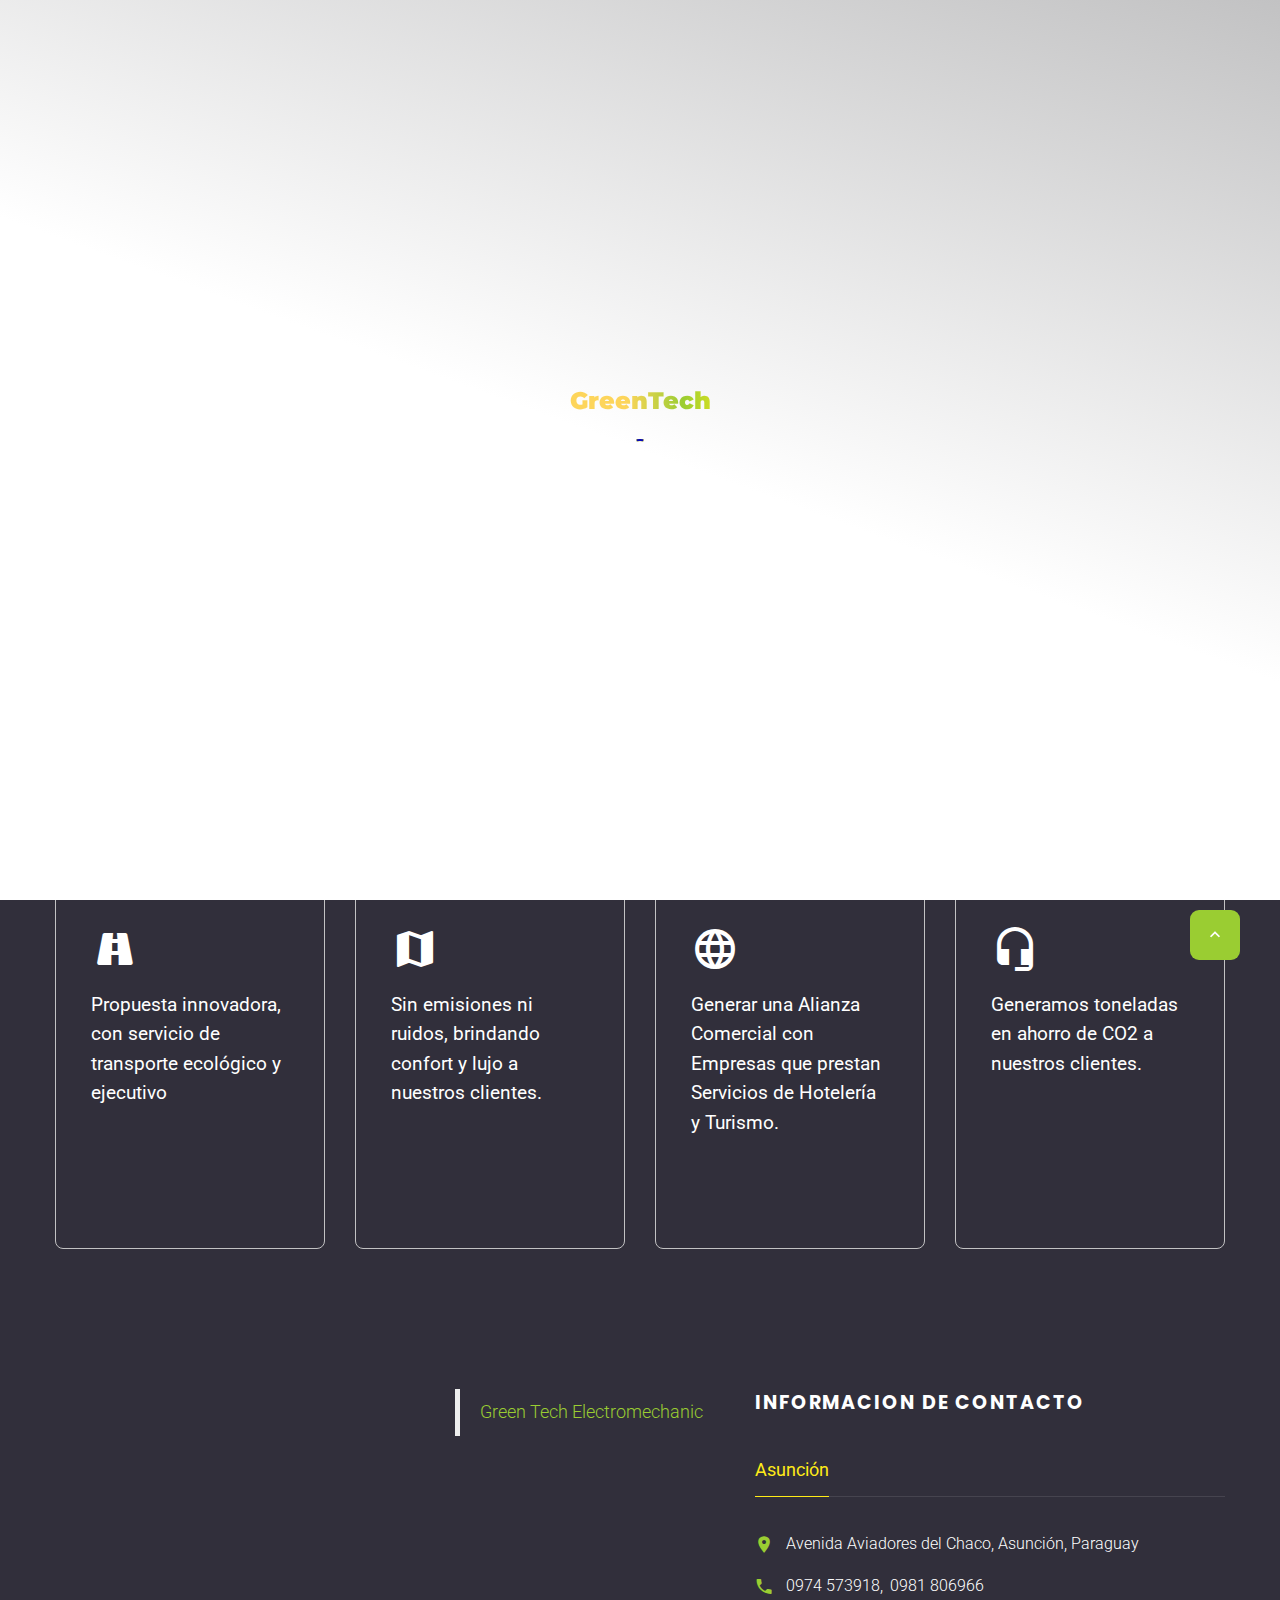
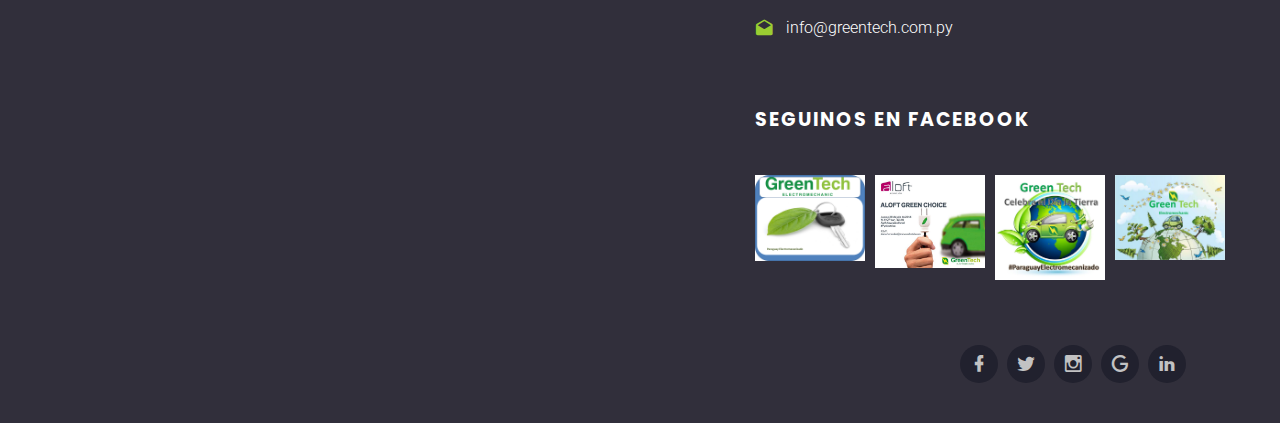
==== index.html @ 6472f4e7 "division de section - eliminacion de imagenes no utilizadas" ====
﻿<!DOCTYPE html>
<html class="wide wow-animation" lang="en">
  <head>
    <!-- Site Title-->
    <title>GreenTech</title>
    <meta name="format-detection" content="telephone=no">
    <meta name="viewport" content="width=device-width, height=device-height, initial-scale=1.0">
    <meta http-equiv="X-UA-Compatible" content="IE=edge">
    <meta charset="utf-8">
    <link rel="icon" href="images/favicon.png" type="image/x-icon">
    <!-- Stylesheets -->
    <link rel="stylesheet" type="text/css" href="//fonts.googleapis.com/css?family=Poppins:200,400,500,600%7CRoboto:300,400,300italic,700%7CMontserrat:900">
    <link rel="stylesheet" href="css/bootstrap.css">
    <link rel="stylesheet" href="css/style.css">
    <link rel="stylesheet" href="css/mdi.css">
    <link rel="stylesheet" href="css/fl-bigmug-line.css">
  </head>
  <body>
    <!-- Page preloader-->
    <div class="page-loader">
      <div class="page-loader-body"> 
        <div class="preloader-wrapper big active"> 
          <div class="spinner-layer spinner-blue">
            <div class="circle-clipper left">
              <div class="circle"></div>
            </div>
            <div class="gap-patch">
              <div class="circle"> </div>
            </div>
            <div class="circle-clipper right">
              <div class="circle"></div>
            </div>
          </div>
          <div class="spinner-layer spinner-red">
            <div class="circle-clipper left">
              <div class="circle"></div>
            </div>
            <div class="gap-patch">
              <div class="circle"> </div>
            </div>
            <div class="circle-clipper right">
              <div class="circle"></div>
            </div>
          </div>
          <div class="spinner-layer spinner-yellow"> 
            <div class="circle-clipper left">
              <div class="circle"></div>
            </div>
            <div class="gap-patch">
              <div class="circle"></div>
            </div>
            <div class="circle-clipper right">
              <div class="circle"> </div>
            </div>
          </div>
          <div class="spinner-layer spinner-green"> 
            <div class="circle-clipper left">
              <div class="circle"></div>
            </div>
            <div class="gap-patch">
              <div class="circle"></div>
            </div>
            <div class="circle-clipper right">
              <div class="circle"></div>
            </div>
          </div>
        </div>
      </div>
    </div>
    <!-- Page-->
    <div class="page">
      <!-- Page Header-->
      <header class="section page-header bg-gray-darker breadcrumbs-custom-wrap">
        <div class="rd-navbar-wrap rd-navbar-default">
          <nav class="rd-navbar" data-layout="rd-navbar-fixed" data-sm-layout="rd-navbar-fixed" data-md-layout="rd-navbar-fullwidth" data-md-device-layout="rd-navbar-fixed" data-lg-layout="rd-navbar-static" data-lg-device-layout="rd-navbar-static" data-md-stick-up-offset="2px" data-lg-stick-up-offset="2px" data-stick-up="true" data-sm-stick-up="true" data-md-stick-up="true" data-lg-stick-up="true">
            <div class="rd-navbar-inner">
              <!-- RD Navbar Panel-->
              <div class="rd-navbar-panel">
                <!-- RD Navbar Toggle-->
                <button class="rd-navbar-toggle" data-rd-navbar-toggle=".rd-navbar-nav-wrap"><span></span></button>
                <!-- RD Navbar Brand-->
                <div class="rd-navbar-brand"><a class="brand-name" href="index.html"><img class="logo-inverse" src="images/image5.png" alt="" width="350" height="70"/></a></div>
              </div>
              <div class="rd-navbar-aside-right">
                <div class="rd-navbar-nav-wrap">
                  <!-- RD Navbar Nav-->
                  <ul class="rd-navbar-nav">
                    <li><a href="#inicio">Inicio</a></li>
                    <li><a href="#showroom">Showroom</a></li>
                    <li><a href="#remis_electrico">Remis Electrico</a></li>
                    <li><a href="#cargadores">Cargadores</a></li>
                    <li><a href="#clientes">Clientes</a></li>
                    <li><a href="#cotactos">Contacto</a></li>
                  </ul>
                </div>
              </div>
            </div>
          </nav>
        </div>
      </header>

      <!-- beguin of inicio secction -->
      <section id="inicio">
        <section class="section section-lg section-2-columns bg-white section-reverse">
          <div class="shell shell-bigger">
            <div class="range range-ten range-50 range-sm-center range-lg-justify">
              <div class="cell-sm-9 cell-md-5 cell-xl-5">
                <h3>Quienes Somos, nuestra Misión y Visión.</h3>
                <!-- Bootstrap collapse-->
                <div class="divider divider-default"></div>
                <div class="panel-group panel-group-custom panel-group-light" id="accordion2" role="tablist" aria-multiselectable="false">
                  <!-- Bootstrap panel-->
                  <div class="panel panel-custom panel-light">
                    <div class="panel-heading" id="accordion2Heading1" role="tab">
                      <div class="panel-title"><a role="button" data-toggle="collapse" data-parent="#accordion2" href="#accordion2Collapse1" aria-controls="accordion2Collapse1" aria-expanded="true">Misión
                          <div class="panel-arrow"></div></a>
                      </div>
                    </div>
                    <div class="panel-collapse collapse in" id="accordion2Collapse1" role="tabpanel" aria-labelledby="accordion2Heading1">
                      <div class="panel-body">
                        <p>Un Paraguay 100% Eléctrico, amistoso
con el medio ambiente y las personas,
donde transportarse no es sólo cubrir
distancias determinadas, sino un
experiencia placentera en sí misma.</p>
                      </div>
                    </div>
                  </div>
                  <!-- Bootstrap panel-->
                  <div class="panel panel-custom panel-light">
                    <div class="panel-heading" id="accordion2Heading2" role="tab">
                      <div class="panel-title"><a class="collapsed" role="button" data-toggle="collapse" data-parent="#accordion2" href="#accordion2Collapse2" aria-controls="accordion2Collapse2">Visión
                          <div class="panel-arrow"></div></a>
                      </div>
                    </div>
                    <div class="panel-collapse collapse" id="accordion2Collapse2" role="tabpanel" aria-labelledby="accordion2Heading2">
                      <div class="panel-body">
                        <p>El futuro es hoy.
Somos una organización con el ideal de
promover el uso de un transporte ecológico,
que aprovecha la abundancia energética del
Paraguay.</p>
                      </div>
                    </div>
                  </div>
                  <!-- Bootstrap panel-->
                  <div class="panel panel-custom panel-light">
                    <div class="panel-heading" id="accordion2Heading3" role="tab">
                      <div class="panel-title"><a class="collapsed" role="button" data-toggle="collapse" data-parent="#accordion2" href="#accordion2Collapse3" aria-controls="accordion2Collapse3">Nuestros servicios y productos.
                          <div class="panel-arrow"></div></a>
                      </div>
                    </div>
                    <div class="panel-collapse collapse" id="accordion2Collapse3" role="tabpanel" aria-labelledby="accordion2Heading3">
                      <div class="panel-body">
                        <p>Green Tech, ofrece servicio personalizado de asesoramiento en la selección
del Vehículo Eléctrico más conveniente a sus requerimientos.
Ofrecemos servicios de remises ejecutivos para empresas. Somos la primera empresa de
trasporte con vehículos eléctricos de America Latina.
Instalamos cargadores para vehículos eléctricos en todo el país.</p>
                      </div>
                    </div>
                  </div>
                </div>
              </div>
              <div class="cell-sm-9 cell-md-5 cell-xl-5">
                <figure  class=""><img src="images/image9.jpg" alt="" width="800" height="550"/>
                </figure>
              </div>
            </div>
          </div>
        </section>
         <section class="section section-lg text-center bg-gray-darker">
           <div class="shell-wide">
             <h3>PROPUESTA COMERCIAL</h3>
             <div class="divider divider-default"></div>
             <h4>TRANSPORTE EJECUTIVO & TURÍSTICO</h4>
             <div class="range range-50 range-xs-center text-left">
               <div class="cell-xs-10 cell-sm-6 cell-lg-3">
                 <article class="box-minimal box-minimal-border">
                   <div class="box-minimal-icon mdi mdi-road-variant"></div>
                   <p class="big box-minimal-title">Propuesta innovadora, con servicio de transporte ecológico y ejecutivo</p>
                   <!-- <hr> -->
                   <!-- <div class="box-minimal-text">Información.</div> -->
                 </article>
               </div>
               <div class="cell-xs-10 cell-sm-6 cell-lg-3">
                 <article class="box-minimal box-minimal-border">
                   <div class="box-minimal-icon mdi mdi-map"></div>
                   <p class="big box-minimal-title">Sin emisiones ni ruidos, brindando confort y lujo a nuestros clientes.</p>
                   <!-- <hr> -->
                   <!-- <div class="box-minimal-text">Información.</div> -->
                 </article>
               </div>
               <div class="cell-xs-10 cell-sm-6 cell-lg-3">
                 <article class="box-minimal box-minimal-border">
                   <div class="box-minimal-icon mdi mdi-web"></div>
                   <p class="big box-minimal-title">Generar una Alianza Comercial con Empresas que prestan Servicios de Hotelería y Turismo.</p>
                   <!-- <hr> -->
                   <!-- <div class="box-minimal-text">Información.</div> -->
                 </article>
               </div>
               <div class="cell-xs-10 cell-sm-6 cell-lg-3">
                 <article class="box-minimal box-minimal-border">
                   <div class="box-minimal-icon mdi mdi-headset"></div>
                   <p class="big box-minimal-title">Generamos toneladas en ahorro de CO2 a nuestros clientes.</p>
                   <!-- <hr> -->
                   <!-- <div class="box-minimal-text">Información.</div> -->
                 </article>
               </div>
             </div>
           </div>
         </section>
      </section>
      <!-- end of inicio secction -->

      <!-- beguin of showroom secction -->
      <section id="showroom">
        
      </section>
      <!-- end of showroom secction -->

      <!-- beguin of remis_electrico secction -->
      <section id="remis_electrico">
        
      </section>
      <!-- end of remis_electrico secction -->

      <!-- beguin of cargadores secction -->
      <section id="cargadores">
        
      </section>
      <!-- end of cargadores secction -->

      <!-- beguin of clientes secction -->
      <section id="clientes">
        
      </section>
      <!-- end of clientes secction -->

      <!-- beguin of cotactos secction -->
      <section id="cotactos">
        
      </section>
      <!-- end of cotactos secction -->


      <!-- Footer Extended-->
      <footer class="section page-footer page-footer-extended text-center text-md-left bg-gray-darker">
        <div class="rd-google-map-wrap">
          <div class="rd-google-map rd-google-map-novi rd-google-map__model" data-zoom="15" data-y="-25.284817" data-x=" -57.568990" data-styles="[ { &quot;featureType&quot;: &quot;all&quot;, &quot;elementType&quot;: &quot;labels.text.fill&quot;, &quot;stylers&quot;: [ { &quot;saturation&quot;: 36 }, { &quot;color&quot;: &quot;#000000&quot; }, { &quot;lightness&quot;: 40 } ] }, { &quot;featureType&quot;: &quot;all&quot;, &quot;elementType&quot;: &quot;labels.text.stroke&quot;, &quot;stylers&quot;: [ { &quot;visibility&quot;: &quot;on&quot; }, { &quot;color&quot;: &quot;#000000&quot; }, { &quot;lightness&quot;: 16 } ] }, { &quot;featureType&quot;: &quot;all&quot;, &quot;elementType&quot;: &quot;labels.icon&quot;, &quot;stylers&quot;: [ { &quot;visibility&quot;: &quot;off&quot; } ] }, { &quot;featureType&quot;: &quot;administrative&quot;, &quot;elementType&quot;: &quot;geometry.fill&quot;, &quot;stylers&quot;: [ { &quot;color&quot;: &quot;#000000&quot; }, { &quot;lightness&quot;: 20 } ] }, { &quot;featureType&quot;: &quot;administrative&quot;, &quot;elementType&quot;: &quot;geometry.stroke&quot;, &quot;stylers&quot;: [ { &quot;color&quot;: &quot;#000000&quot; }, { &quot;lightness&quot;: 17 }, { &quot;weight&quot;: 1.2 } ] }, { &quot;featureType&quot;: &quot;landscape&quot;, &quot;elementType&quot;: &quot;geometry&quot;, &quot;stylers&quot;: [ { &quot;color&quot;: &quot;#000000&quot; }, { &quot;lightness&quot;: 20 } ] }, { &quot;featureType&quot;: &quot;poi&quot;, &quot;elementType&quot;: &quot;geometry&quot;, &quot;stylers&quot;: [ { &quot;color&quot;: &quot;#000000&quot; }, { &quot;lightness&quot;: 21 } ] }, { &quot;featureType&quot;: &quot;road.highway&quot;, &quot;elementType&quot;: &quot;geometry.fill&quot;, &quot;stylers&quot;: [ { &quot;color&quot;: &quot;#000000&quot; }, { &quot;lightness&quot;: 17 } ] }, { &quot;featureType&quot;: &quot;road.highway&quot;, &quot;elementType&quot;: &quot;geometry.stroke&quot;, &quot;stylers&quot;: [ { &quot;color&quot;: &quot;#000000&quot; }, { &quot;lightness&quot;: 29 }, { &quot;weight&quot;: 0.2 } ] }, { &quot;featureType&quot;: &quot;road.arterial&quot;, &quot;elementType&quot;: &quot;geometry&quot;, &quot;stylers&quot;: [ { &quot;color&quot;: &quot;#000000&quot; }, { &quot;lightness&quot;: 18 } ] }, { &quot;featureType&quot;: &quot;road.local&quot;, &quot;elementType&quot;: &quot;geometry&quot;, &quot;stylers&quot;: [ { &quot;color&quot;: &quot;#000000&quot; }, { &quot;lightness&quot;: 16 } ] }, { &quot;featureType&quot;: &quot;transit&quot;, &quot;elementType&quot;: &quot;geometry&quot;, &quot;stylers&quot;: [ { &quot;color&quot;: &quot;#000000&quot; }, { &quot;lightness&quot;: 19 } ] }, { &quot;featureType&quot;: &quot;water&quot;, &quot;elementType&quot;: &quot;geometry&quot;, &quot;stylers&quot;: [ { &quot;color&quot;: &quot;#000000&quot; }, { &quot;lightness&quot;: 17 } ] } ]">
            <ul class="map_locations">
              <li data-y="-25.284817" data-x="-57.568990">
                <p>Avenida Aviadores del Chaco, Asunción, Paraguay</p>
              </li>
            </ul>
          </div>
        </div>
        <div class="shell shell-wide">
          <div class="range range-xs-center range-md-justify range-lg-right range-135">
            <div class="cell-sm-8 cell-md-5 cell-lg-3">
               <div id="fb-root"></div>
               <script>(function(d, s, id) {
                 var js, fjs = d.getElementsByTagName(s)[0];
                 if (d.getElementById(id)) return;
                 js = d.createElement(s); js.id = id;
                 js.src = 'https://connect.facebook.net/pt_BR/sdk.js#xfbml=1&version=v3.1';
                 fjs.parentNode.insertBefore(js, fjs);
               }(document, 'script', 'facebook-jssdk'));</script>
               <div class="fb-page" data-href="https://www.facebook.com/GreenTechParaguay" data-tabs="timeline" data-width="400" data-height="800" data-small-header="false" data-adapt-container-width="false" data-hide-cover="false" data-show-facepile="false"><blockquote cite="https://www.facebook.com/GreenTechParaguay" class="fb-xfbml-parse-ignore"><a href="https://www.facebook.com/GreenTechParaguay">Green Tech Electromechanic</a></blockquote></div>
            </div>
            <div class="cell-sm-8 cell-md-6 cell-lg-5">
              <div class="contact-info-wrap">
                <h6>informacion de contacto </h6>
                <div class="tabs-custom tabs-horizontal tabs-line tabs-line-small" id="tabs-21"> 
                  <!-- Nav tabs-->
                  <ul class="nav nav-tabs">
                    <li class="active"><a href="#tabs-extended-2-1" data-toggle="tab">Asunción</a></li>
                  </ul>
                  <!-- Tab panes-->
                  <div class="tab-content">
                    <div class="tab-pane fade in active" id="tabs-extended-2-1">
                      <ul class="list-xs list-darker">
                        <li class="box-inline"><span class="icon icon-md-smaller icon-primary mdi mdi-map-marker"></span>
                          <div><a href="#">Avenida Aviadores del Chaco, Asunción, Paraguay</a></div>
                        </li>
                        <li class="box-inline"><span class="icon icon-md-smaller icon-primary mdi mdi-phone"></span>
                          <ul class="list-comma">
                            <li><a href="callto:#">0974 573918</a></li>
                            <li><a href="callto:#">0981 806966</a></li>
                          </ul>
                        </li>
                        <li class="box-inline"><span class="icon icon-md-smaller icon-primary mdi mdi-email-open"></span><a href="mailto:#">info@greentech.com.py</a></li>
                      </ul>
                    </div>
                  </div>
                </div>
                <h6>Seguinos en facebook</h6>
                <div class="instafeed text-center" data-instafeed-tagname="bTaxiTM" data-instafeed-get="tagged" data-instafeed-sort="least-liked" data-lightgallery="group">
                  <div class="range range-narrow range-10">
                    <div class="cell-xs-3 cell-xxs-4" data-instafeed-item="">
                      <img src="images/ico01.png" alt="" width="800" height="550"/>  
                    </div>
                    <div class="cell-xs-3 cell-xxs-4" data-instafeed-item="">
                      <img src="images/ico02.jpg" alt="" width="800" height="550"/> 
                    </div>
                    <div class="cell-xs-3 cell-xxs-4" data-instafeed-item="">
                      <img src="images/ico03.jpg" alt="" width="800" height="550"/>  
                    </div>
                    <div class="cell-xs-3 cell-xxs-4" data-instafeed-item="">
                      <img src="images/ico04.jpg" alt="" width="800" height="550"/>  
                    </div>
                  </div>
                </div>
              </div>
            </div>

            <div class="cell-lg-8">
              <div class="range range-md-reverse range-xs-center range-md-middle range-135 range-lg-left">
                <div class="cell-sm-10 cell-md-5 cell-lg-5 cell-xl-5 text-center">
                  <ul class="group-xs group-middle social-icons-list">
                    <li><a class="icon icon-md-smaller icon-circle icon-secondary-5-filled mdi mdi-facebook" target="_blank" href="https://es-la.facebook.com/GreenTechParaguay/"></a></li>
                    <li><a class="icon icon-md-smaller icon-circle icon-secondary-5-filled mdi mdi-twitter" href="#"></a></li>
                    <li><a class="icon icon-md-smaller icon-circle icon-secondary-5-filled mdi mdi-instagram" href="#"></a></li>
                    <li><a class="icon icon-md-smaller icon-circle icon-secondary-5-filled mdi mdi-google" href="#"></a></li>
                    <li><a class="icon icon-md-smaller icon-circle icon-secondary-5-filled mdi mdi-linkedin" href="#"></a></li>
                  </ul>
                </div>
                <div class="cell-sm-10 cell-md-7 cell-lg-7 cell-xl-6">
                  <!-- <p class="right">&#169;&nbsp;<span class="copyright-year"></span> All Rights Reserved&nbsp;<a href="#">Terms of Use</a>&nbsp;and&nbsp;<a href="privacy-policy.html">Privacy Policy</a></p> -->
                </div>
              </div>
            </div>
          </div>
        </div>
      </footer>
    </div>
    <!-- PANEL-->
    <!-- END PANEL-->
    <!-- Global Mailform Output-->
    <div class="snackbars" id="form-output-global"></div>
    <!-- Javascript-->
    <script src="js/core.min.js"></script>
    <script src="js/script.js"></script>
  </body>
</html>
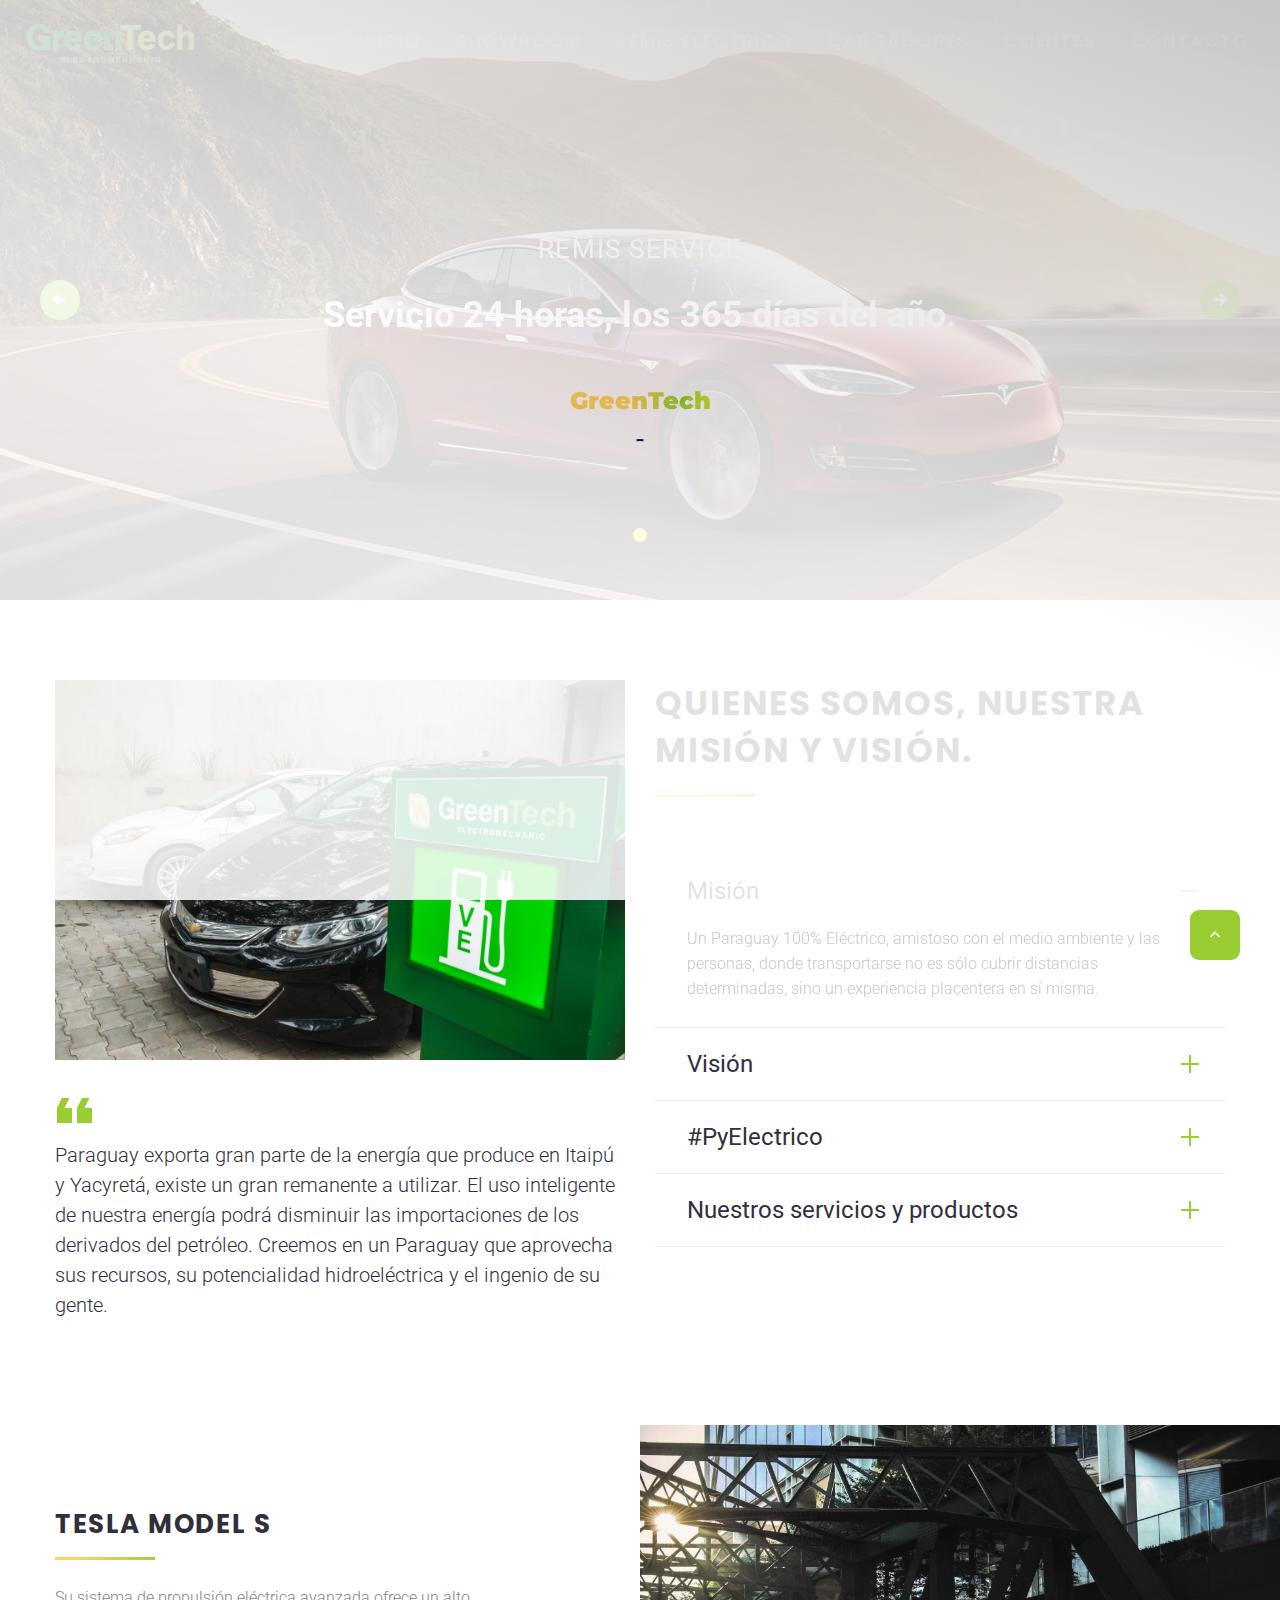
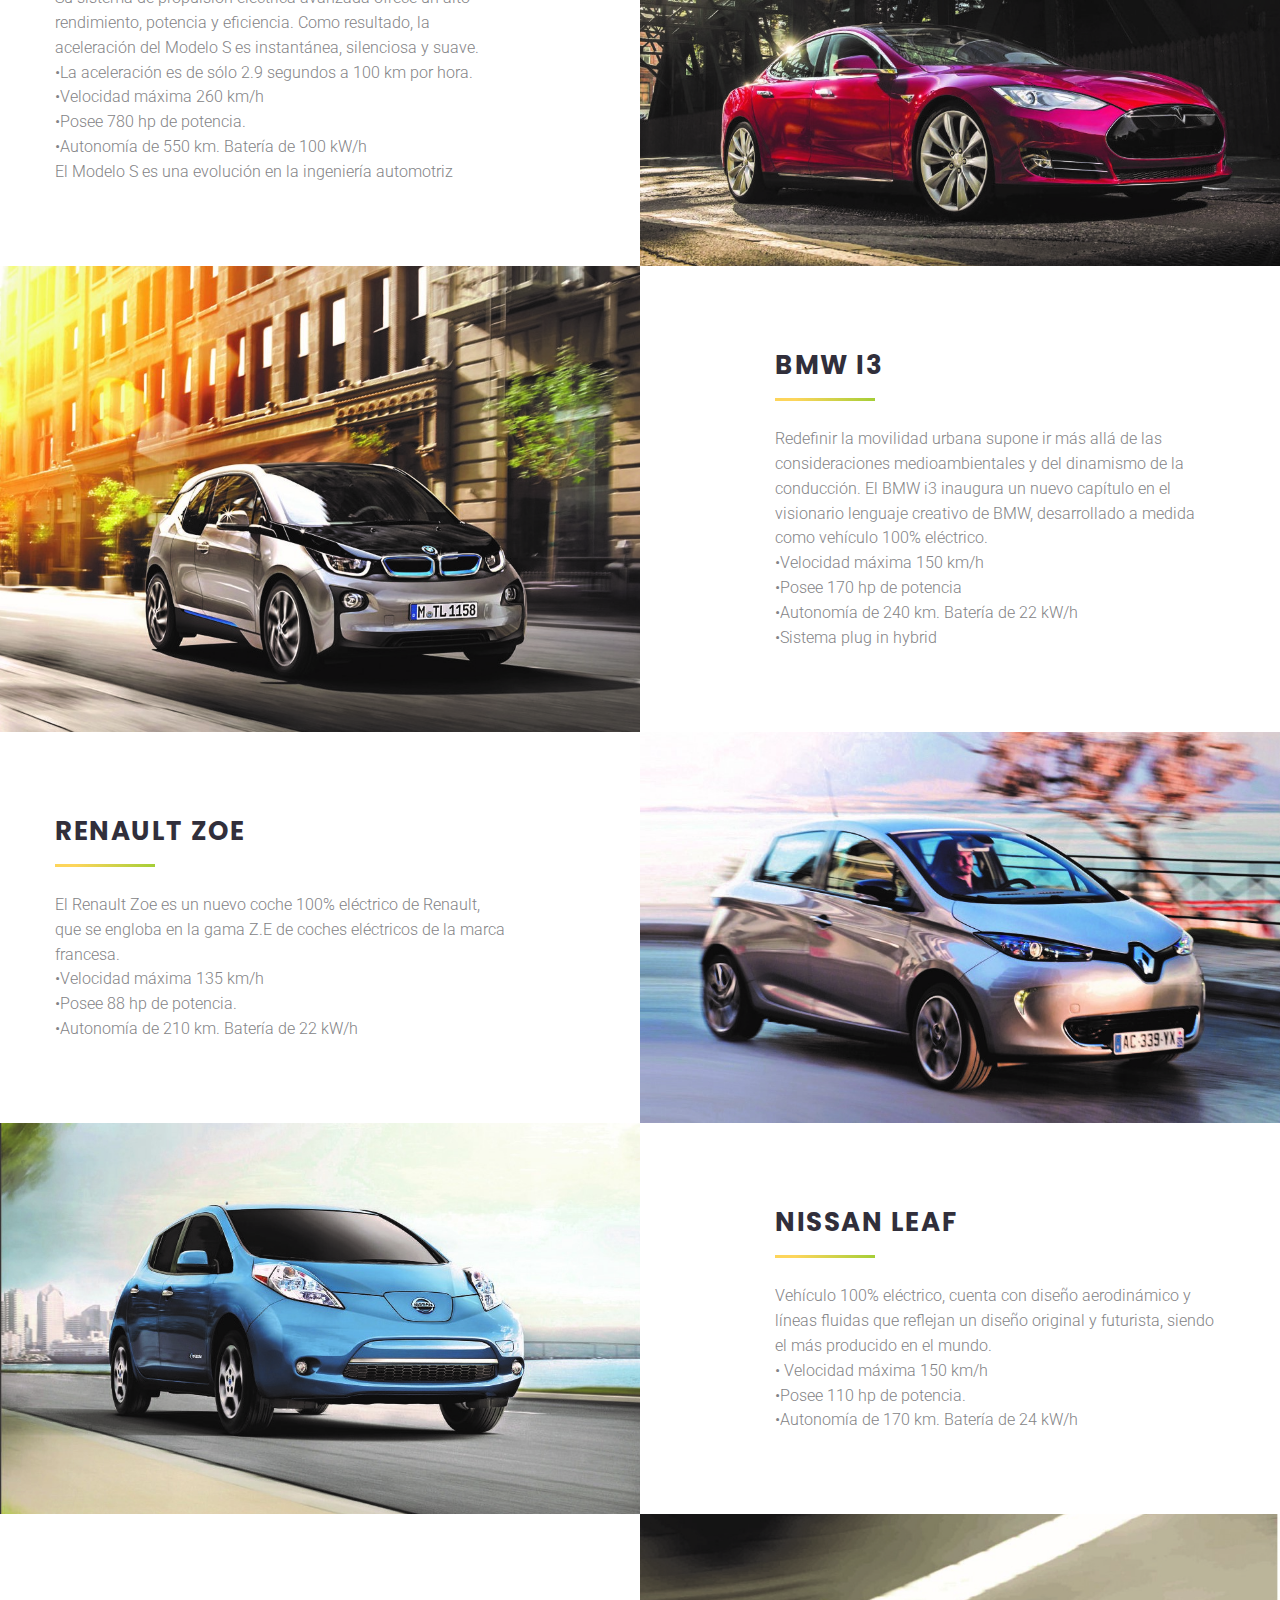
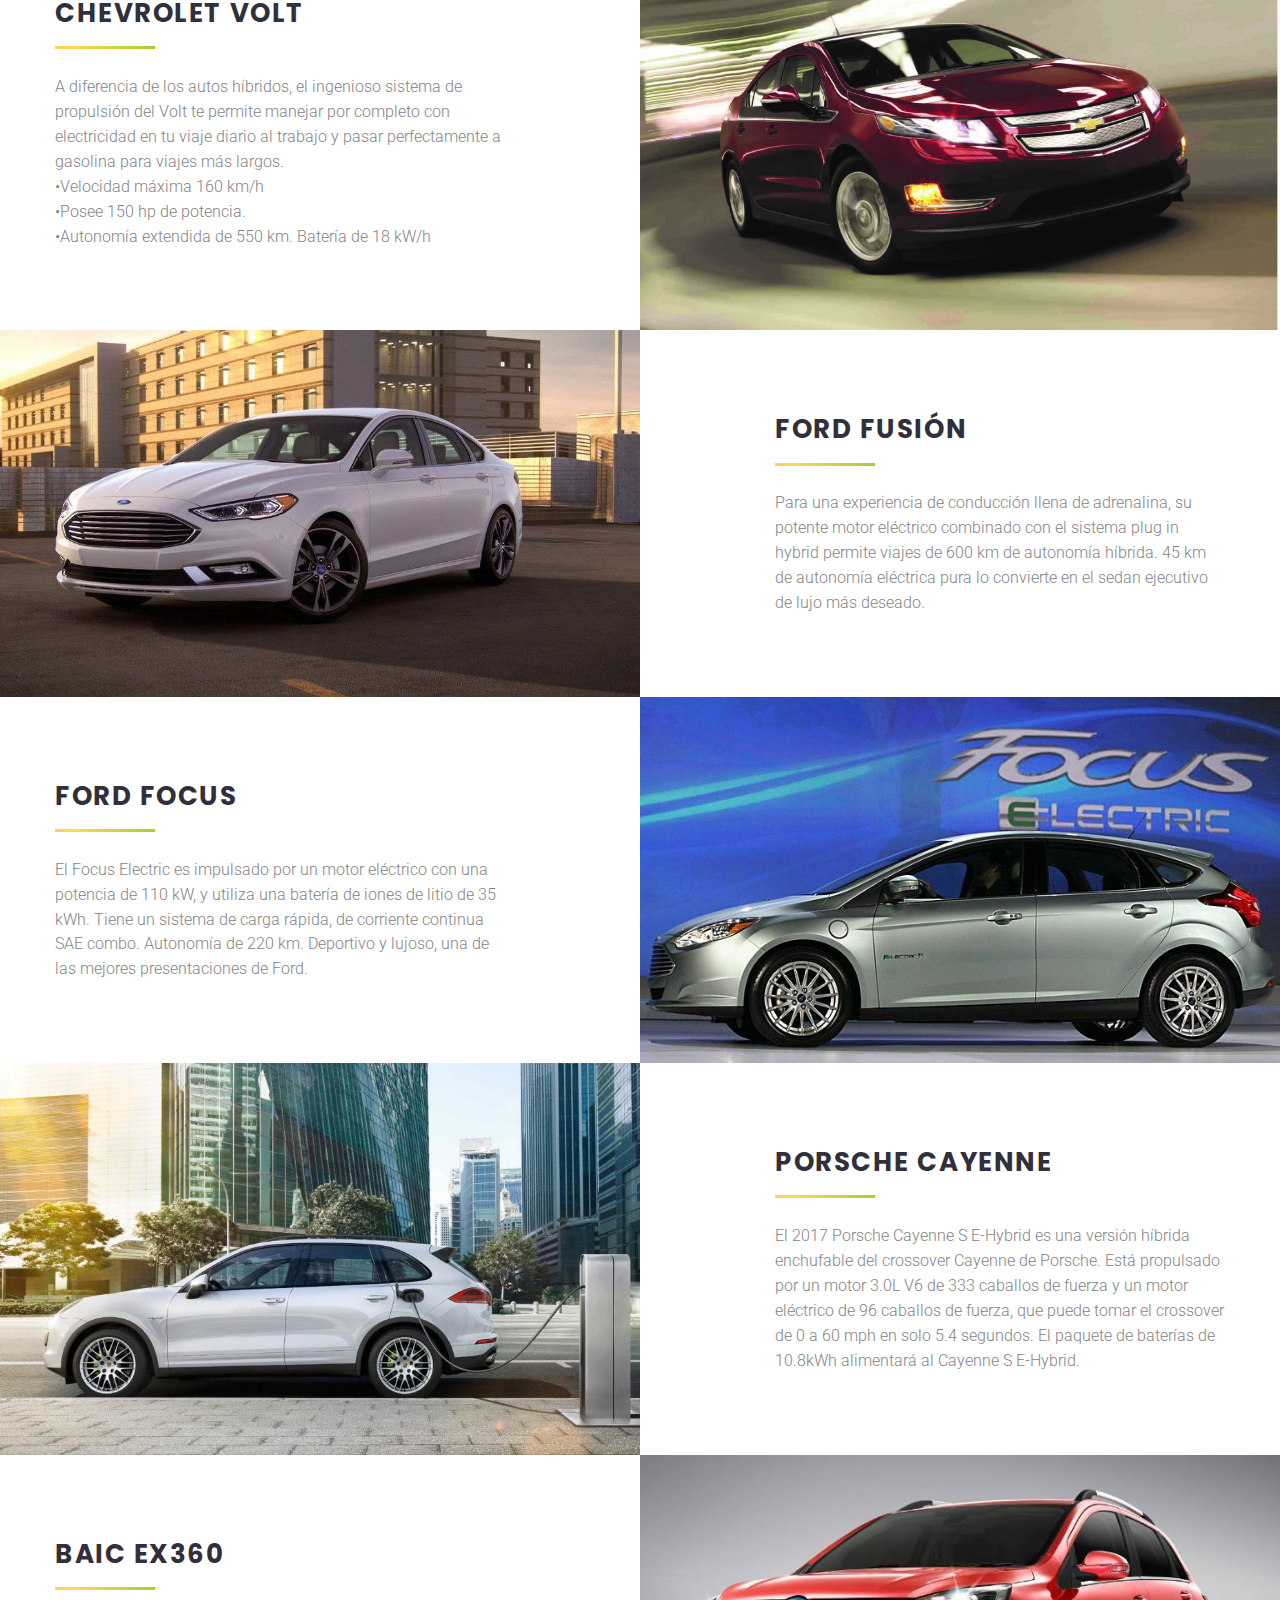
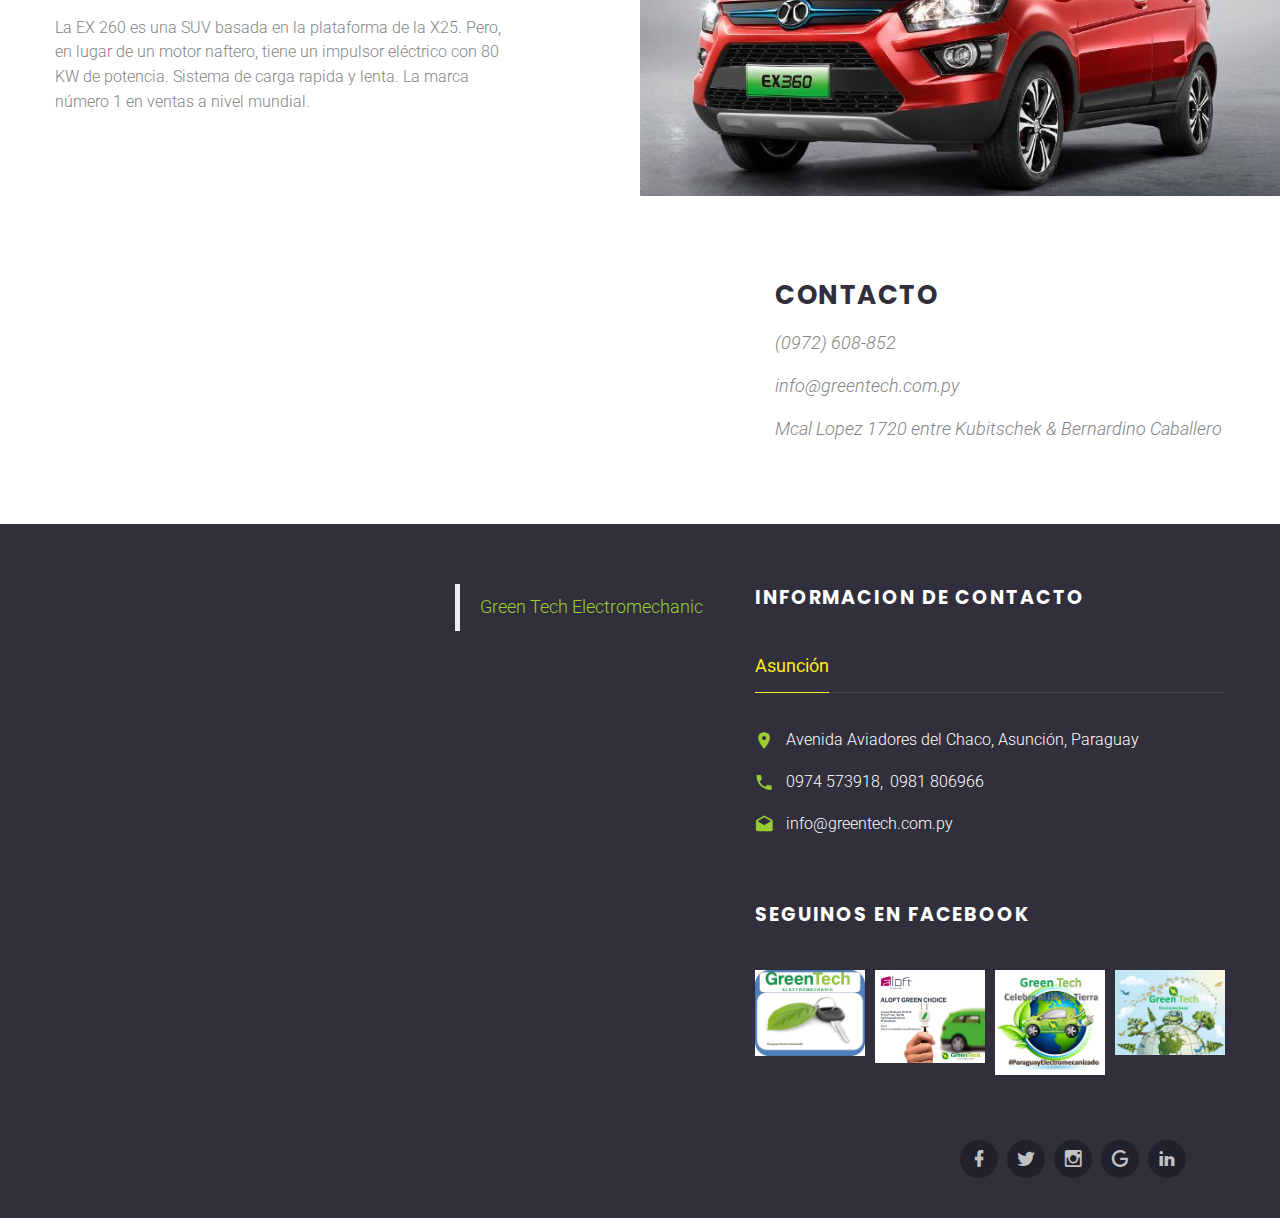
==== commit e60fa17b: "inicio y showroom" ====
--- a/index.html
+++ b/index.html
@@ -101,6 +101,35 @@
 
       <!-- beguin of inicio secction -->
       <section id="inicio">
+        <!-- FALTA FINALIZAR -->
+        <section class="section section-access">
+         <!-- Welcome To-->
+         <div class="swiper-container swiper-slider swiper-modern swiper-modern-style-1 swiper-modern-1" data-loop="true" data-autoplay="false" data-simulate-touch="false">
+            <div class="swiper-wrapper">
+             <div class="swiper-slide" data-slide-bg="images/image11.jpg">
+               <div class="swiper-slide-caption">
+                 <div class="section-lg context-dark text-center">
+                   <div class="shell shell-wide">
+                     <div class="range range-xs-center">
+                       <div class="cell-lg-10 cell-xl-10">
+                         <div class="swiper-box-info">
+                           <div class="text-regular heading-4 text-uppercase">Remis Service</div>
+                           <h2 class="reveal-inline-block"><a class="text-secondary-1" href="callto:#">Servicio 24 horas, los 365 días del año.</a></h2>
+                           <!-- <p class="text-spacing-sm">El operador llamará de inmediato<br class="veil reveal-sm-block"> e informara el costo del viaje -->
+                           </p>
+                         </div>
+                       </div>
+                     </div>
+                   </div>
+                 </div>
+               </div>
+             </div>
+            </div>
+           <div class="swiper-button-prev"></div>
+           <div class="swiper-button-next"></div>
+           <div class="swiper-pagination-wrap"><div class="swiper-pagination"></div></div>
+         </div>
+        </section>
         <section class="section section-lg section-2-columns bg-white section-reverse">
           <div class="shell shell-bigger">
             <div class="range range-ten range-50 range-sm-center range-lg-justify">
@@ -109,7 +138,7 @@
                 <!-- Bootstrap collapse-->
                 <div class="divider divider-default"></div>
                 <div class="panel-group panel-group-custom panel-group-light" id="accordion2" role="tablist" aria-multiselectable="false">
-                  <!-- Bootstrap panel-->
+                  <!-- Mission panel-->
                   <div class="panel panel-custom panel-light">
                     <div class="panel-heading" id="accordion2Heading1" role="tab">
                       <div class="panel-title"><a role="button" data-toggle="collapse" data-parent="#accordion2" href="#accordion2Collapse1" aria-controls="accordion2Collapse1" aria-expanded="true">Misión
@@ -118,15 +147,11 @@
                     </div>
                     <div class="panel-collapse collapse in" id="accordion2Collapse1" role="tabpanel" aria-labelledby="accordion2Heading1">
                       <div class="panel-body">
-                        <p>Un Paraguay 100% Eléctrico, amistoso
-con el medio ambiente y las personas,
-donde transportarse no es sólo cubrir
-distancias determinadas, sino un
-experiencia placentera en sí misma.</p>
+                        <p>Un Paraguay 100% Eléctrico, amistoso con el medio ambiente y las personas, donde transportarse no es sólo cubrir distancias determinadas, sino un experiencia placentera en sí misma.</p>
                       </div>
                     </div>
                   </div>
-                  <!-- Bootstrap panel-->
+                  <!-- Vision panel-->
                   <div class="panel panel-custom panel-light">
                     <div class="panel-heading" id="accordion2Heading2" role="tab">
                       <div class="panel-title"><a class="collapsed" role="button" data-toggle="collapse" data-parent="#accordion2" href="#accordion2Collapse2" aria-controls="accordion2Collapse2">Visión
@@ -135,87 +160,270 @@
                     </div>
                     <div class="panel-collapse collapse" id="accordion2Collapse2" role="tabpanel" aria-labelledby="accordion2Heading2">
                       <div class="panel-body">
-                        <p>El futuro es hoy.
-Somos una organización con el ideal de
-promover el uso de un transporte ecológico,
-que aprovecha la abundancia energética del
-Paraguay.</p>
+                        <p>El futuro es hoy. Somos una organización con el ideal de promover el uso de un transporte ecológico, que aprovecha la abundancia energética del Paraguay.</p>
                       </div>
                     </div>
                   </div>
-                  <!-- Bootstrap panel-->
+                  <!-- #PyElectrico panel-->
                   <div class="panel panel-custom panel-light">
                     <div class="panel-heading" id="accordion2Heading3" role="tab">
-                      <div class="panel-title"><a class="collapsed" role="button" data-toggle="collapse" data-parent="#accordion2" href="#accordion2Collapse3" aria-controls="accordion2Collapse3">Nuestros servicios y productos.
+                      <div class="panel-title"><a class="collapsed" role="button" data-toggle="collapse" data-parent="#accordion2" href="#accordion2Collapse3" aria-controls="accordion2Collapse3">#PyElectrico
                           <div class="panel-arrow"></div></a>
                       </div>
                     </div>
                     <div class="panel-collapse collapse" id="accordion2Collapse3" role="tabpanel" aria-labelledby="accordion2Heading3">
                       <div class="panel-body">
-                        <p>Green Tech, ofrece servicio personalizado de asesoramiento en la selección
-del Vehículo Eléctrico más conveniente a sus requerimientos.
-Ofrecemos servicios de remises ejecutivos para empresas. Somos la primera empresa de
-trasporte con vehículos eléctricos de America Latina.
-Instalamos cargadores para vehículos eléctricos en todo el país.</p>
+                        <p>Es un movimiento social que tiene como objetivo la difusión, la información, el estudio y la investigación de la tecnología electromecánica en el transporte. Uno de los principales fines del movimiento es crear conciencia en la cuidadania respecto a la importancia de un transporte, eficiente, ecológico, económico y silencioso. Paraguay no necesita encontrar petróleo en nuestro Chaco, Paraguay debe utilizar inteligentemente la energía que producen Itaipú y Yacryreta.</p>
+                      </div>
+                    </div>
+                  </div>
+                  <!-- productos y servicios panel-->
+                  <div class="panel panel-custom panel-light">
+                    <div class="panel-heading" id="accordion2Heading3" role="tab">
+                      <div class="panel-title"><a class="collapsed" role="button" data-toggle="collapse" data-parent="#accordion2" href="#accordion2Collapse3" aria-controls="accordion2Collapse3">Nuestros servicios y productos
+                          <div class="panel-arrow"></div></a>
+                      </div>
+                    </div>
+                    <div class="panel-collapse collapse" id="accordion2Collapse3" role="tabpanel" aria-labelledby="accordion2Heading3">
+                      <div class="panel-body">
+                        <p>Green Tech, ofrece servicio personalizado de asesoramiento en la selección del Vehículo Eléctrico más conveniente a sus requerimientos. Ofrecemos servicios de remises ejecutivos para empresas. Somos la primera empresa de trasporte con vehículos eléctricos de America Latina. Instalamos cargadores para vehículos eléctricos en todo el país.</p>
                       </div>
                     </div>
                   </div>
                 </div>
               </div>
               <div class="cell-sm-9 cell-md-5 cell-xl-5">
-                <figure  class=""><img src="images/image9.jpg" alt="" width="800" height="550"/>
-                </figure>
+                <figure  class=""><img src="images/inicio.jpg" alt="" width="800" height="700"/></figure>
+                <div class="quote-modern-text">
+                <p>Paraguay exporta gran parte de la energía que produce en Itaipú y Yacyretá, existe un gran remanente a utilizar. El uso inteligente de nuestra energía podrá disminuir las importaciones de los derivados del petróleo. Creemos en un Paraguay que aprovecha sus recursos, su potencialidad hidroeléctrica y el ingenio de su gente.
+                </p>
+              </div>
               </div>
             </div>
           </div>
         </section>
-         <section class="section section-lg text-center bg-gray-darker">
-           <div class="shell-wide">
-             <h3>PROPUESTA COMERCIAL</h3>
-             <div class="divider divider-default"></div>
-             <h4>TRANSPORTE EJECUTIVO & TURÍSTICO</h4>
-             <div class="range range-50 range-xs-center text-left">
-               <div class="cell-xs-10 cell-sm-6 cell-lg-3">
-                 <article class="box-minimal box-minimal-border">
-                   <div class="box-minimal-icon mdi mdi-road-variant"></div>
-                   <p class="big box-minimal-title">Propuesta innovadora, con servicio de transporte ecológico y ejecutivo</p>
-                   <!-- <hr> -->
-                   <!-- <div class="box-minimal-text">Información.</div> -->
-                 </article>
-               </div>
-               <div class="cell-xs-10 cell-sm-6 cell-lg-3">
-                 <article class="box-minimal box-minimal-border">
-                   <div class="box-minimal-icon mdi mdi-map"></div>
-                   <p class="big box-minimal-title">Sin emisiones ni ruidos, brindando confort y lujo a nuestros clientes.</p>
-                   <!-- <hr> -->
-                   <!-- <div class="box-minimal-text">Información.</div> -->
-                 </article>
-               </div>
-               <div class="cell-xs-10 cell-sm-6 cell-lg-3">
-                 <article class="box-minimal box-minimal-border">
-                   <div class="box-minimal-icon mdi mdi-web"></div>
-                   <p class="big box-minimal-title">Generar una Alianza Comercial con Empresas que prestan Servicios de Hotelería y Turismo.</p>
-                   <!-- <hr> -->
-                   <!-- <div class="box-minimal-text">Información.</div> -->
-                 </article>
-               </div>
-               <div class="cell-xs-10 cell-sm-6 cell-lg-3">
-                 <article class="box-minimal box-minimal-border">
-                   <div class="box-minimal-icon mdi mdi-headset"></div>
-                   <p class="big box-minimal-title">Generamos toneladas en ahorro de CO2 a nuestros clientes.</p>
-                   <!-- <hr> -->
-                   <!-- <div class="box-minimal-text">Información.</div> -->
-                 </article>
-               </div>
-             </div>
-           </div>
-         </section>
       </section>
       <!-- end of inicio secction -->
 
       <!-- beguin of showroom secction -->
-      <section id="showroom">
-        
+      <section id="showroom"></br>
+        <section class="section section-wrap section-wrap-equal">
+           <div class="section-wrap-inner">
+             <div class="shell shell-bigger">
+               <div class="range range-ten range-sm-center range-md-left range-lg-justify">
+                 <div class="cell-sm-8 cell-md-4">
+                   <div class="section-lg">
+                     <h4>TESLA MODEL S</h4>
+                     <div class="divider divider-default"></div>
+                     <p>Su sistema de propulsión eléctrica avanzada ofrece un alto rendimiento, potencia y eficiencia.
+                        Como resultado, la aceleración del Modelo S es instantánea, silenciosa y suave.</br>
+                        •La aceleración es de sólo 2.9 segundos a 100 km por hora.</br>
+                        •Velocidad máxima 260 km/h</br>
+                        •Posee 780 hp de potencia.</br>
+                        •Autonomía de 550 km. Batería de 100 kW/h</br>
+                        El Modelo S es una evolución en la ingeniería automotriz</p>
+                   </div>
+                 </div>
+               </div>
+             </div>
+             <div class="section-wrap-aside section-wrap-image"><img src="images/img1745.jpg" alt="" width="960" height="660"/>
+             </div>
+           </div>
+         </section>
+         <section class="section section-wrap section-wrap-equal section-md-reverse">
+           <div class="section-wrap-inner">
+             <div class="shell shell-bigger">
+               <div class="range range-ten range-sm-center range-md-left range-lg-justify">
+                 <div class="cell-sm-8 cell-md-4">
+                   <div class="section-lg">
+                     <h4>BMW i3</h4>
+                     <div class="divider divider-default"></div>
+                     <p>Redefinir la movilidad urbana supone ir más allá de las consideraciones medioambientales
+                        y del dinamismo de la conducción. El BMW i3 inaugura un nuevo capítulo en el
+                        visionario lenguaje creativo de BMW, desarrollado a medida como vehículo 100% eléctrico.</br>
+                        •Velocidad máxima 150 km/h</br>
+                        •Posee 170 hp de potencia</br>
+                        •Autonomía de 240 km. Batería de 22 kW/h</br>
+                        •Sistema plug in hybrid</p>
+                   </div>
+                 </div>
+               </div>
+             </div>
+             <div class="section-wrap-aside section-wrap-image"><img src="images/img1750.jpg" alt="" width="960" height="660"/>
+             </div>
+           </div>
+         </section>
+         <section class="section section-wrap section-wrap-equal">
+           <div class="section-wrap-inner">
+             <div class="shell shell-bigger">
+               <div class="range range-ten range-sm-center range-md-left range-lg-justify">
+                 <div class="cell-sm-8 cell-md-4">
+                   <div class="section-lg">
+                     <h4>RENAULT ZOE</h4>
+                     <div class="divider divider-default"></div>
+                     <p>El Renault Zoe es un nuevo coche 100% eléctrico de Renault, que se engloba en la
+                        gama Z.E de coches eléctricos de la marca francesa.</br>
+                        •Velocidad máxima 135 km/h</br>
+                        •Posee 88 hp de potencia.</br>
+                        •Autonomía de 210 km. Batería de 22 kW/h</p>
+                   </div>
+                 </div>
+               </div>
+             </div>
+             <div class="section-wrap-aside section-wrap-image"><img src="images/img1751.jpg" alt="" width="960" height="660"/>
+             </div>
+           </div>
+         </section>
+         <section class="section section-wrap section-wrap-equal section-md-reverse">
+           <div class="section-wrap-inner">
+             <div class="shell shell-bigger">
+               <div class="range range-ten range-sm-center range-md-left range-lg-justify">
+                 <div class="cell-sm-8 cell-md-4">
+                   <div class="section-lg">
+                     <h4>NISSAN LEAF</h4>
+                     <div class="divider divider-default"></div>
+                     <p>Vehículo 100% eléctrico, cuenta con diseño aerodinámico y líneas fluidas que reflejan un
+                        diseño original y futurista, siendo el más producido en el mundo.</br>
+                        • Velocidad máxima 150 km/h</br>
+                        •Posee 110 hp de potencia.</br>
+                        •Autonomía de 170 km. Batería de 24 kW/h
+                     </p>
+                   </div>
+                 </div>
+               </div>
+             </div>
+             <div class="section-wrap-aside section-wrap-image"><img src="images/img1755.jpg" alt="" width="960" height="660"/>
+             </div>
+           </div>
+         </section>
+         <section class="section section-wrap section-wrap-equal">
+           <div class="section-wrap-inner">
+             <div class="shell shell-bigger">
+               <div class="range range-ten range-sm-center range-md-left range-lg-justify">
+                 <div class="cell-sm-8 cell-md-4">
+                   <div class="section-lg">
+                     <h4>CHEVROLET VOLT</h4>
+                     <div class="divider divider-default"></div>
+                     <p>A diferencia de los autos híbridos, el ingenioso sistema de propulsión del Volt te permite
+                        manejar por completo con electricidad en tu viaje diario al trabajo y pasar perfectamente
+                        a gasolina para viajes más largos.</br>
+                        •Velocidad máxima 160 km/h</br>
+                        •Posee 150 hp de potencia.</br>
+                        •Autonomía extendida de 550 km. Batería de 18 kW/h</p>
+                   </div>
+                 </div>
+               </div>
+             </div>
+             <div class="section-wrap-aside section-wrap-image"><img src="images/img1756.jpg" alt="" width="960" height="660"/>
+             </div>
+           </div>
+         </section>
+         <section class="section section-wrap section-wrap-equal section-md-reverse">
+           <div class="section-wrap-inner">
+             <div class="shell shell-bigger">
+               <div class="range range-ten range-sm-center range-md-left range-lg-justify">
+                 <div class="cell-sm-8 cell-md-4">
+                   <div class="section-lg">
+                     <h4>Ford fusión</h4>
+                     <div class="divider divider-default"></div>
+                     <p>Para una experiencia de conducción llena de adrenalina, su potente motor eléctrico combinado
+                        con el sistema plug in hybrid permite viajes de 600 km de autonomía híbrida.
+                        45 km de autonomía eléctrica pura lo convierte en el sedan ejecutivo de lujo más deseado.</p>
+                   </div>
+                 </div>
+               </div>
+             </div>
+             <div class="section-wrap-aside section-wrap-image"><img src="images/img1769.jpg" alt="" width="960" height="660"/>
+             </div>
+           </div>
+         </section>
+         <section class="section section-wrap section-wrap-equal">
+           <div class="section-wrap-inner">
+             <div class="shell shell-bigger">
+               <div class="range range-ten range-sm-center range-md-left range-lg-justify">
+                 <div class="cell-sm-8 cell-md-4">
+                   <div class="section-lg">
+                     <h4>Ford Focus</h4>
+                     <div class="divider divider-default"></div>
+                     <p>El Focus Electric es impulsado por un motor eléctrico con una potencia de 110 kW,
+                        y utiliza una batería de iones de litio de 35 kWh. Tiene un sistema de carga rápida,
+                        de corriente continua SAE combo. Autonomía de 220 km. Deportivo y lujoso, una
+                        de las mejores presentaciones de Ford.</p>
+                   </div>
+                 </div>
+               </div>
+             </div>
+             <div class="section-wrap-aside section-wrap-image"><img src="images/img1773.jpg" alt="" width="960" height="660"/>
+             </div>
+           </div>
+         </section>
+         <section class="section section-wrap section-wrap-equal section-md-reverse">
+           <div class="section-wrap-inner">
+             <div class="shell shell-bigger">
+               <div class="range range-ten range-sm-center range-md-left range-lg-justify">
+                 <div class="cell-sm-8 cell-md-4">
+                   <div class="section-lg">
+                     <h4>Porsche Cayenne</h4>
+                     <div class="divider divider-default"></div>
+                     <p>El 2017 Porsche Cayenne S E-Hybrid es una versión híbrida enchufable del crossover
+                        Cayenne de Porsche. Está propulsado por un motor 3.0L V6 de 333 caballos
+                        de fuerza y un motor eléctrico de 96 caballos de fuerza, que puede tomar el
+                        crossover de 0 a 60 mph en solo 5.4 segundos. El paquete de baterías de
+                        10.8kWh alimentará al Cayenne S E-Hybrid.
+                     </p>
+                   </div>
+                 </div>
+               </div>
+             </div>
+             <div class="section-wrap-aside section-wrap-image"><img src="images/img1777.jpg" alt="" width="960" height="660"/>
+             </div>
+           </div>
+         </section>
+         <section class="section section-wrap section-wrap-equal">
+           <div class="section-wrap-inner">
+             <div class="shell shell-bigger">
+               <div class="range range-ten range-sm-center range-md-left range-lg-justify">
+                 <div class="cell-sm-8 cell-md-4">
+                   <div class="section-lg">
+                     <h4>Baic Ex360</h4>
+                     <div class="divider divider-default"></div>
+                     <p>La EX 260 es una SUV basada en la plataforma de la X25. Pero, en lugar de un
+                        motor naftero, tiene un impulsor eléctrico con 80 KW de potencia. Sistema de
+                        carga rapida y lenta. La marca número 1 en ventas a nivel mundial.</p>
+                   </div>
+                 </div>
+               </div>
+             </div>
+             <div class="section-wrap-aside section-wrap-image"><img src="images/img1781.jpg" alt="" width="960" height="660"/>
+             </div>
+           </div>
+         </section>
+         <section class="section section-wrap section-wrap-equal section-md-reverse">
+           <div class="section-wrap-inner">
+             <div class="shell shell-bigger">
+               <div class="range range-ten range-sm-left range-md-left range-lg-left">
+                 <div class="cell-sm-8 cell-md-4">
+                   <div class="section-lg">
+                     <div class="team-inline">
+                     <div class="unit unit-sm-horizontal">
+                       <div class="unit-body">
+                         <a class="team-inline-title" href=""><h4>Contacto</h4></a>
+                         <p class="team-classic-job-position">(0972) 608-852</p>
+                         <p class="team-classic-job-position">info@greentech.com.py</p>
+                         <p class="team-classic-job-position">Mcal Lopez 1720 entre Kubitschek & Bernardino Caballero</p>
+                       </div>
+                     </div>
+                   </div>
+                   </div>
+                 </div>
+               </div>
+             </div>
+             <div class="section-wrap-aside section-wrap-image">
+              <!-- <img src="images/img1781.jpg" alt="" width="960" height="660"/> -->
+              <iframe src="https://www.google.com/maps/embed?pb=!1m18!1m12!1m3!1d3607.335435719132!2d-57.60749218536676!3d-25.292931833685984!2m3!1f0!2f0!3f0!3m2!1i1024!2i768!4f13.1!3m3!1m2!1s0x945da878beb5cad9%3A0xa3341dc1c674b016!2sEnergia+Alternativa+S.A.!5e0!3m2!1spt-BR!2spy!4v1534366194084" width=100% height=100% frameborder="0" style="border:0" allowfullscreen></iframe>
+             </div>
+           </div>
+         </section>
       </section>
       <!-- end of showroom secction -->
 
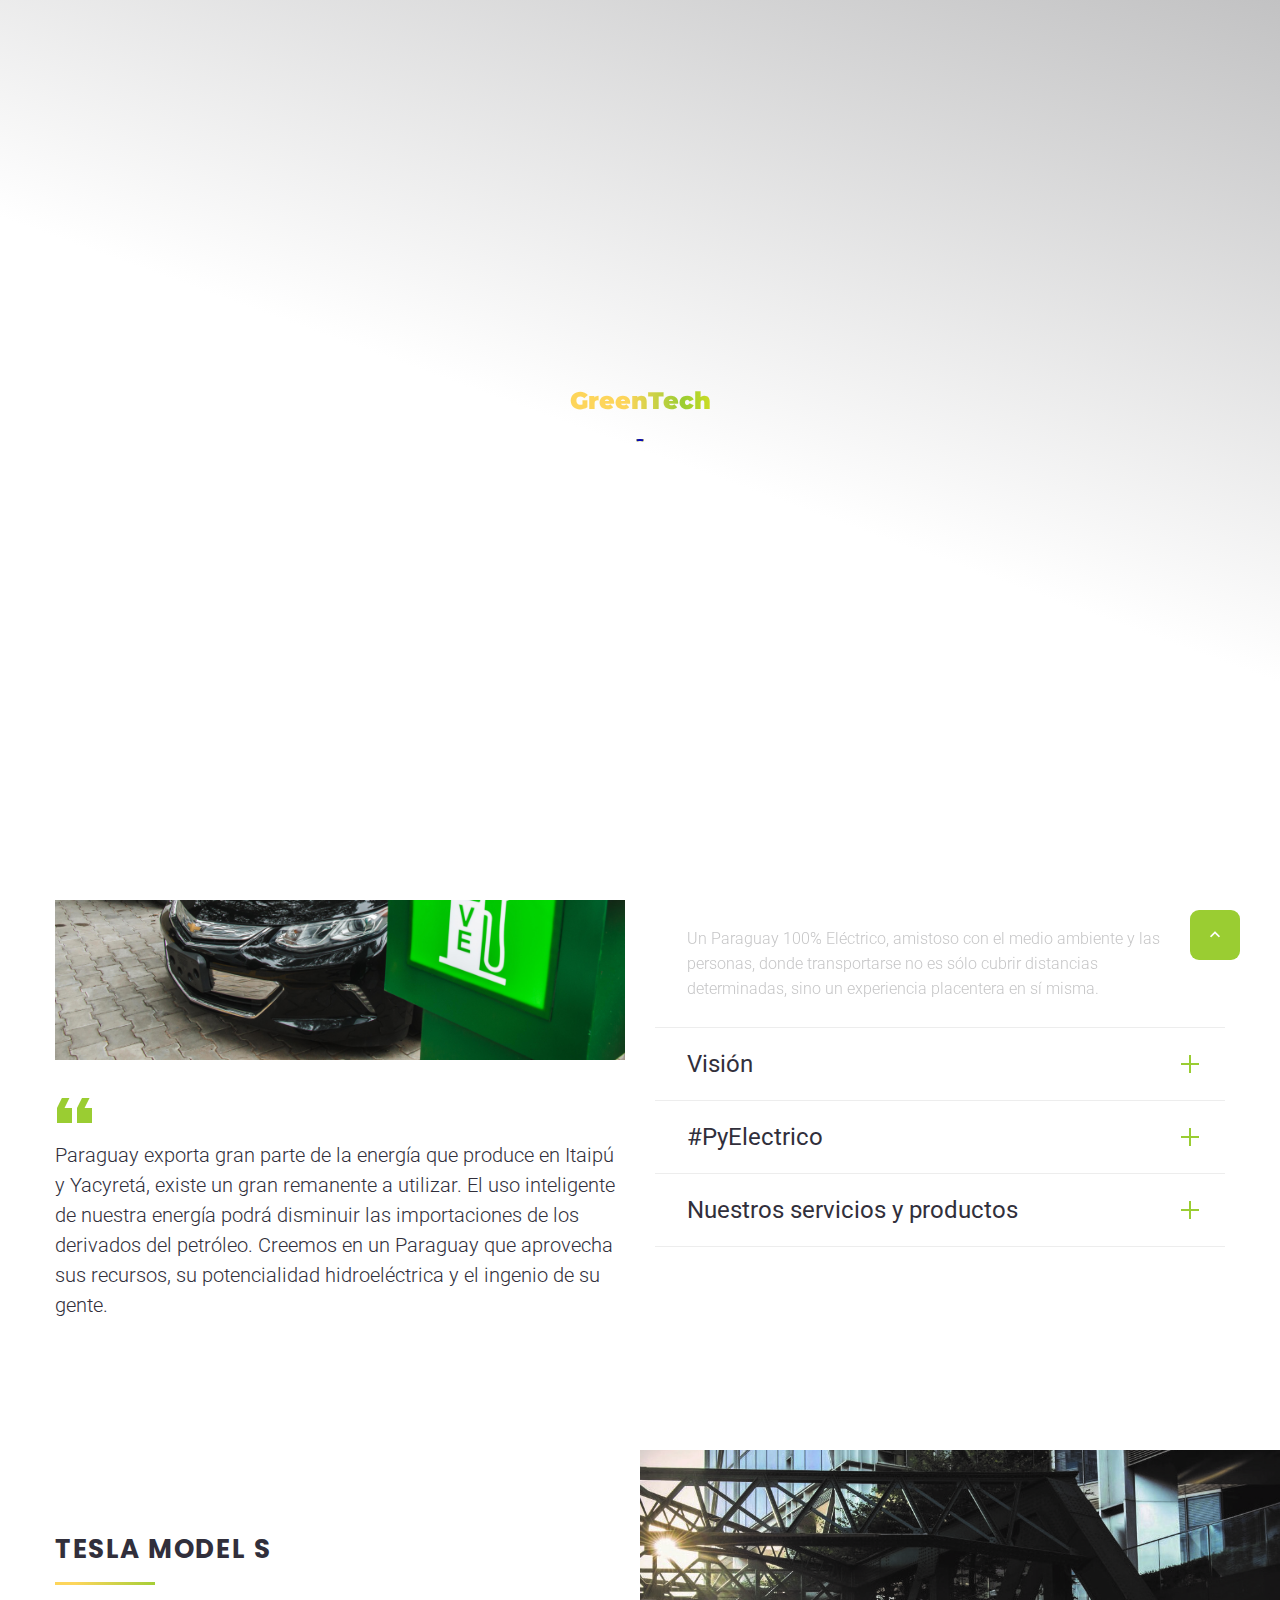
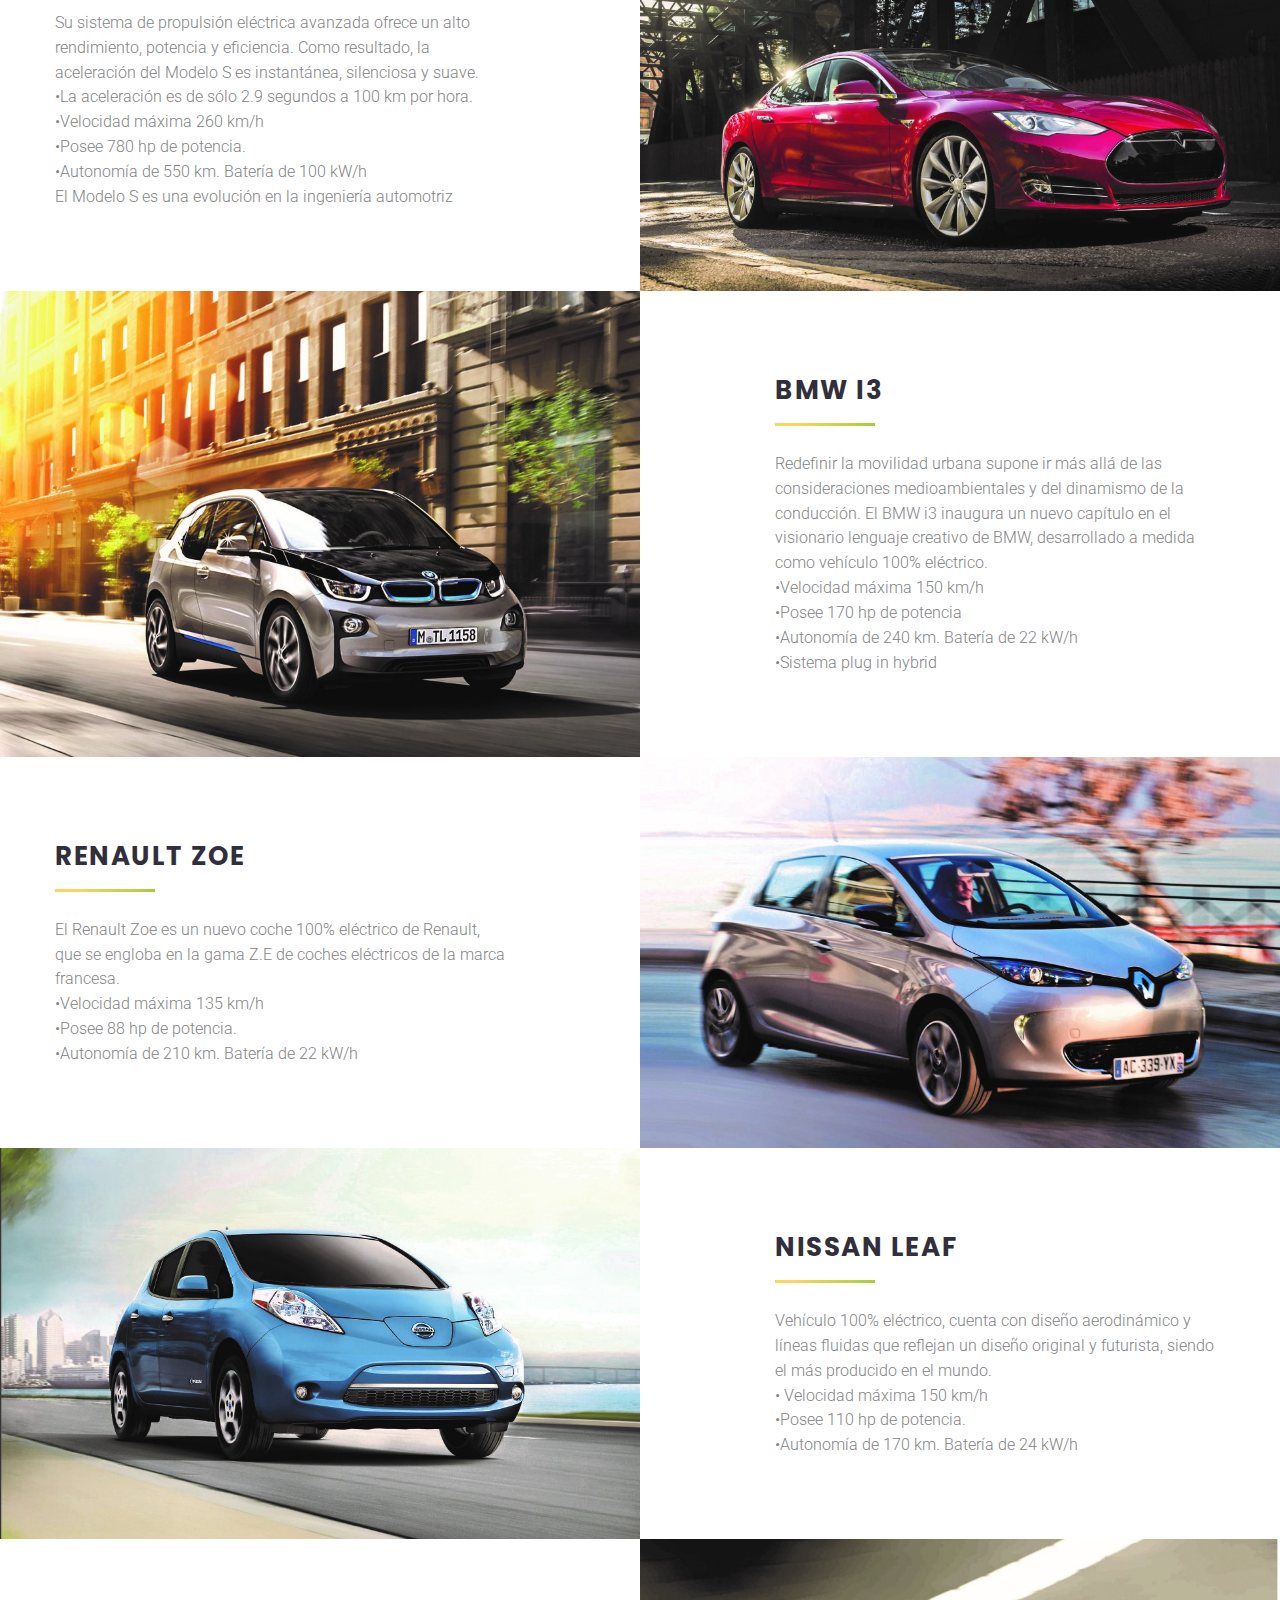
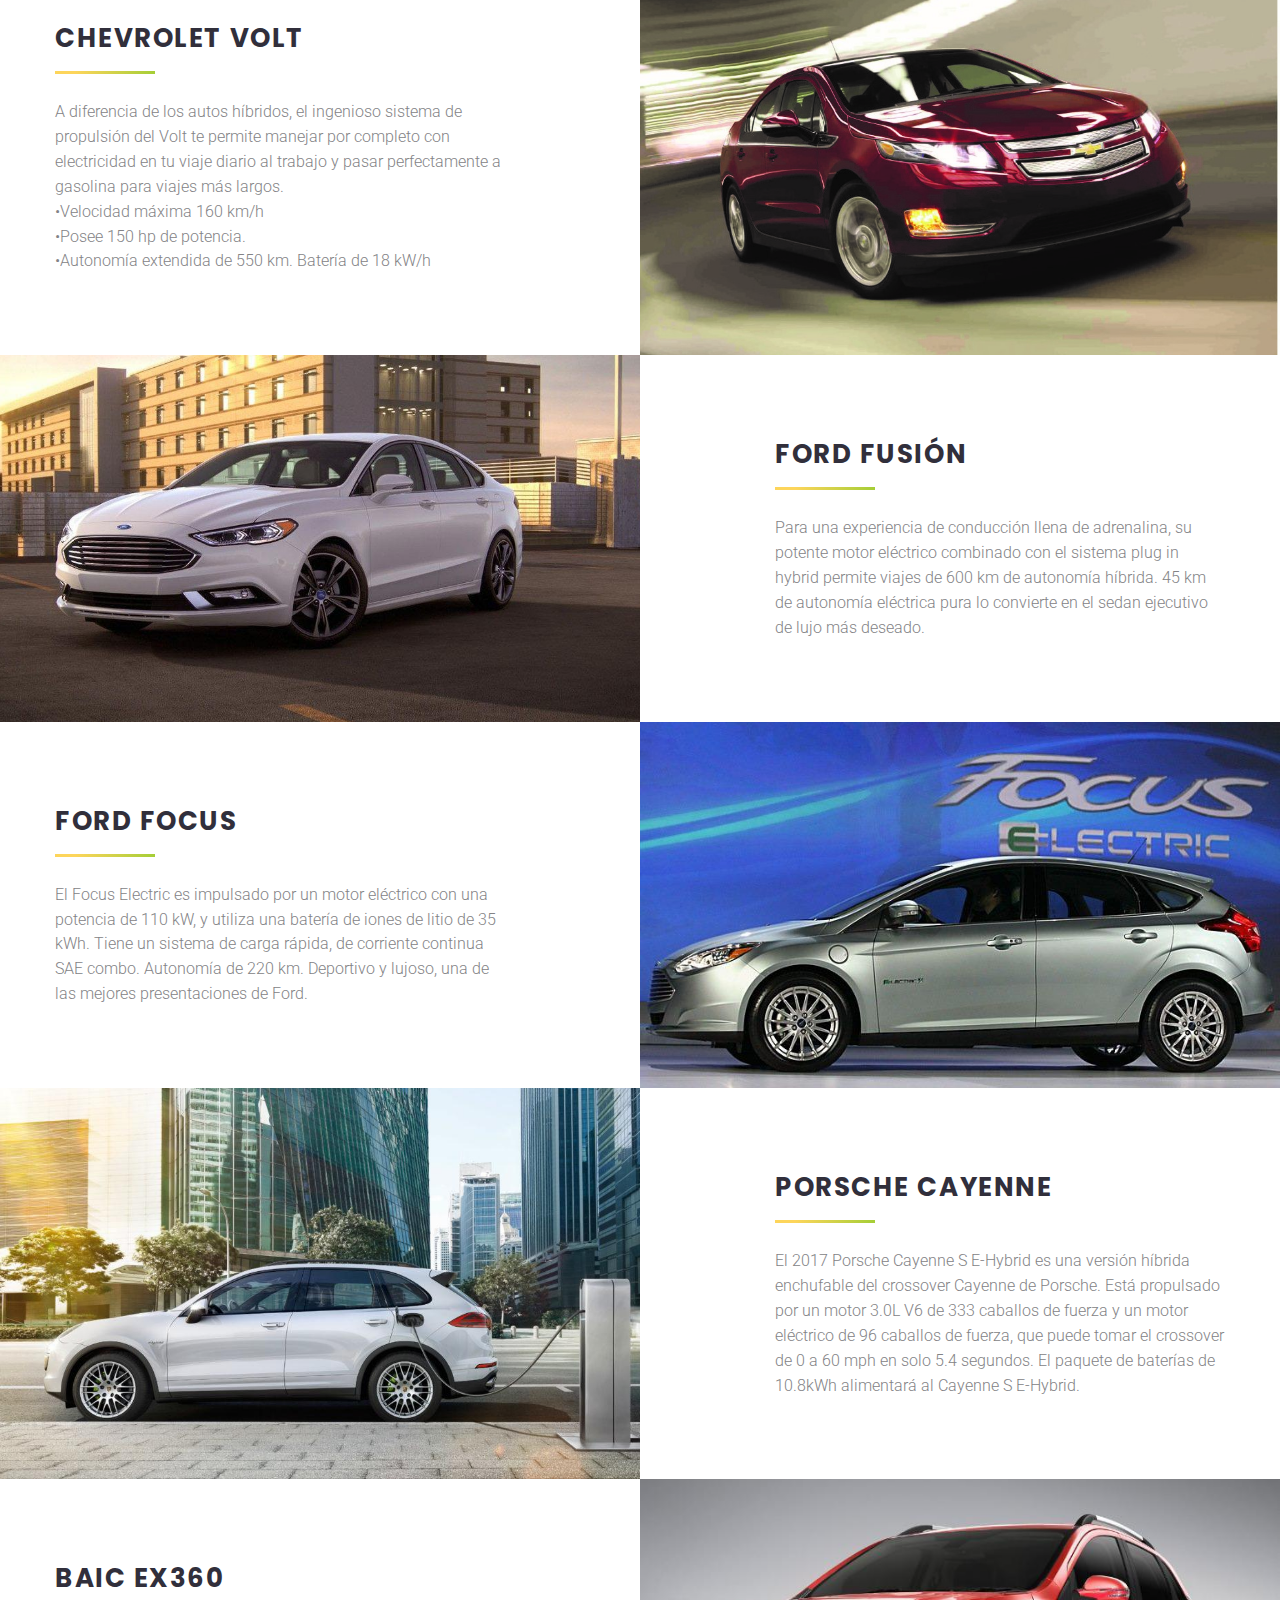
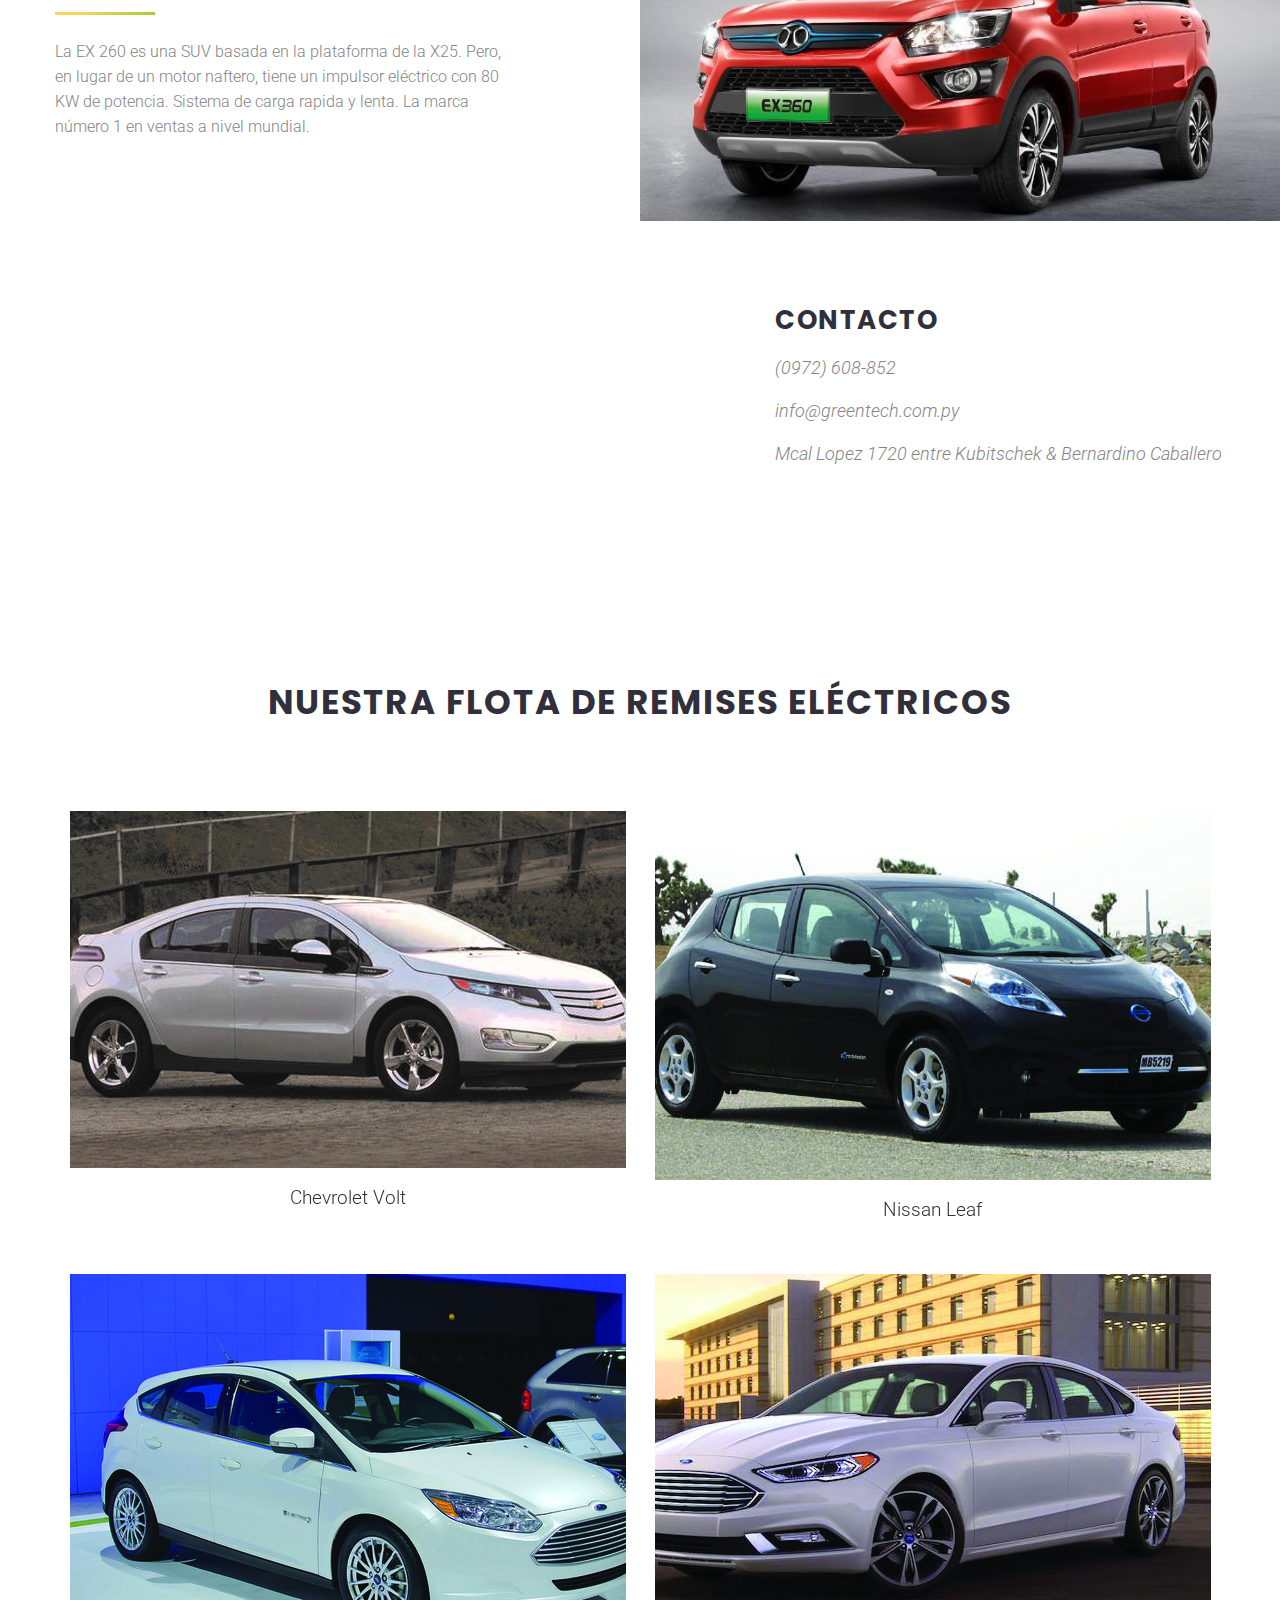
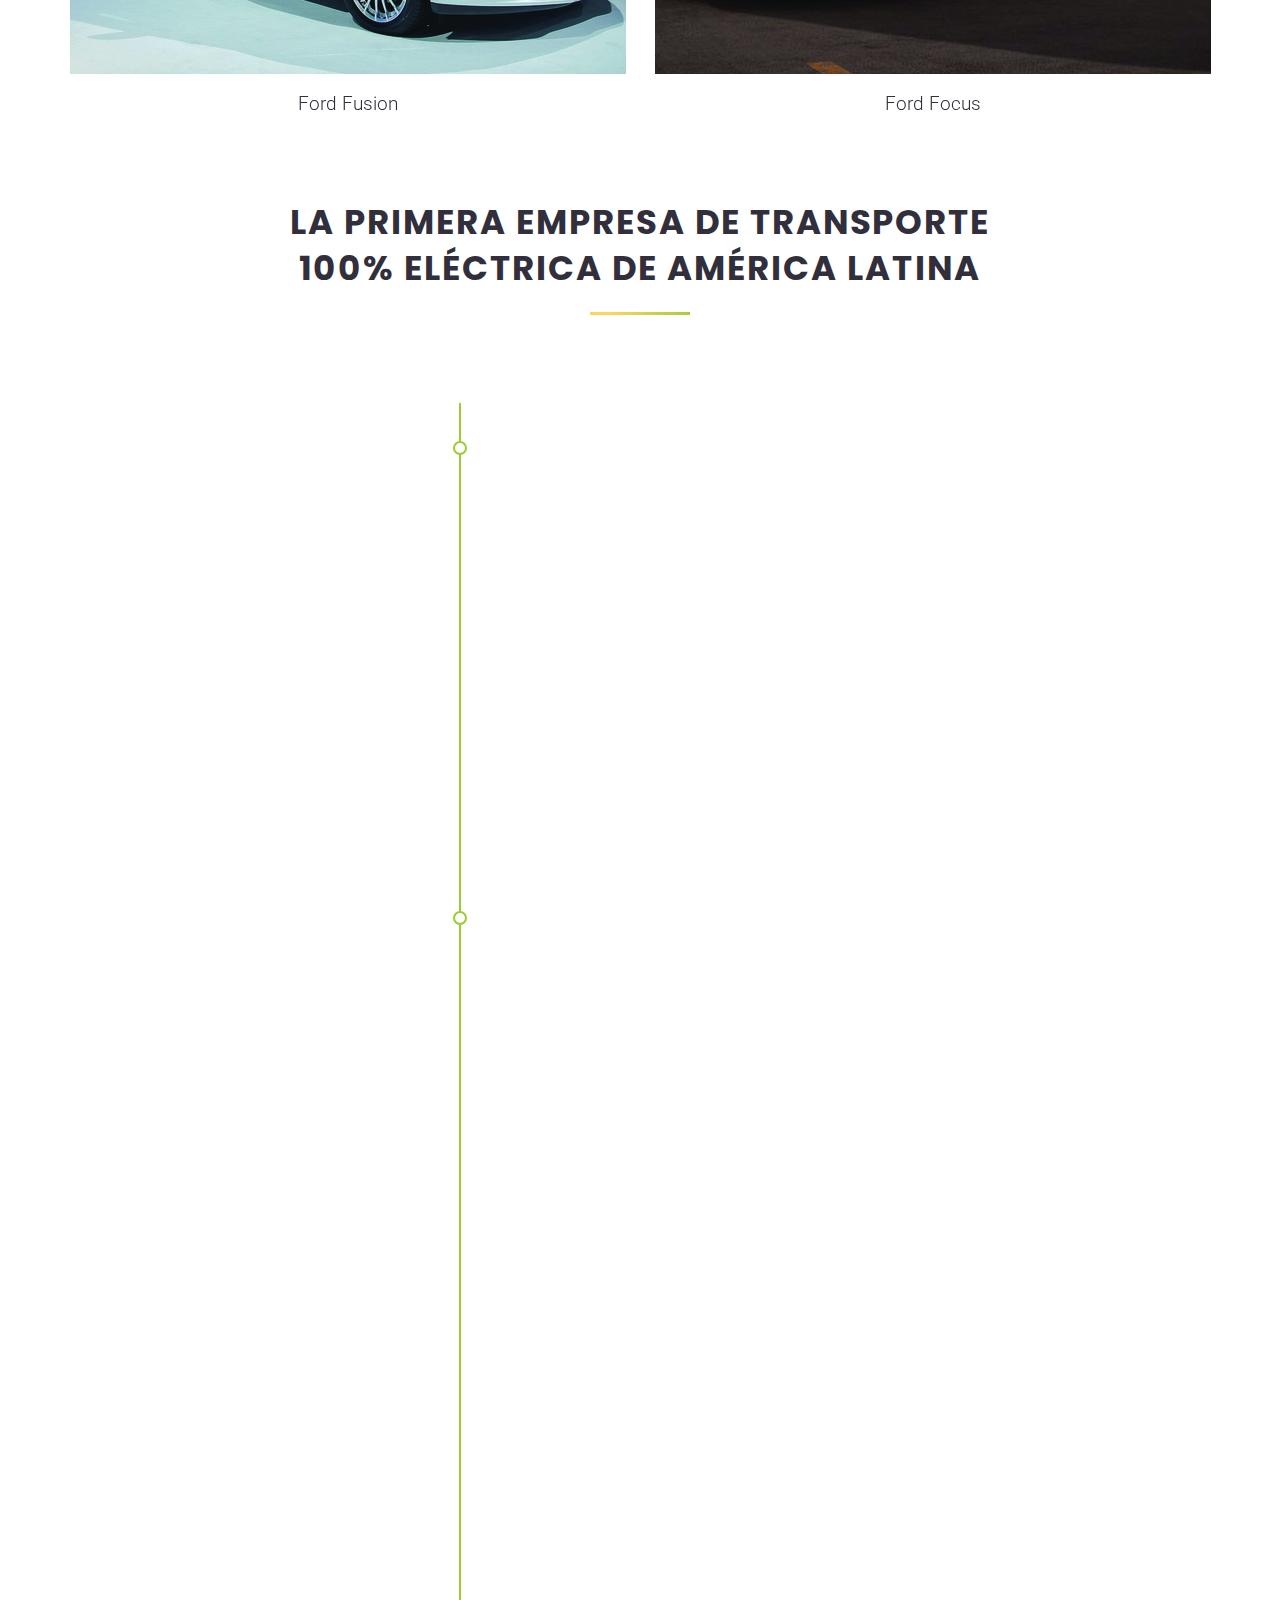
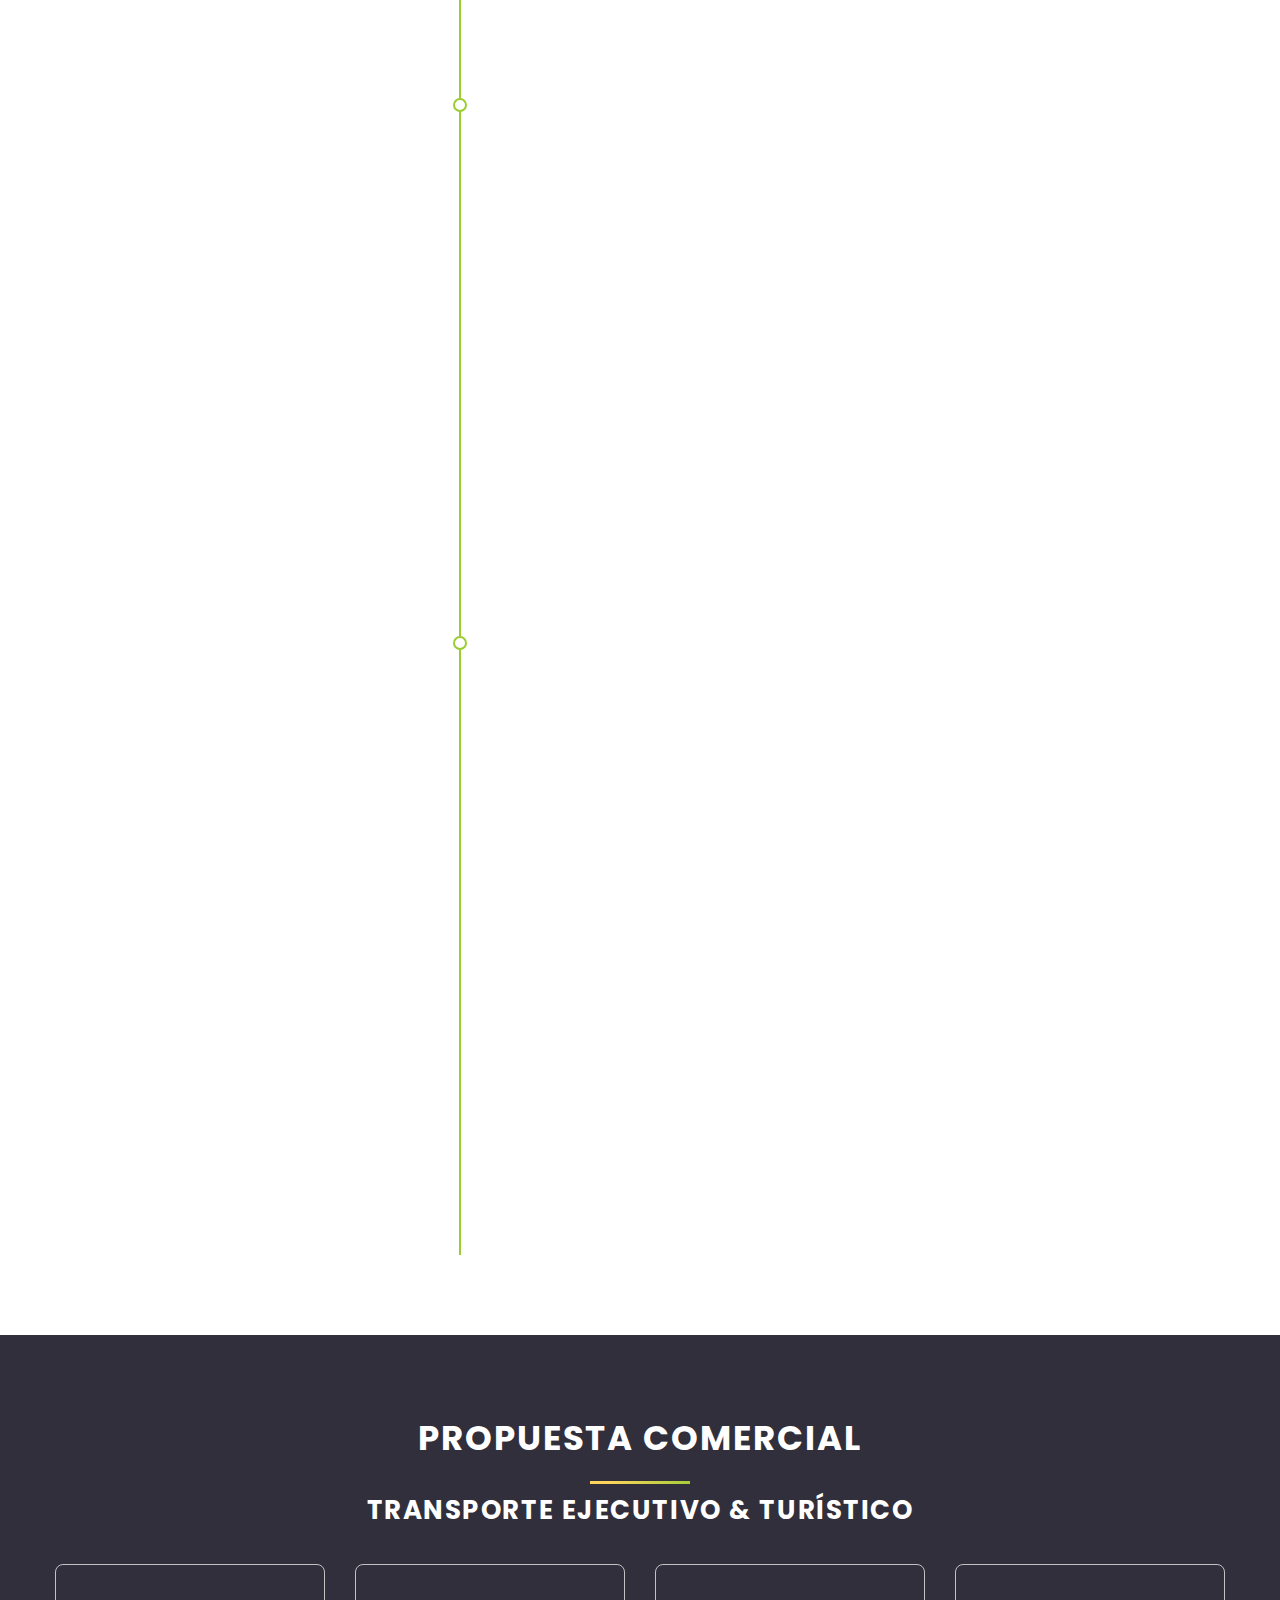
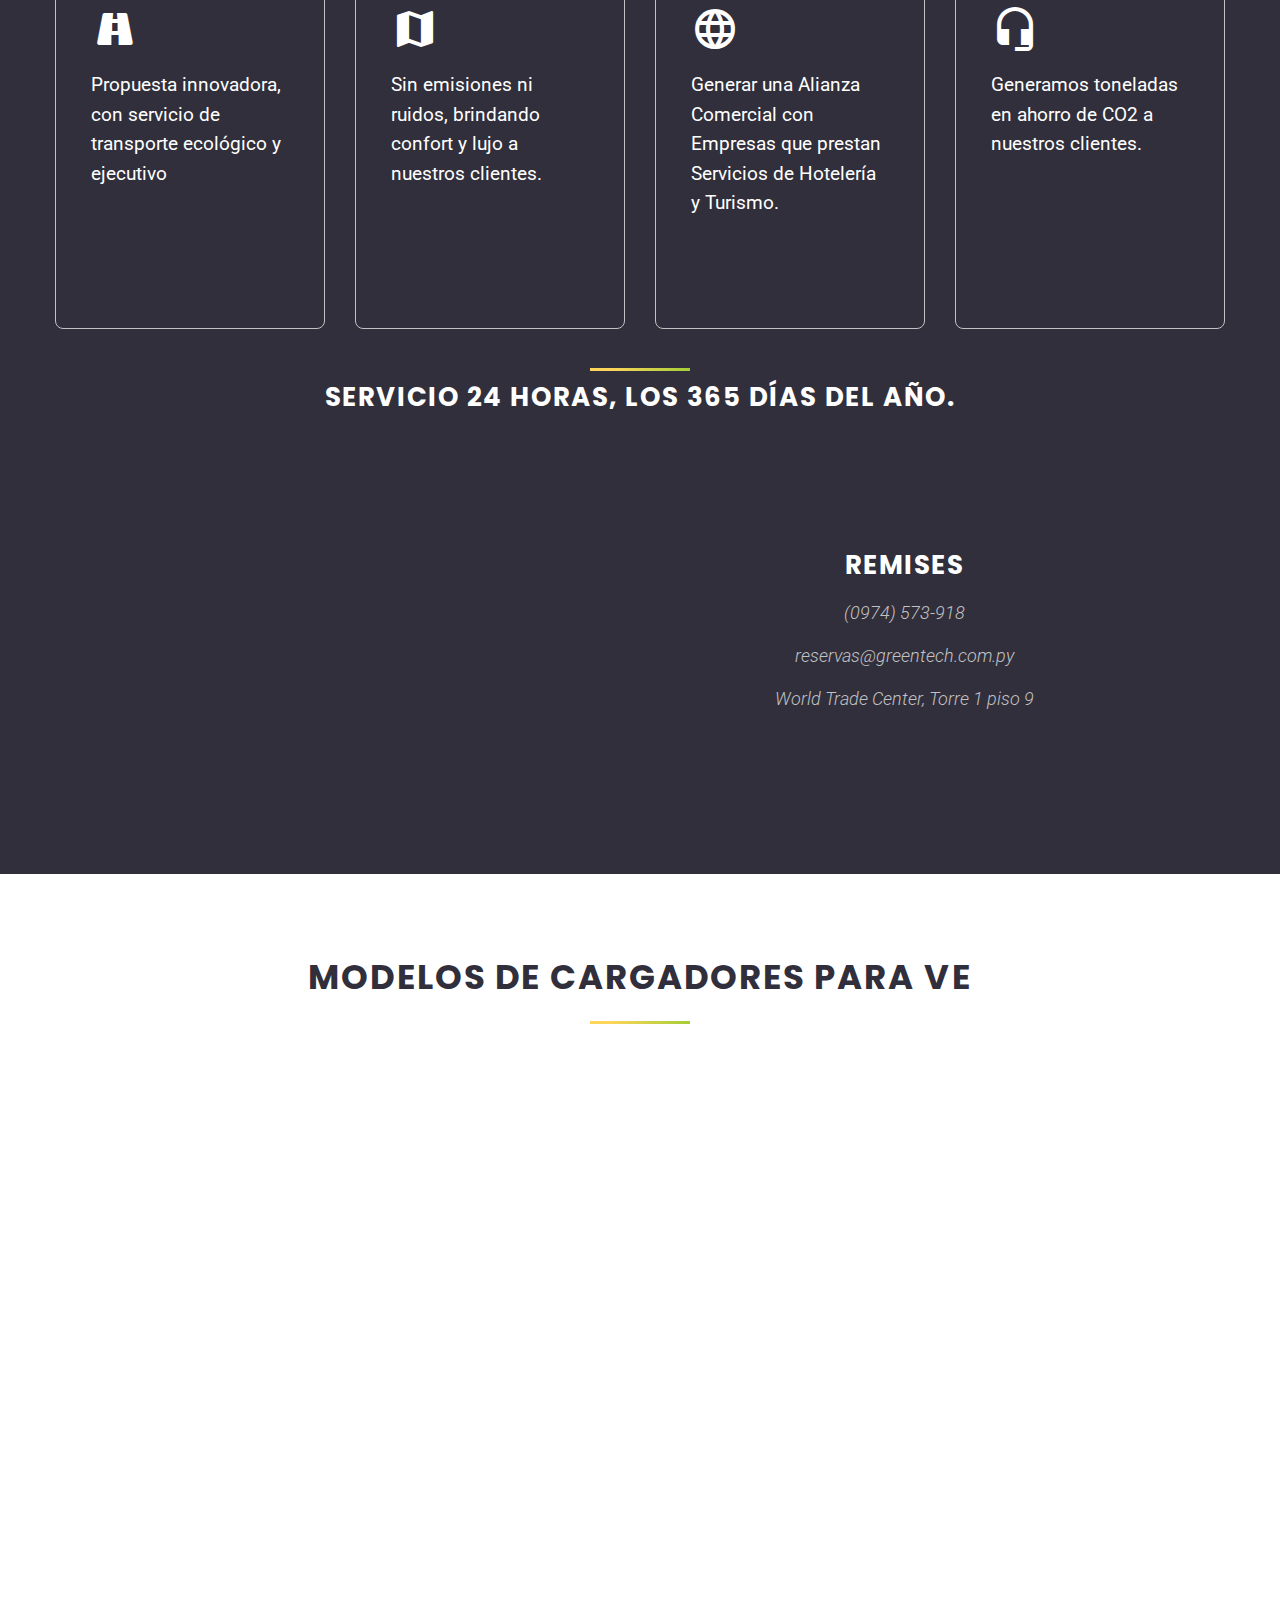
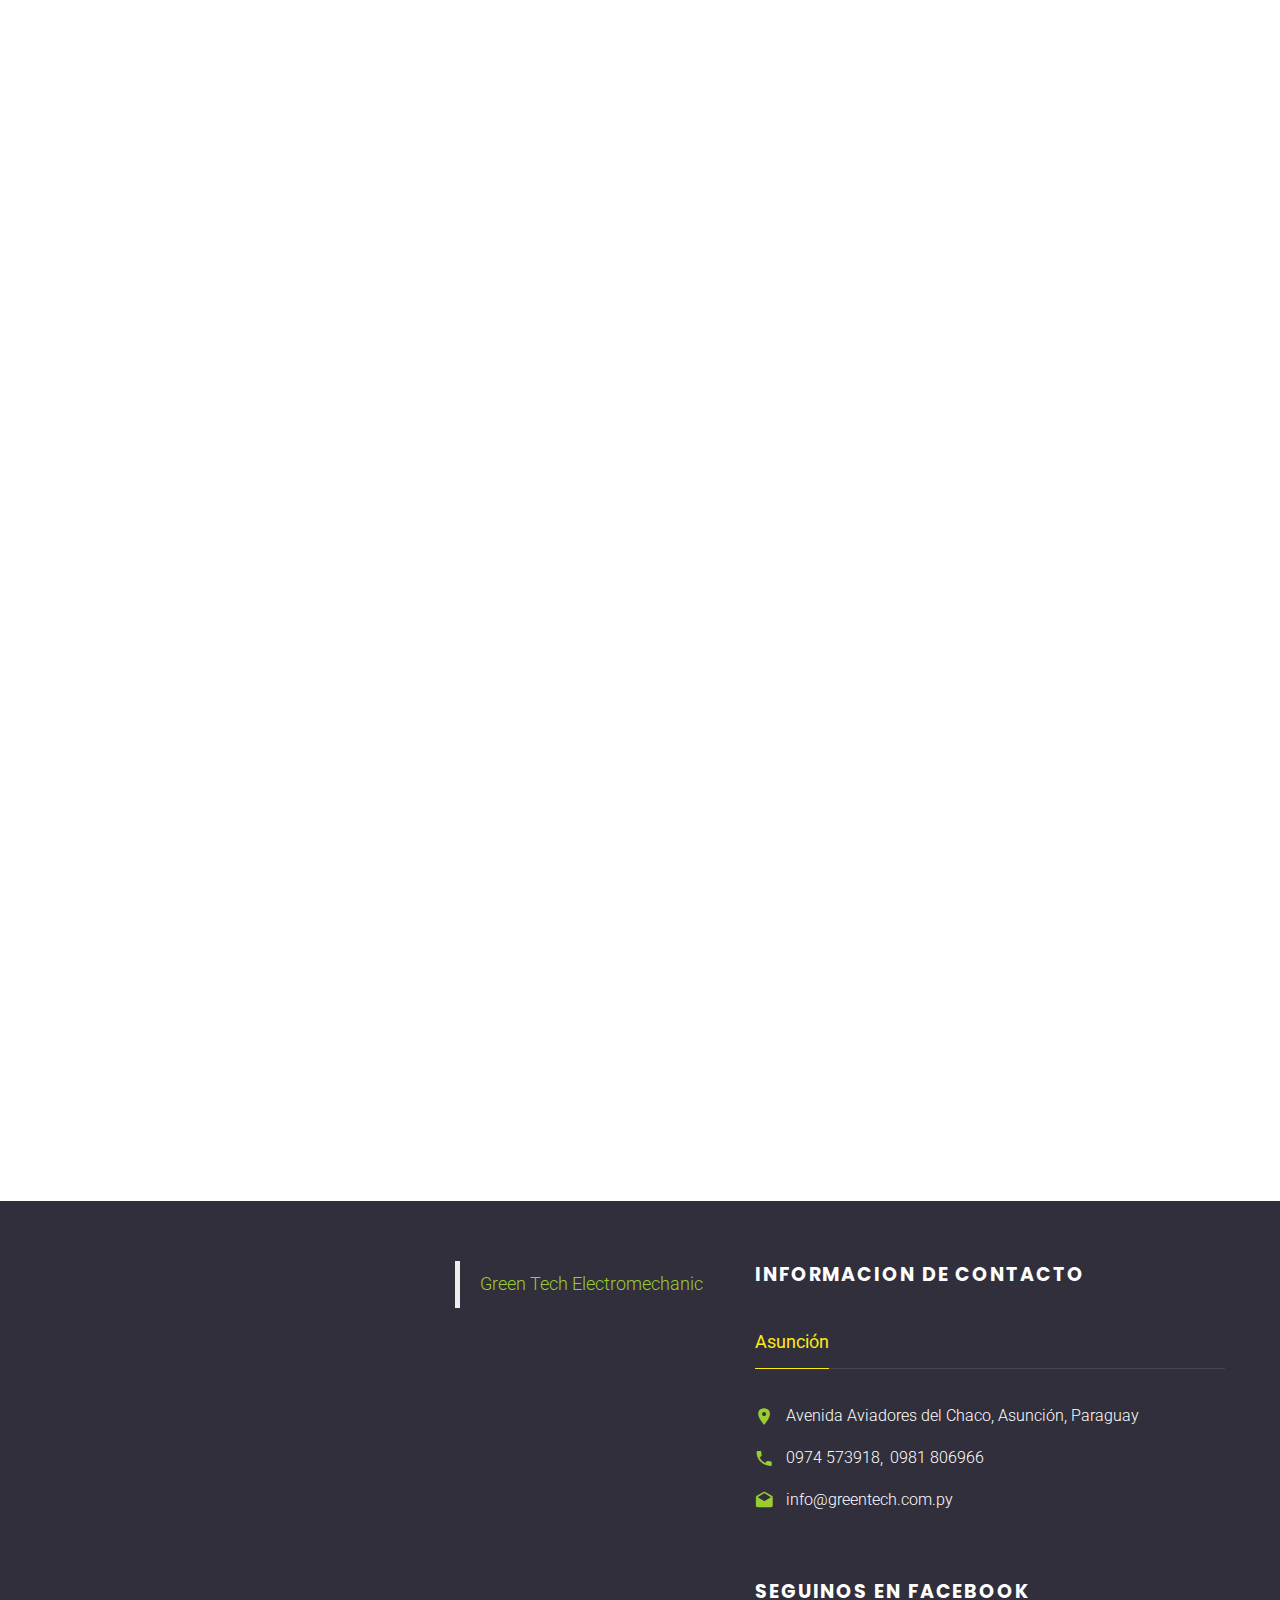
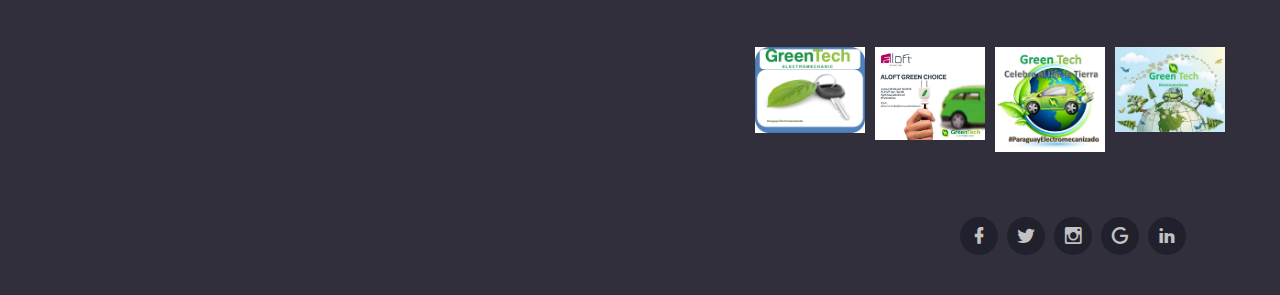
==== commit 35944efa: "cargadores y remis" ====
--- a/index.html
+++ b/index.html
@@ -206,7 +206,7 @@
       <!-- end of inicio secction -->
 
       <!-- beguin of showroom secction -->
-      <section id="showroom"></br>
+      <section id="showroom"></br></br>
         <section class="section section-wrap section-wrap-equal">
            <div class="section-wrap-inner">
              <div class="shell shell-bigger">
@@ -428,14 +428,213 @@
       <!-- end of showroom secction -->
 
       <!-- beguin of remis_electrico secction -->
-      <section id="remis_electrico">
-        
+      <section id="remis_electrico"></br></br>
+        <section class="section section-lg text-center bg-white">
+         <div class="shell-wide">
+           <h3>Nuestra flota de remises Eléctricos</h3>
+           <div class="isotope-wrap range range-0">
+             <!-- Isotope Content-->
+             <div class="cell-lg-12">
+               <div class="isotope isotope-titled-gallery" data-isotope-layout="fitRows" data-isotope-group="gallery-01" data-lightgallery="group">
+                 <div class="row">
+                   <div class="col-xs-12 col-sm-6 col-md-6 isotope-item" data-filter="type 1"><a class="gallery-item titled-gallery-item" href="images/gallery-01-original.jpg" data-lightgallery="group-item">
+                         <figure><img src="images/img1785.jpg" alt="" width="570" height="380"/>
+                         </figure>
+                         <div class="caption">
+                         </div>
+                       </a>
+                     <p class="big box-minimal-title">Chevrolet Volt</p>
+                   </div>
+                   <div class="col-xs-12 col-sm-6 col-md-6 isotope-item" data-filter="type 1"><a class="gallery-item titled-gallery-item" href="images/gallery-02-original.jpg" data-lightgallery="group-item">
+                         <figure><img src="images/img1786.jpg" alt="" width="570" height="380"/>
+                         </figure>
+                         <div class="caption">
+                         </div>
+                       </a>
+                     <p class="big box-minimal-title">Nissan Leaf</p>
+                   </div>
+                   <div class="col-xs-12 col-sm-6 col-md-6 isotope-item" data-filter="type 1"><a class="gallery-item titled-gallery-item" href="images/gallery-03-original.jpg" data-lightgallery="group-item">
+                       <div class="gallery-item-image">
+                         <figure><img src="images/img1787.jpg" alt="" width="570" height="380"/>
+                         </figure>
+                         <div class="caption">
+                         </div>
+                       </div></a>
+                     <p class="big box-minimal-title">Ford Fusion</p>
+                   </div>
+                   <div class="col-xs-12 col-sm-6 col-md-6 isotope-item" data-filter="type 2"><a class="gallery-item titled-gallery-item" href="images/gallery-04-original.jpg" data-lightgallery="group-item">
+                       <div class="gallery-item-image">
+                         <figure><img src="images/img1788.jpg" alt="" width="570" height="380"/>
+                         </figure>
+                         <div class="caption">
+                         </div>
+                       </div></a>
+                     <p class="big box-minimal-title">Ford Focus</p>
+                   </div>
+                 </div>
+               </div>
+             </div>
+           </div>
+         </div>
+       </section>
+       <section class="section section-lg bg-white text-center">
+        <div class="shell shell-wide">
+          <div class="range range-xs-center">
+            <div class="cell-md-9 cell-lg-8 cell-xl-6">
+              <h3>La Primera empresa de transporte 100% Eléctrica de América Latina</h3>
+              <div class="divider divider-default"></div>
+              <div class="time-line-vertical">
+                <div class="time-line-vertical-element time-line-vertical-element-offset">
+                  <div class="unit unit-sm unit-sm-horizontal unit-spacing-xxl">
+                    <div class="unit-left">
+                      <div class="time-line-time">
+                        <time class="wow fadeInLeft" data-wow-delay=".6s" datetime="2017">28 DE JULIO DE 2016</time>
+                      </div>
+                    </div>
+                    <div class="unit-body">
+                      <div class="time-line-content wow fadeInRight" data-wow-delay=".6s">
+                        <img src="images/28.jpg" alt="" width="570" height="380"/>
+                      </div>
+                    </div>
+                  </div>
+                </div>
+                <div class="time-line-vertical-element time-line-vertical-element-offset">
+                  <div class="unit unit-sm-horizontal unit-spacing-xxl">
+                    <div class="unit-left">
+                      <div class="time-line-time">
+                        <time class="wow fadeInLeft" data-wow-delay=".7s" datetime="2017">29 DE JULIO DE 2016</time>
+                      </div>
+                    </div>
+                    <div class="unit-body">
+                      <div class="time-line-content wow fadeInRight" data-wow-delay=".7s">
+                        <img src="images/29.jpg" alt="" width="570" height="380"/>
+                      </div>
+                    </div>
+                  </div>
+                </div>
+                <div class="time-line-vertical-element time-line-vertical-element-offset">
+                  <div class="unit unit-sm-horizontal unit-spacing-xxl">
+                    <div class="unit-left">
+                      <div class="time-line-time">
+                        <time class="wow fadeInLeft" data-wow-delay=".8s" datetime="2017">05 DE AGOSTO DE 2016</time>
+                      </div>
+                    </div>
+                    <div class="unit-body">
+                      <div class="time-line-content wow fadeInRight" data-wow-delay=".7s">
+                        <img src="images/05.jpg" alt="" width="570" height="380"/>
+                      </div>
+                    </div>
+                  </div>
+                </div>
+                <div class="time-line-vertical-element time-line-vertical-element-offset">
+                  <div class="unit unit-sm-horizontal unit-spacing-xxl">
+                    <div class="unit-left">
+                      <div class="time-line-time">
+                        <time class="wow fadeInLeft" data-wow-delay=".9s" datetime="2017">25 DE OCUTUBRE DE 2016</time>
+                      </div>
+                    </div>
+                    <div class="unit-body">
+                      <div class="time-line-content wow fadeInRight" data-wow-delay=".8s">
+                        <img src="images/25.jpg" alt="" width="570" height="380"/>
+                      </div>
+                    </div>
+                  </div>
+                </div>
+              </div>
+            </div>
+          </div>
+        </div>
+       </section>
+       <section class="section section-lg text-center bg-gray-darker">
+         <div class="shell-wide">
+           <h3>PROPUESTA COMERCIAL</h3>
+           <div class="divider divider-default"></div>
+           <h4>TRANSPORTE EJECUTIVO & TURÍSTICO</h4>
+           <div class="range range-50 range-xs-center text-left">
+             <div class="cell-xs-10 cell-sm-6 cell-lg-3">
+               <article class="box-minimal box-minimal-border">
+                 <div class="box-minimal-icon mdi mdi-road-variant"></div>
+                 <p class="big box-minimal-title">Propuesta innovadora, con servicio de transporte ecológico y ejecutivo</p>
+               </article>
+             </div>
+             <div class="cell-xs-10 cell-sm-6 cell-lg-3">
+               <article class="box-minimal box-minimal-border">
+                 <div class="box-minimal-icon mdi mdi-map"></div>
+                 <p class="big box-minimal-title">Sin emisiones ni ruidos, brindando confort y lujo a nuestros clientes.</p>
+               </article>
+             </div>
+             <div class="cell-xs-10 cell-sm-6 cell-lg-3">
+               <article class="box-minimal box-minimal-border">
+                 <div class="box-minimal-icon mdi mdi-web"></div>
+                 <p class="big box-minimal-title">Generar una Alianza Comercial con Empresas que prestan Servicios de Hotelería y Turismo.</p>
+               </article>
+             </div>
+             <div class="cell-xs-10 cell-sm-6 cell-lg-3">
+               <article class="box-minimal box-minimal-border">
+                 <div class="box-minimal-icon mdi mdi-headset"></div>
+                 <p class="big box-minimal-title">Generamos toneladas en ahorro de CO2 a nuestros clientes.</p>
+               </article>
+             </div>
+           </div></br>
+         </div>
+         <div class="divider divider-default"></div>
+         <h4>Servicio 24 horas, los 365 días del año.</h4></br></br>
+         <section class="section section-wrap section-wrap-equal section-md-reverse">
+           <div class="section-wrap-inner">
+             <div class="shell shell-bigger">
+               <div class="range range-ten range-sm-left range-md-left range-lg-left">
+                 <div class="cell-sm-8 cell-md-4">
+                   <div class="section-lg">
+                     <div class="team-inline">
+                     <div class="unit unit-sm-horizontal">
+                       <div class="unit-body">
+                         <a class="team-inline-title" href=""><h4>REMISES</h4></a>
+                         <p class="team-classic-job-position">(0974) 573-918</p>
+                         <p class="team-classic-job-position">reservas@greentech.com.py</p>
+                         <p class="team-classic-job-position">World Trade Center, Torre 1 piso 9</p>
+                       </div>
+                     </div>
+                   </div>
+                   </div>
+                 </div>
+               </div>
+             </div>
+             <div class="section-wrap-aside section-wrap-image">
+              <!-- <img src="images/img1781.jpg" alt="" width="960" height="660"/> -->
+              <iframe src="https://www.google.com/maps/embed?pb=!1m18!1m12!1m3!1d3607.5835919058686!2d-57.56928068498859!3d-25.284589583855606!2m3!1f0!2f0!3f0!3m2!1i1024!2i768!4f13.1!3m3!1m2!1s0x945da8a7ad75d563%3A0x6725a6261677900f!2sWorld+Trade+Center+Asunci%C3%B3n!5e0!3m2!1spt-BR!2spy!4v1534386373565" width=100% height=100% frameborder="0" style="border:0" allowfullscreen></iframe>
+             </div>
+           </div>
+         </section>
+       </section>
       </section>
       <!-- end of remis_electrico secction -->
 
       <!-- beguin of cargadores secction -->
       <section id="cargadores">
-        
+        <section class="section section-lg-top text-center bg-white">
+        <h3>Modelos de cargadores para VE</h3>
+          <div class="divider divider-default"></div>
+        <div class="isotope-wrap range range-50">
+          <div class="cell-lg-12">
+            <div class="isotope" data-isotope-layout="fitRows" data-isotope-group="gallery-01" data-lightgallery="group">
+              <div class="row row-condensed row-no-gutter">
+                <div class="col-xs-12 col-sm-6 col-md-12 isotope-item" data-filter="type 1">
+                  <div class="gallery-item title-inside-gallery-item gallery-item-fullwidth">
+                    <figure><img src="images/char1.png" alt="" width="570" height="380"/>
+                    </figure>
+                  </div>
+                </div>
+                <div class="col-xs-12 col-sm-6 col-md-12 isotope-item" data-filter="type 1">
+                  <div class="gallery-item title-inside-gallery-item gallery-item-fullwidth">
+                    <figure><img src="images/char2.png" alt="" width="570" height="380"/>
+                    </figure>
+                  </div>
+                </div>
+              </div>
+            </div>
+          </div>
+        </div>
+      </section>
       </section>
       <!-- end of cargadores secction -->
 
--- a/css/style.css
+++ b/css/style.css
@@ -22401,7 +22401,7 @@
 }  [data-isotope-layout] .row-no-gutter .gallery-item-image {-	width: 100%;+	/*width: 100%;*/ }  [data-isotope-layout] .row-condensed {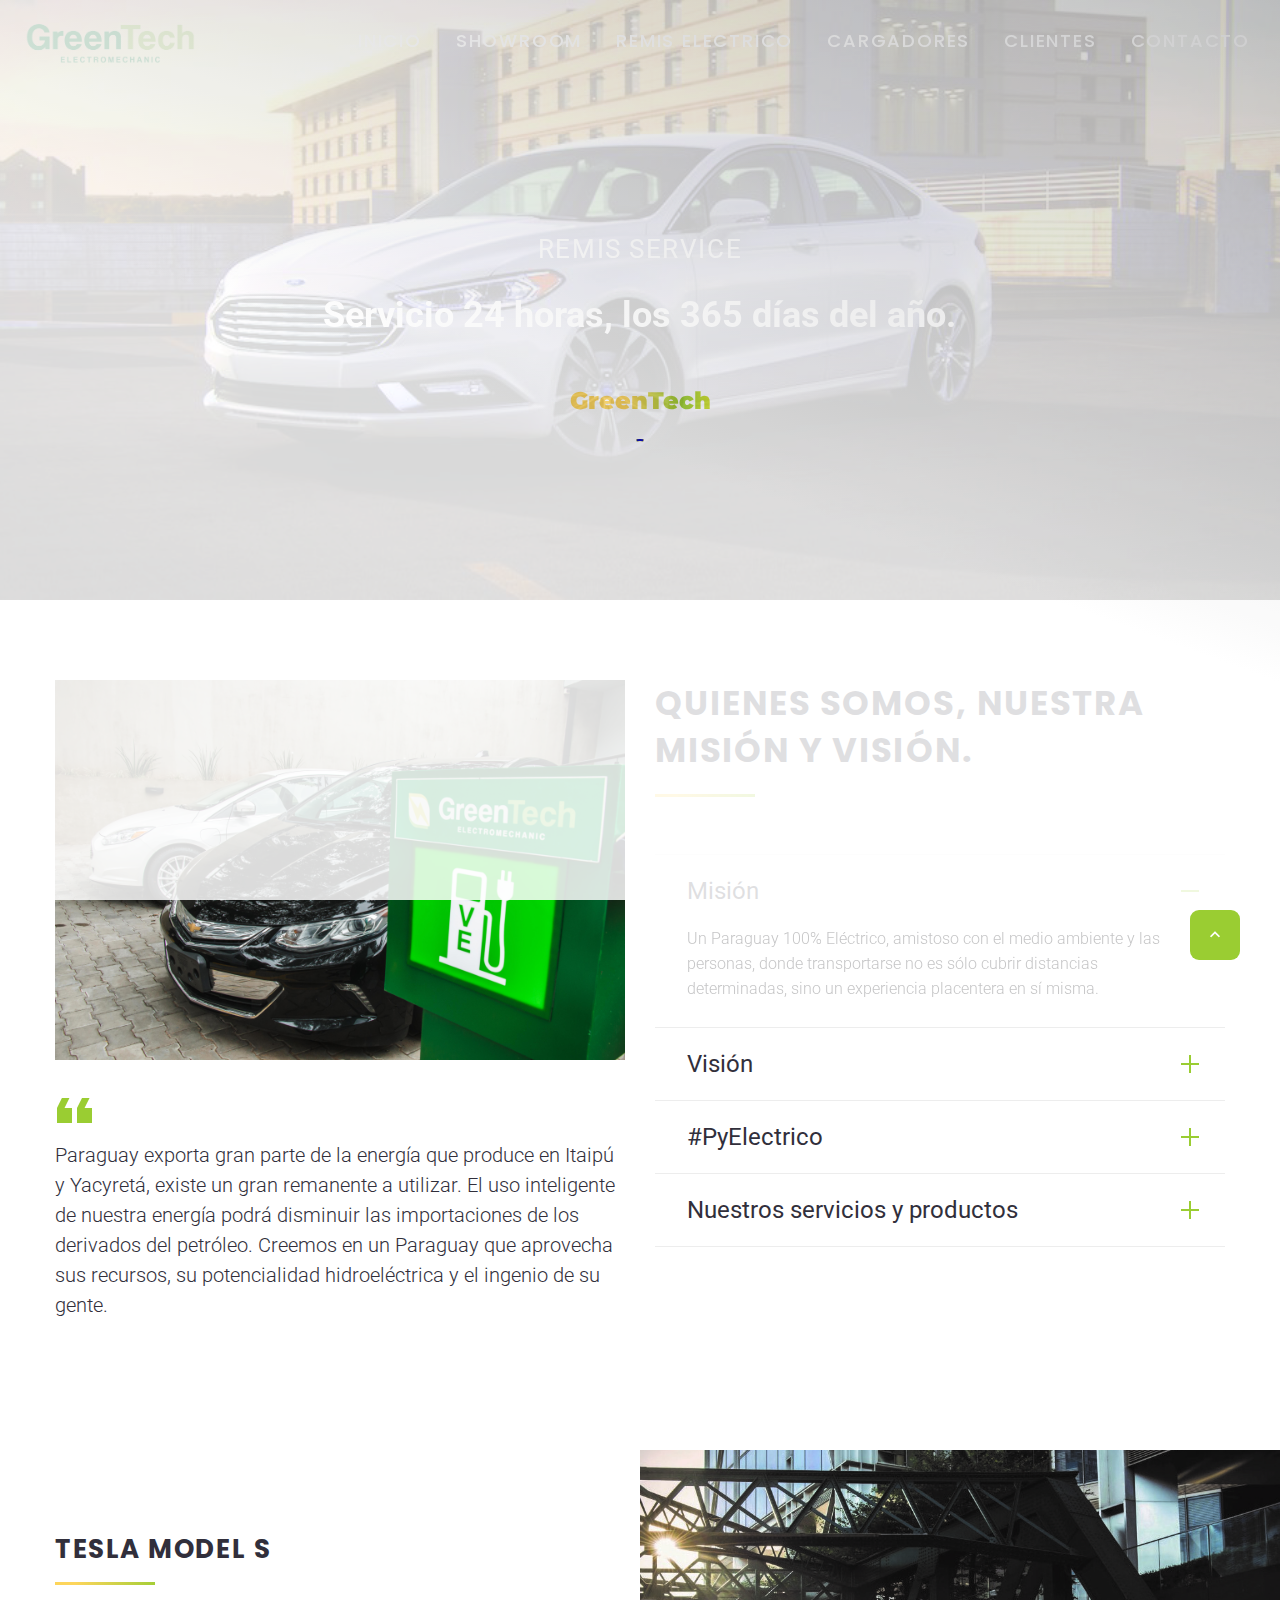
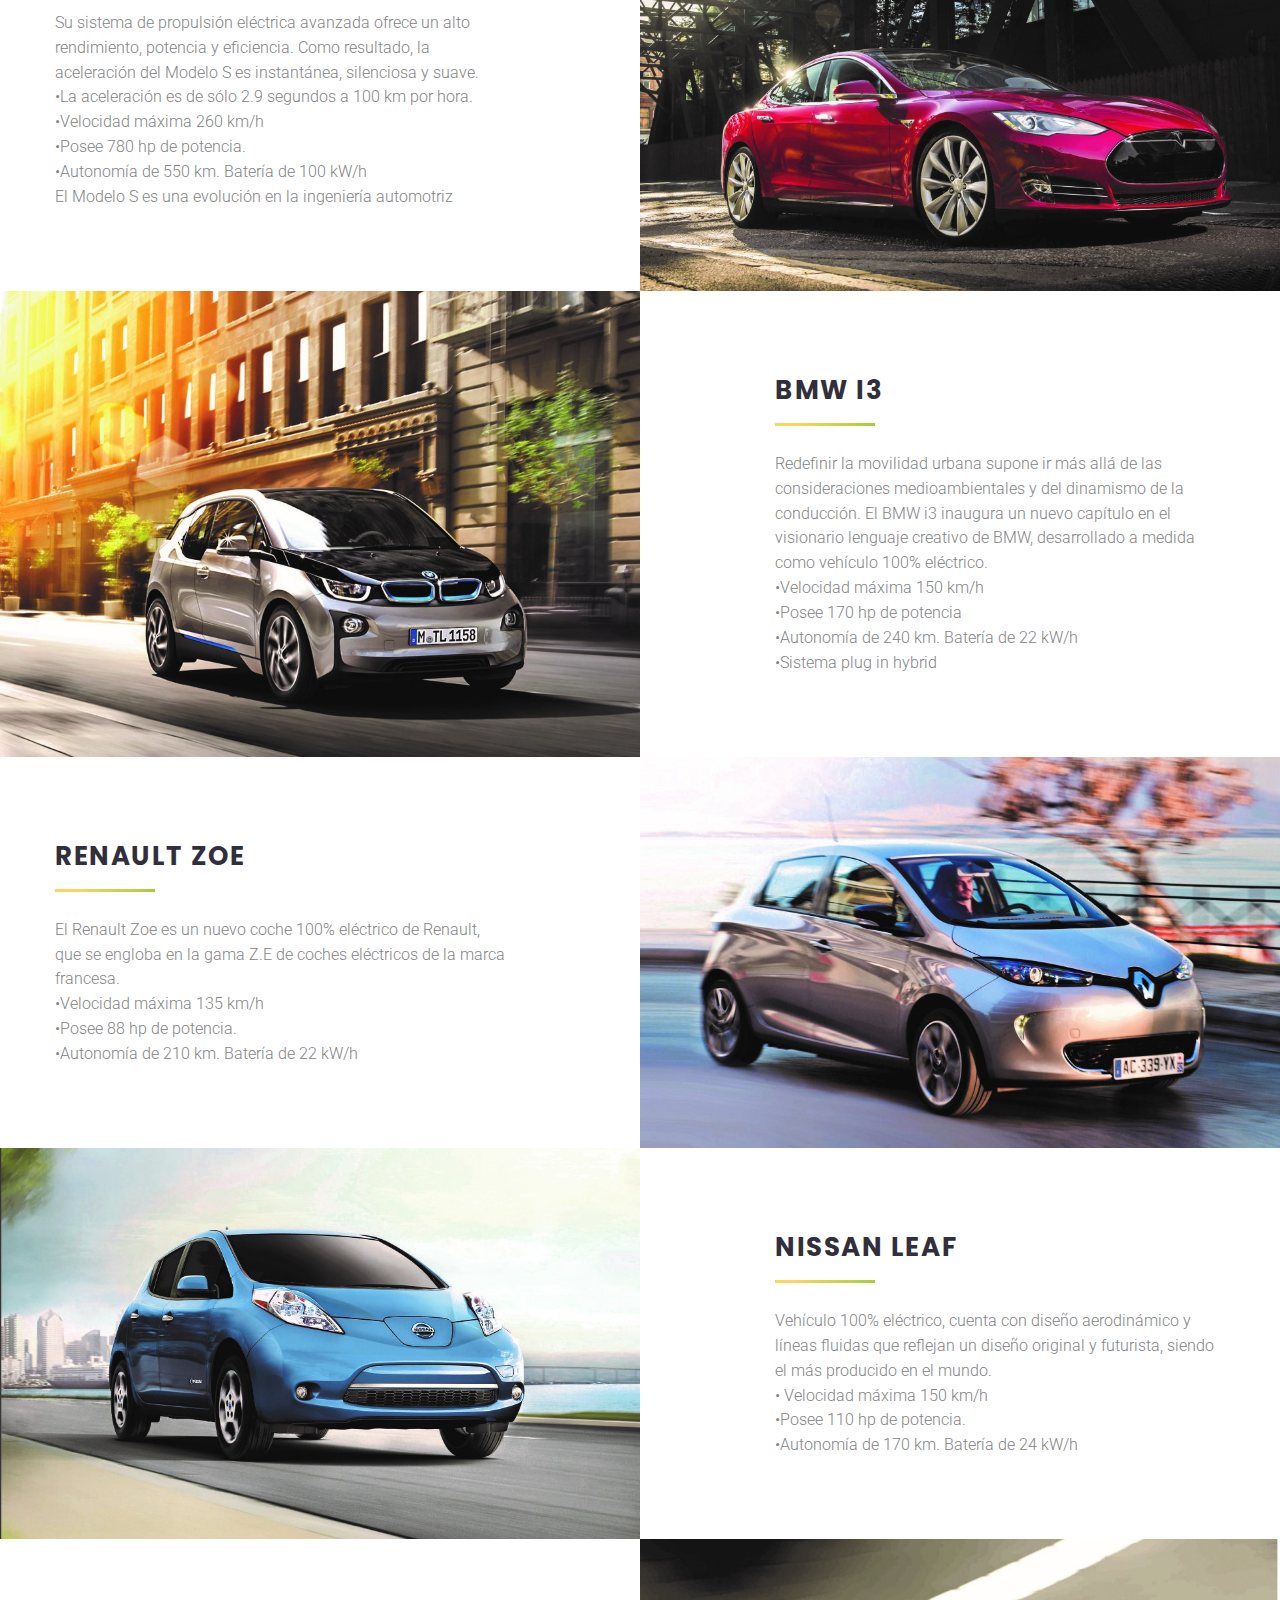
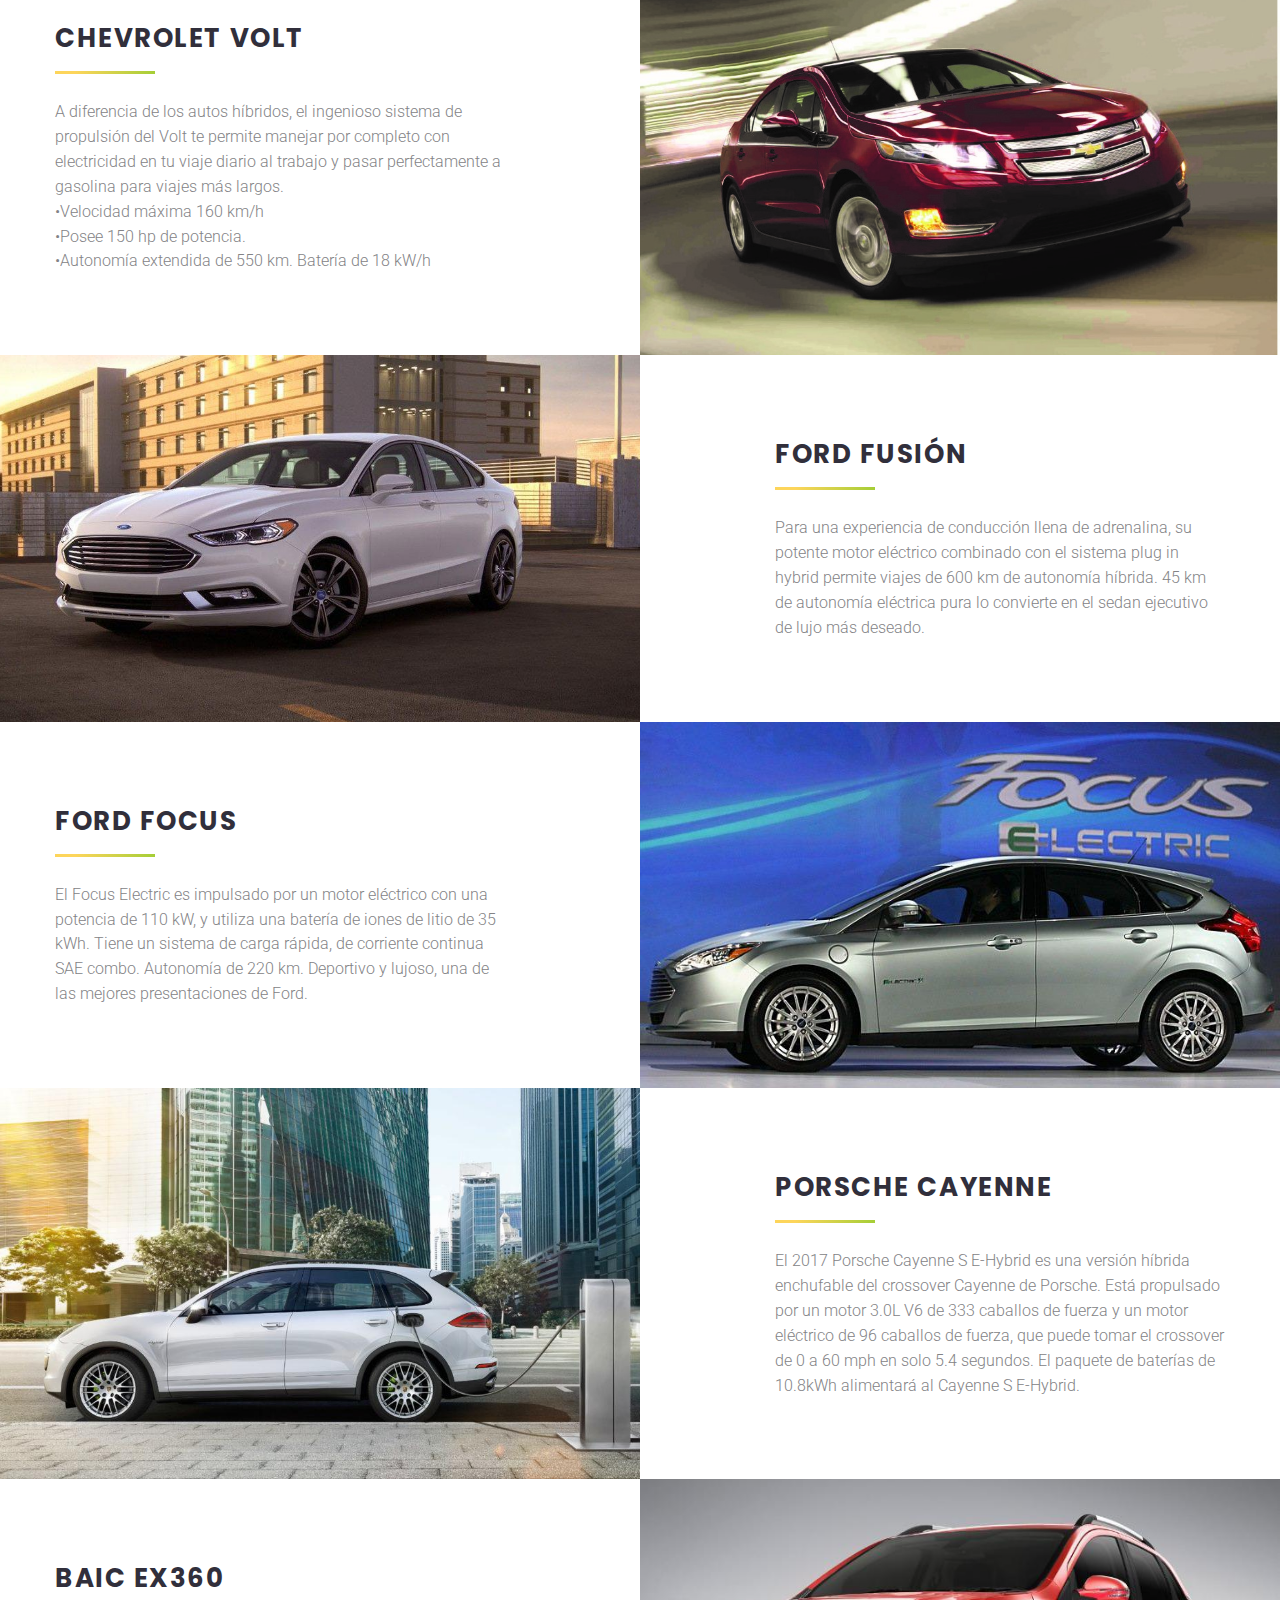
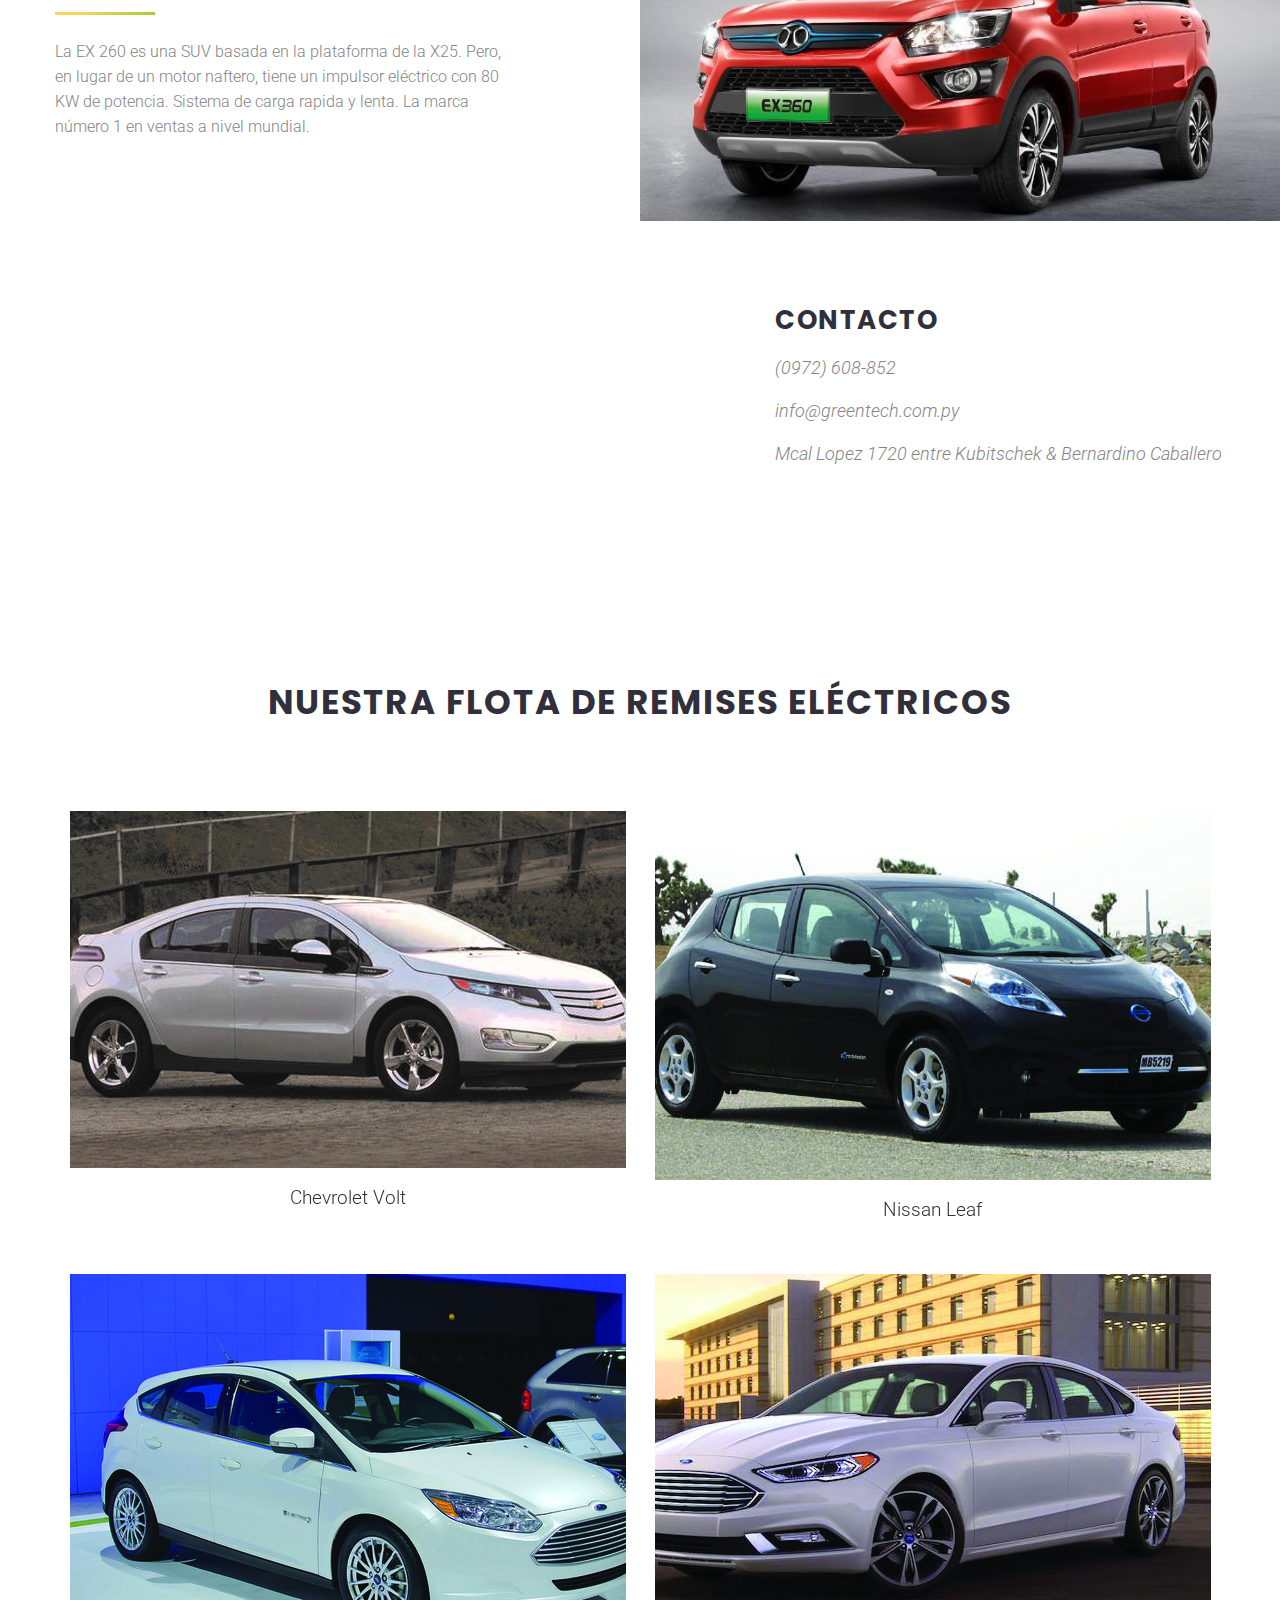
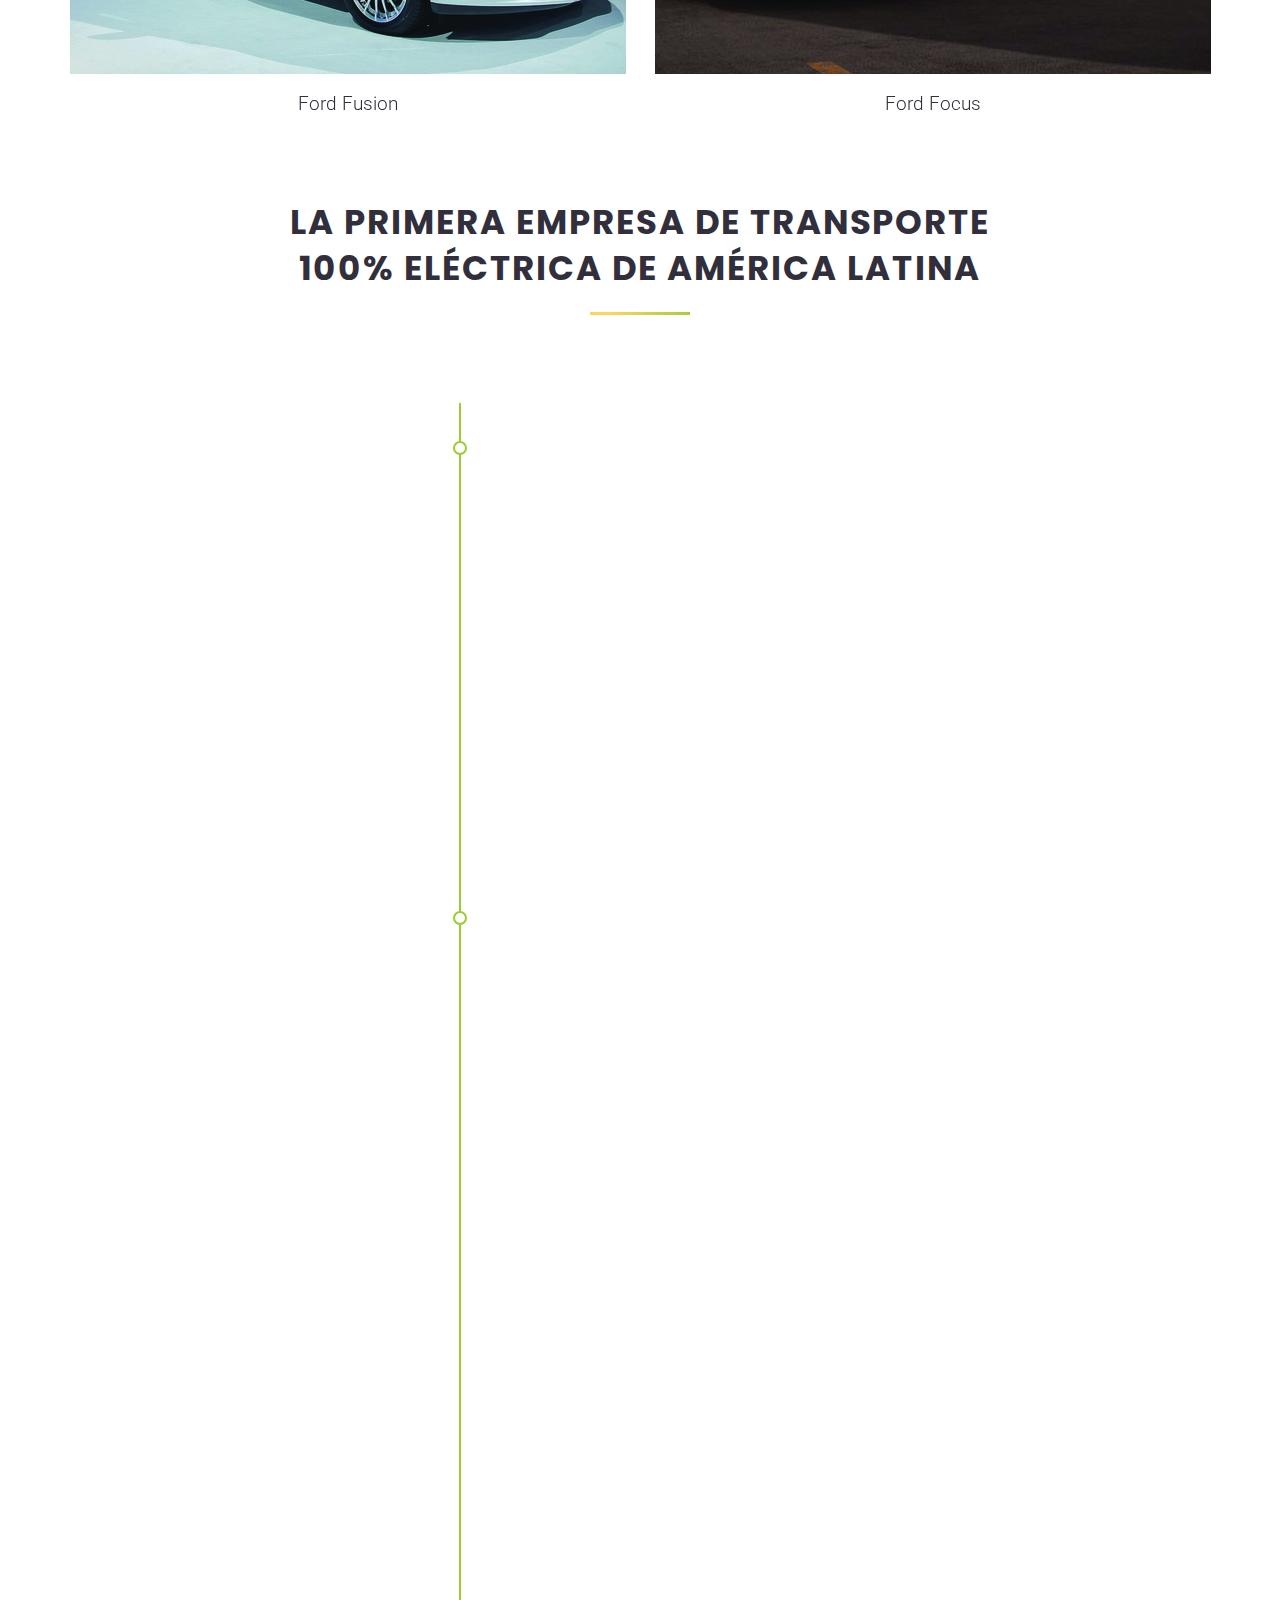
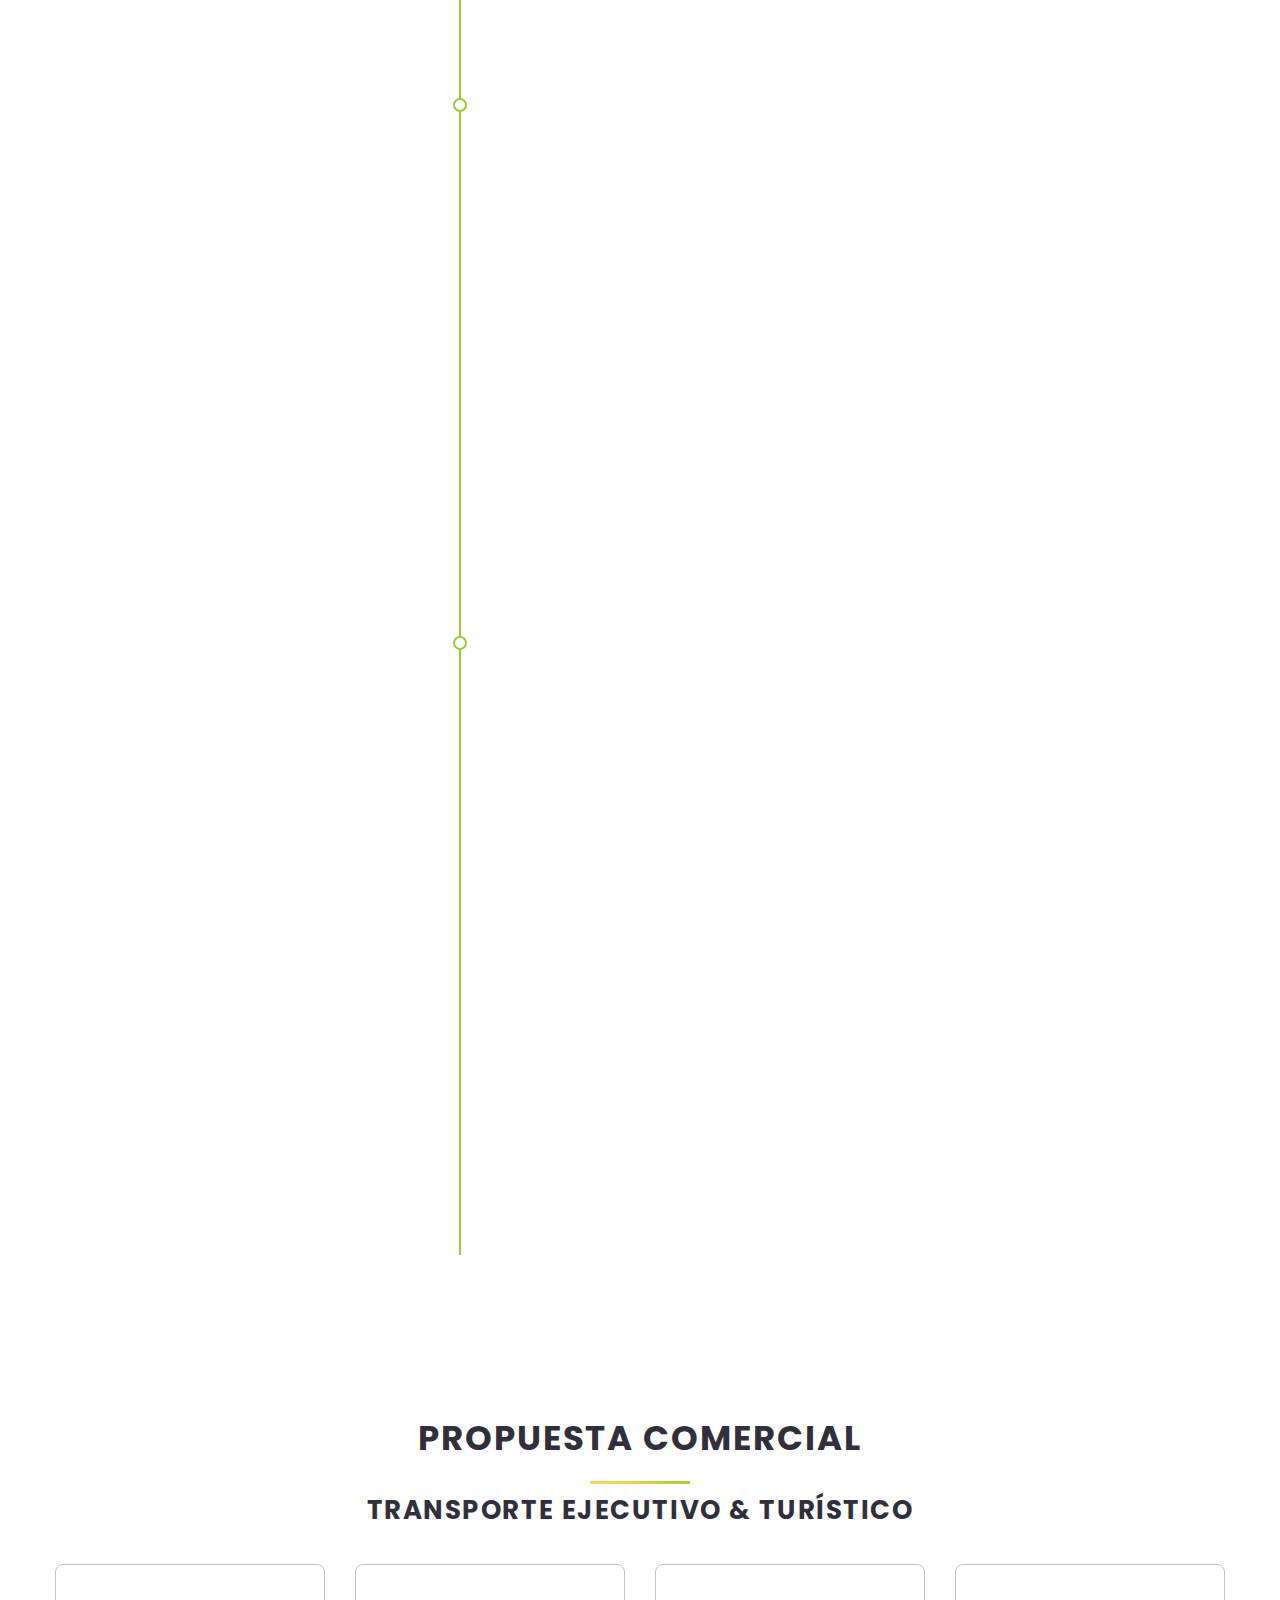
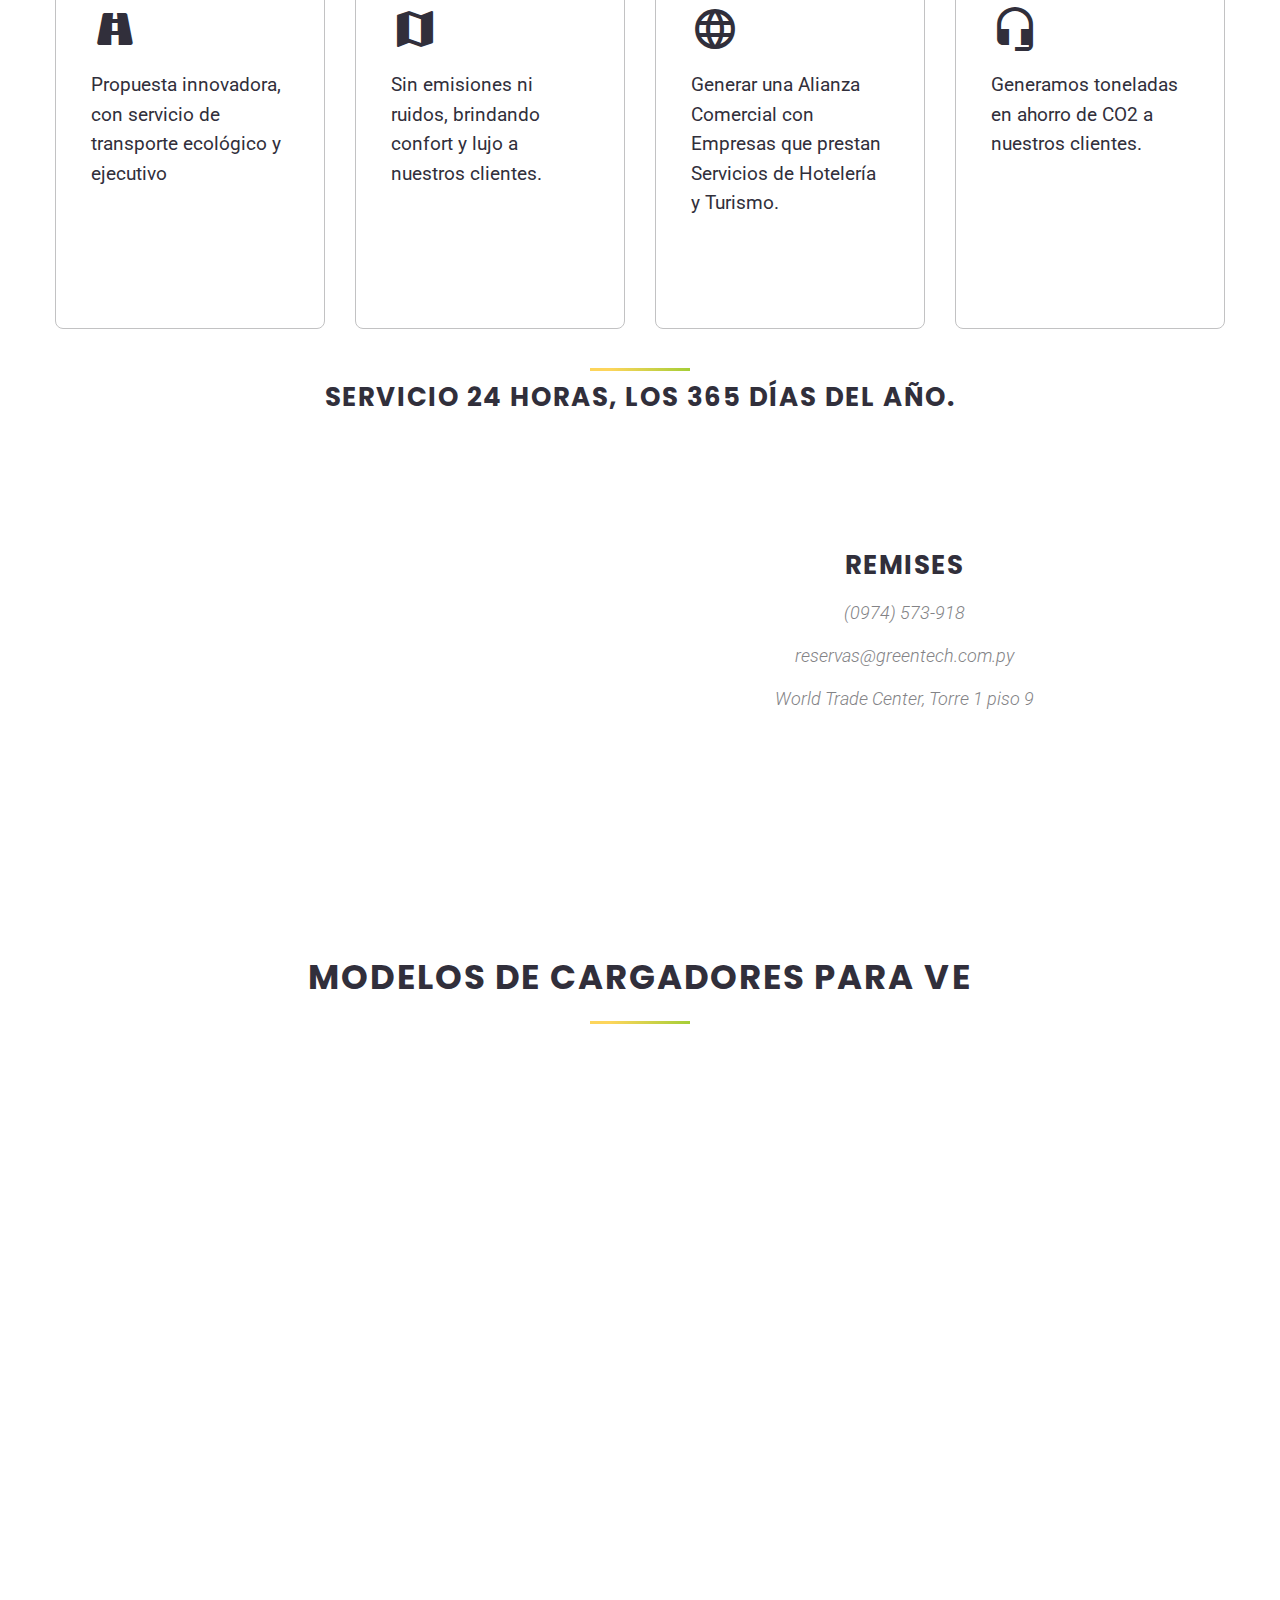
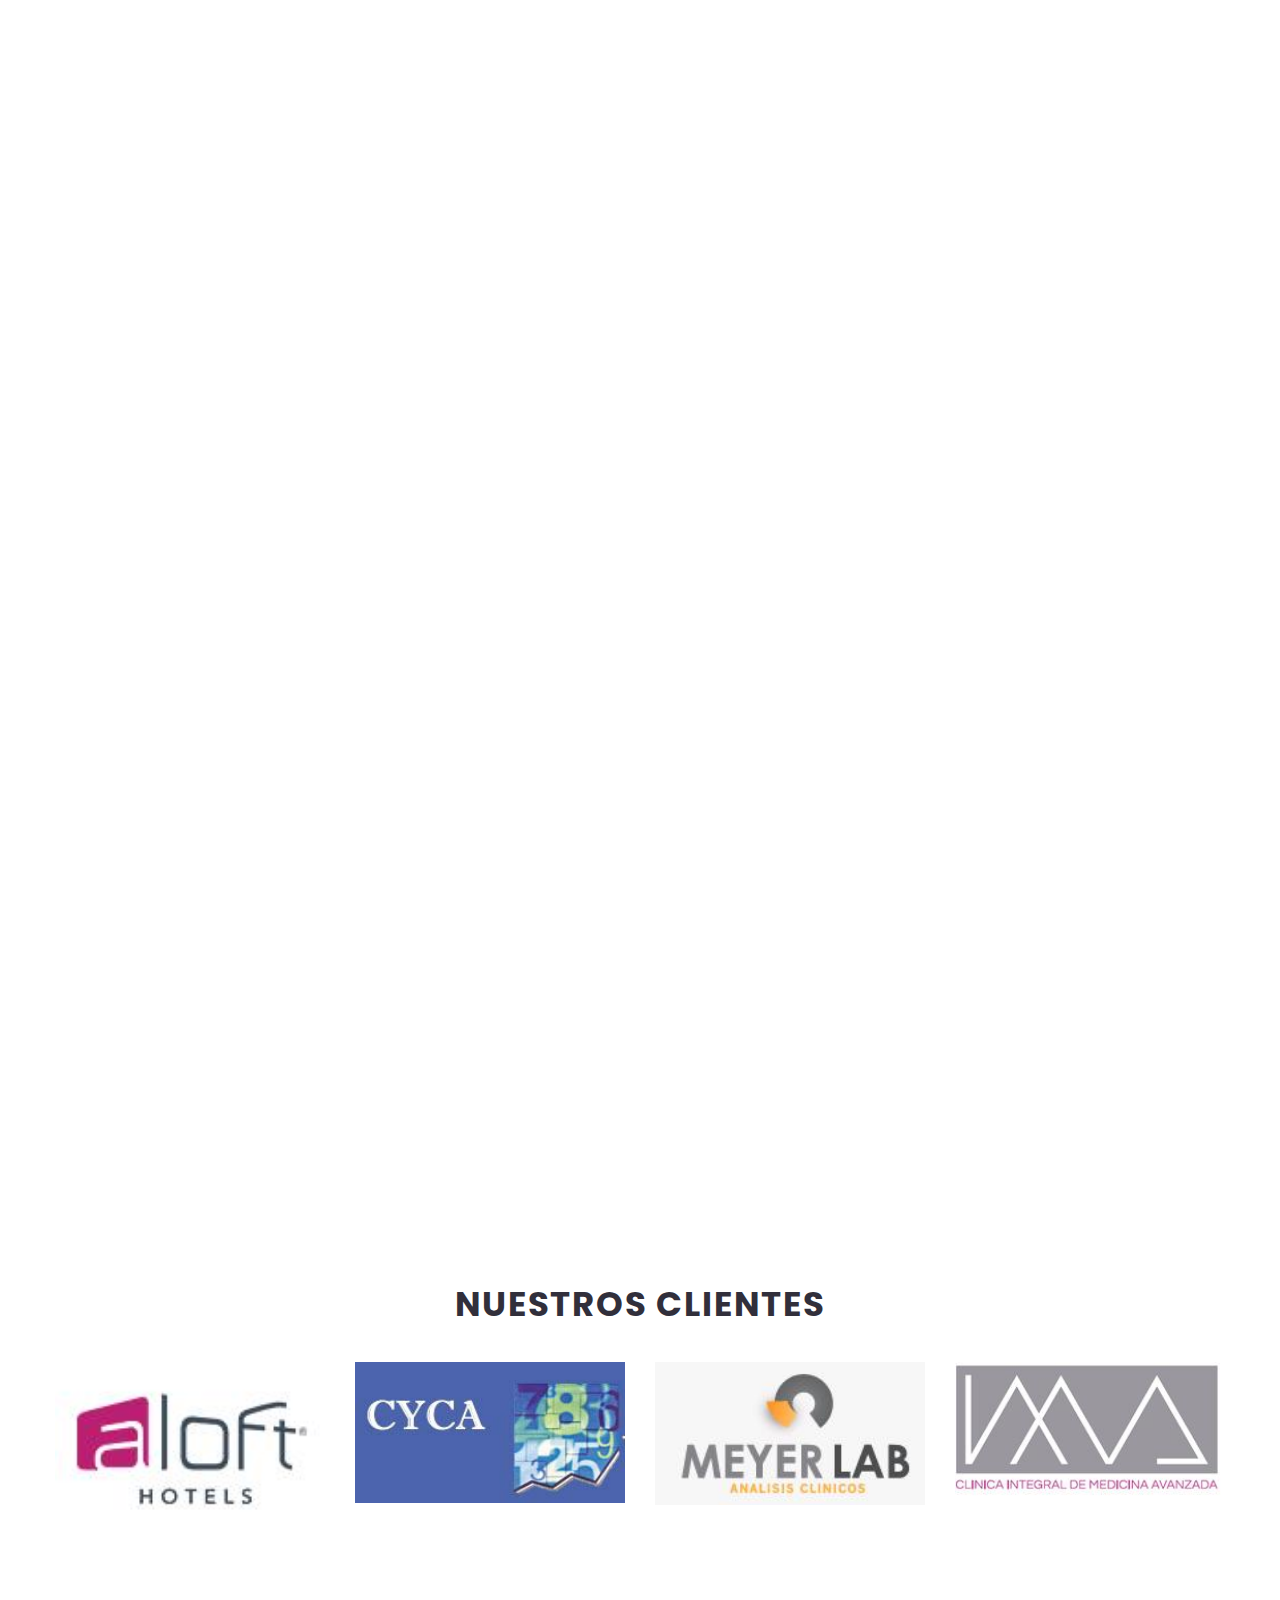
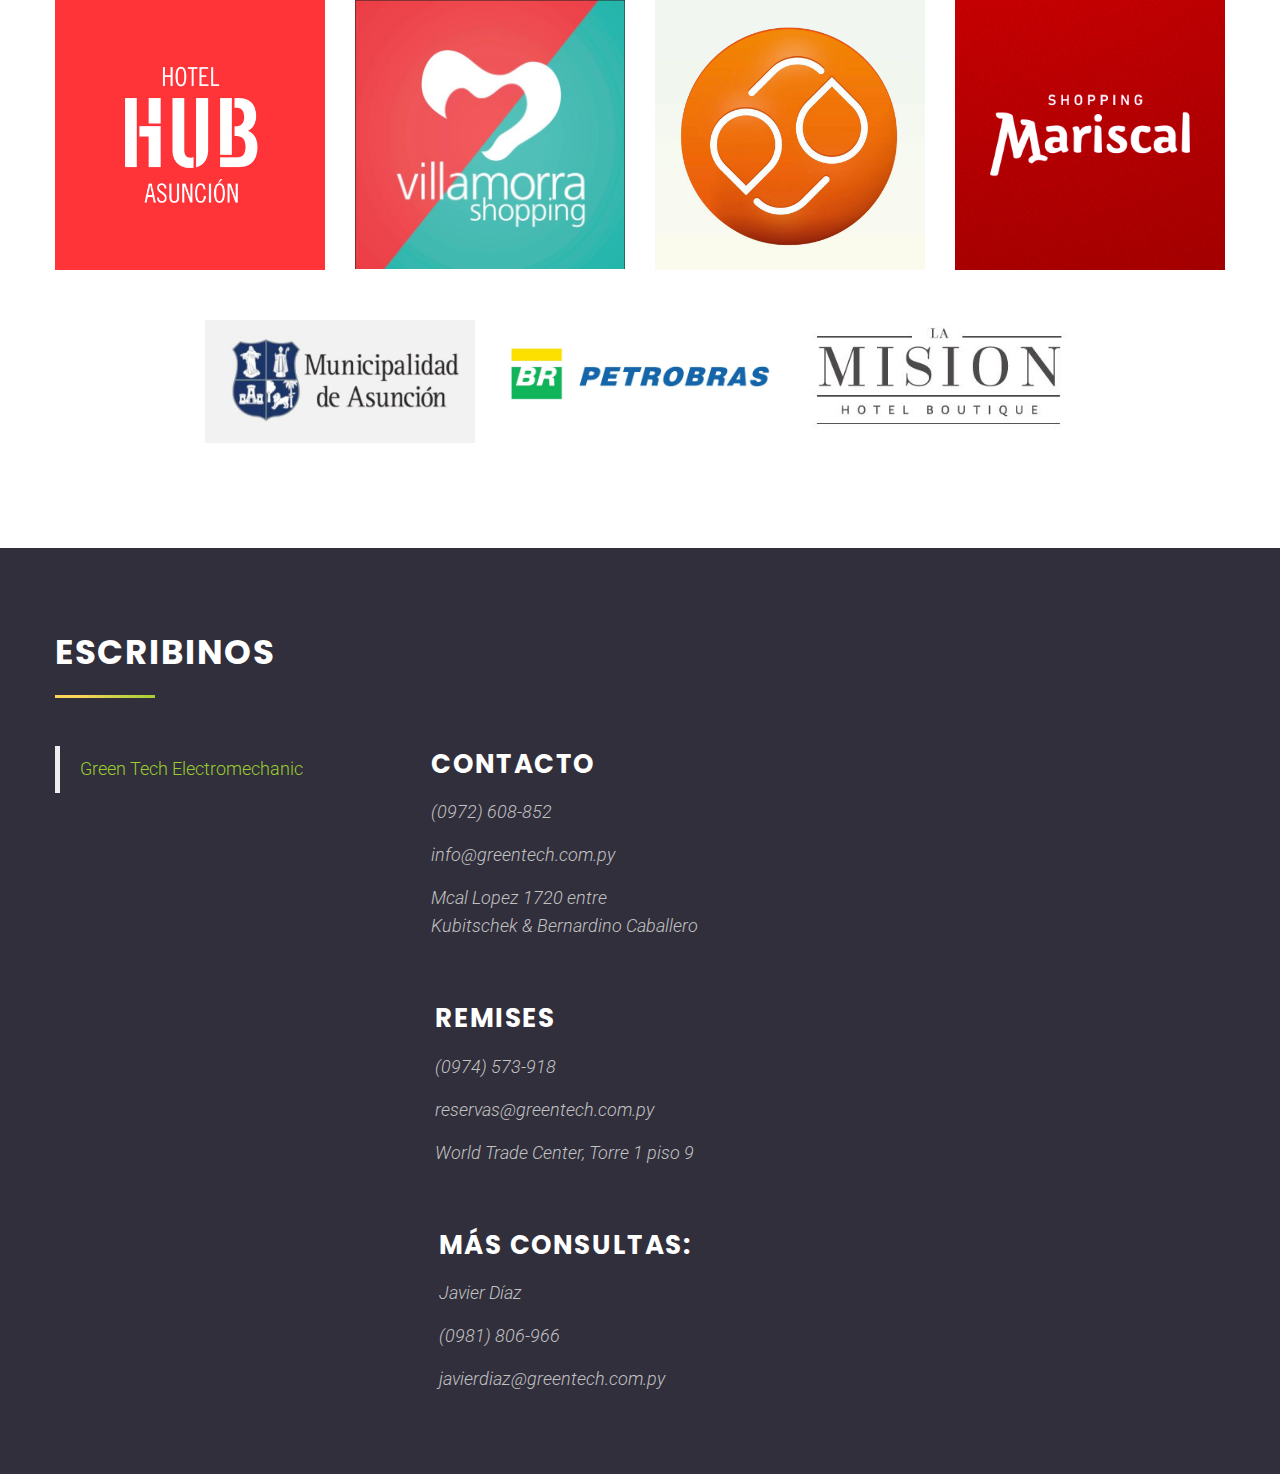
==== commit 17551deb: "clientes y contactos" ====
--- a/index.html
+++ b/index.html
@@ -90,7 +90,7 @@
                     <li><a href="#remis_electrico">Remis Electrico</a></li>
                     <li><a href="#cargadores">Cargadores</a></li>
                     <li><a href="#clientes">Clientes</a></li>
-                    <li><a href="#cotactos">Contacto</a></li>
+                    <li><a href="#contactos">Contacto</a></li>
                   </ul>
                 </div>
               </div>
@@ -106,7 +106,7 @@
          <!-- Welcome To-->
          <div class="swiper-container swiper-slider swiper-modern swiper-modern-style-1 swiper-modern-1" data-loop="true" data-autoplay="false" data-simulate-touch="false">
             <div class="swiper-wrapper">
-             <div class="swiper-slide" data-slide-bg="images/image11.jpg">
+             <div class="swiper-slide" data-slide-bg="images/img1788.jpg">
                <div class="swiper-slide-caption">
                  <div class="section-lg context-dark text-center">
                    <div class="shell shell-wide">
@@ -125,9 +125,6 @@
                </div>
              </div>
             </div>
-           <div class="swiper-button-prev"></div>
-           <div class="swiper-button-next"></div>
-           <div class="swiper-pagination-wrap"><div class="swiper-pagination"></div></div>
          </div>
         </section>
         <section class="section section-lg section-2-columns bg-white section-reverse">
@@ -545,7 +542,7 @@
           </div>
         </div>
        </section>
-       <section class="section section-lg text-center bg-gray-darker">
+       <section class="section section-lg text-center">
          <div class="shell-wide">
            <h3>PROPUESTA COMERCIAL</h3>
            <div class="divider divider-default"></div>
@@ -612,133 +609,156 @@
       <!-- beguin of cargadores secction -->
       <section id="cargadores">
         <section class="section section-lg-top text-center bg-white">
-        <h3>Modelos de cargadores para VE</h3>
-          <div class="divider divider-default"></div>
-        <div class="isotope-wrap range range-50">
-          <div class="cell-lg-12">
-            <div class="isotope" data-isotope-layout="fitRows" data-isotope-group="gallery-01" data-lightgallery="group">
-              <div class="row row-condensed row-no-gutter">
-                <div class="col-xs-12 col-sm-6 col-md-12 isotope-item" data-filter="type 1">
-                  <div class="gallery-item title-inside-gallery-item gallery-item-fullwidth">
-                    <figure><img src="images/char1.png" alt="" width="570" height="380"/>
-                    </figure>
-                  </div>
-                </div>
-                <div class="col-xs-12 col-sm-6 col-md-12 isotope-item" data-filter="type 1">
-                  <div class="gallery-item title-inside-gallery-item gallery-item-fullwidth">
-                    <figure><img src="images/char2.png" alt="" width="570" height="380"/>
-                    </figure>
+          <h3>Modelos de cargadores para VE</h3>
+            <div class="divider divider-default"></div>
+          <div class="isotope-wrap range range-50">
+            <div class="cell-lg-12">
+              <div class="isotope" data-isotope-layout="fitRows" data-isotope-group="gallery-01" data-lightgallery="group">
+                <div class="row row-condensed row-no-gutter">
+                  <div class="col-xs-12 col-sm-6 col-md-12 isotope-item" data-filter="type 1">
+                    <div class="gallery-item title-inside-gallery-item gallery-item-fullwidth">
+                      <figure><img src="images/char1.png" alt="" width="570" height="380"/>
+                      </figure>
+                    </div>
+                  </div>
+                  <div class="col-xs-12 col-sm-6 col-md-12 isotope-item" data-filter="type 1">
+                    <div class="gallery-item title-inside-gallery-item gallery-item-fullwidth">
+                      <figure><img src="images/char2.png" alt="" width="570" height="380"/>
+                      </figure>
+                    </div>
                   </div>
                 </div>
               </div>
             </div>
           </div>
-        </div>
-      </section>
+        </section>
       </section>
       <!-- end of cargadores secction -->
 
       <!-- beguin of clientes secction -->
       <section id="clientes">
-        
+        <section class="section section-lg text-center">
+         <div class="shell-wide">
+           <h3>Nuestros clientes</h3>
+           <div class="range range-50 range-xs-center text-left">
+             <div class="cell-xs-10 cell-sm-6 cell-lg-3">
+               <figure><img src="images/cli01.jpg" alt="" width="570" height="380"/></figure>
+             </div>
+             <div class="cell-xs-10 cell-sm-6 cell-lg-3">
+               <figure><img src="images/cli08.jpg" alt="" width="570" height="380"/></figure>
+             </div>
+             <div class="cell-xs-10 cell-sm-6 cell-lg-3">
+               <figure><img src="images/cli06.jpg" alt="" width="570" height="380"/></figure>
+             </div>
+             <div class="cell-xs-10 cell-sm-6 cell-lg-3">
+               <figure><img src="images/cli10.jpg" alt="" width="570" height="380"/></figure>
+             </div>
+             <div class="cell-xs-10 cell-sm-6 cell-lg-3">
+               <figure><img src="images/cli05.jpg" alt="" width="570" height="380"/></figure>
+             </div>
+             <div class="cell-xs-10 cell-sm-6 cell-lg-3">
+               <figure><img src="images/cli07.jpg" alt="" width="570" height="380"/></figure>
+             </div>
+             <div class="cell-xs-10 cell-sm-6 cell-lg-3">
+               <figure><img src="images/cli04.jpg" alt="" width="570" height="380"/></figure>
+             </div>
+             <div class="cell-xs-10 cell-sm-6 cell-lg-3">
+               <figure><img src="images/cli03.jpg" alt="" width="570" height="380"/></figure>
+             </div>
+             <div class="cell-xs-10 cell-sm-6 cell-lg-3">
+               <figure><img src="images/cli09.jpg" alt="" width="570" height="380"/></figure>
+             </div>
+             <div class="cell-xs-10 cell-sm-6 cell-lg-3">
+               <figure><img src="images/cli11.jpg" alt="" width="570" height="380" style="margin: 25px 0px"/></figure>
+             </div>
+             <div class="cell-xs-10 cell-sm-6 cell-lg-3">
+               <figure><img src="images/cli02.jpg" alt="" width="570" height="380"/></figure>
+             </div>
+           </div></br>
+         </div>
+        </section>
       </section>
       <!-- end of clientes secction -->
 
-      <!-- beguin of cotactos secction -->
-      <section id="cotactos">
-        
-      </section>
+      <footer class="section section-wrap bg-gray-darker">
+         <!-- beguin of cotactos secction -->
+         <section id="contactos">
+           <div class="section-wrap-inner section-lg">
+             <div class="shell shell-bigger">
+               <div class="range range-50">
+                 <div class="cell-md-8 cell-lg-7">
+                   <div class="section-wrap-content">
+                     <h3>Escribinos</h3>
+                     <hr class="divider divider-left divider-default">
+                     <!-- RD Mailform-->
+                       <div class="range range-20">
+                         <div class="cell-sm-6">
+                           <div id="fb-root"></div>
+                              <script>(function(d, s, id) {
+                                var js, fjs = d.getElementsByTagName(s)[0];
+                                if (d.getElementById(id)) return;
+                                js = d.createElement(s); js.id = id;
+                                js.src = 'https://connect.facebook.net/pt_BR/sdk.js#xfbml=1&version=v3.1';
+                                fjs.parentNode.insertBefore(js, fjs);
+                              }(document, 'script', 'facebook-jssdk'));</script>
+                              <div class="fb-page" data-href="https://www.facebook.com/GreenTechParaguay" data-tabs="timeline" data-width="400" data-height="800" data-small-header="false" data-adapt-container-width="false" data-hide-cover="false" data-show-facepile="false"><blockquote cite="https://www.facebook.com/GreenTechParaguay" class="fb-xfbml-parse-ignore"><a href="https://www.facebook.com/GreenTechParaguay">Green Tech Electromechanic</a></blockquote></div>
+                         </div>
+                         <div class="cell-sm-6">
+                          <div class="range range-ten range-sm-center range-md-center range-lg-center">
+                                 <div class="team-inline">
+                                 <div class="unit unit-sm-horizontal">
+                                   <div class="unit-body">
+                                     <a class="team-inline-title" href=""><h4>contacto</h4></a>
+                                     <p class="team-classic-job-position">(0972) 608-852</p>
+                                     <p class="team-classic-job-position">info@greentech.com.py</p>
+                                     <p class="team-classic-job-position">Mcal Lopez 1720 entre </br> Kubitschek & Bernardino Caballero</p>
+                                   </div>
+                                 </div>
+                               </div>
+                           </div>
+                           <div class="range range-ten range-sm-center range-md-center range-lg-center">
+                                 <div class="team-inline">
+                                 <div class="unit unit-sm-horizontal">
+                                   <div class="unit-body">
+                                     <a class="team-inline-title" href=""><h4>REMISES</h4></a>
+                                     <p class="team-classic-job-position">(0974) 573-918</p>
+                                     <p class="team-classic-job-position">reservas@greentech.com.py</p>
+                                     <p class="team-classic-job-position">World Trade Center, Torre 1 piso 9</p>
+                                   </div>
+                                 </div>
+                               </div>
+                           </div>
+                           <div class="range range-ten range-sm-center range-md-center range-lg-center">
+                                 <div class="team-inline">
+                                 <div class="unit unit-sm-horizontal">
+                                   <div class="unit-body">
+                                     <a class="team-inline-title" href=""><h4>Más consultas:</h4></a>
+                                     <p class="team-classic-job-position">Javier Díaz</p>
+                                     <p class="team-classic-job-position">(0981) 806-966</p>
+                                     <p class="team-classic-job-position">javierdiaz@greentech.com.py</p>
+                                   </div>
+                                 </div>
+                               </div>
+                           </div>
+                         </div>
+                        </div>
+                   </div>
+                 </div>
+               </div>
+             </div>
+             <div class="section-wrap-aside">
+               <!-- RD Google Map-->
+               <div class="rd-google-map rd-google-map-with-icon rd-google-map__model" data-zoom="15" data-y="-25.284817" data-x="-57.568990" data-styles="">
+                 <ul class="map_locations">
+                   <li data-y="-25.284817" data-x="-57.568990">
+                     <p class="text-center">Avenida Aviadores del Chaco, Asuncion, Paraguay</p>
+                   </li>
+                 </ul>
+               </div>
+             </div>
+           </div>
+           </section>
       <!-- end of cotactos secction -->
-
-
-      <!-- Footer Extended-->
-      <footer class="section page-footer page-footer-extended text-center text-md-left bg-gray-darker">
-        <div class="rd-google-map-wrap">
-          <div class="rd-google-map rd-google-map-novi rd-google-map__model" data-zoom="15" data-y="-25.284817" data-x=" -57.568990" data-styles="[ { &quot;featureType&quot;: &quot;all&quot;, &quot;elementType&quot;: &quot;labels.text.fill&quot;, &quot;stylers&quot;: [ { &quot;saturation&quot;: 36 }, { &quot;color&quot;: &quot;#000000&quot; }, { &quot;lightness&quot;: 40 } ] }, { &quot;featureType&quot;: &quot;all&quot;, &quot;elementType&quot;: &quot;labels.text.stroke&quot;, &quot;stylers&quot;: [ { &quot;visibility&quot;: &quot;on&quot; }, { &quot;color&quot;: &quot;#000000&quot; }, { &quot;lightness&quot;: 16 } ] }, { &quot;featureType&quot;: &quot;all&quot;, &quot;elementType&quot;: &quot;labels.icon&quot;, &quot;stylers&quot;: [ { &quot;visibility&quot;: &quot;off&quot; } ] }, { &quot;featureType&quot;: &quot;administrative&quot;, &quot;elementType&quot;: &quot;geometry.fill&quot;, &quot;stylers&quot;: [ { &quot;color&quot;: &quot;#000000&quot; }, { &quot;lightness&quot;: 20 } ] }, { &quot;featureType&quot;: &quot;administrative&quot;, &quot;elementType&quot;: &quot;geometry.stroke&quot;, &quot;stylers&quot;: [ { &quot;color&quot;: &quot;#000000&quot; }, { &quot;lightness&quot;: 17 }, { &quot;weight&quot;: 1.2 } ] }, { &quot;featureType&quot;: &quot;landscape&quot;, &quot;elementType&quot;: &quot;geometry&quot;, &quot;stylers&quot;: [ { &quot;color&quot;: &quot;#000000&quot; }, { &quot;lightness&quot;: 20 } ] }, { &quot;featureType&quot;: &quot;poi&quot;, &quot;elementType&quot;: &quot;geometry&quot;, &quot;stylers&quot;: [ { &quot;color&quot;: &quot;#000000&quot; }, { &quot;lightness&quot;: 21 } ] }, { &quot;featureType&quot;: &quot;road.highway&quot;, &quot;elementType&quot;: &quot;geometry.fill&quot;, &quot;stylers&quot;: [ { &quot;color&quot;: &quot;#000000&quot; }, { &quot;lightness&quot;: 17 } ] }, { &quot;featureType&quot;: &quot;road.highway&quot;, &quot;elementType&quot;: &quot;geometry.stroke&quot;, &quot;stylers&quot;: [ { &quot;color&quot;: &quot;#000000&quot; }, { &quot;lightness&quot;: 29 }, { &quot;weight&quot;: 0.2 } ] }, { &quot;featureType&quot;: &quot;road.arterial&quot;, &quot;elementType&quot;: &quot;geometry&quot;, &quot;stylers&quot;: [ { &quot;color&quot;: &quot;#000000&quot; }, { &quot;lightness&quot;: 18 } ] }, { &quot;featureType&quot;: &quot;road.local&quot;, &quot;elementType&quot;: &quot;geometry&quot;, &quot;stylers&quot;: [ { &quot;color&quot;: &quot;#000000&quot; }, { &quot;lightness&quot;: 16 } ] }, { &quot;featureType&quot;: &quot;transit&quot;, &quot;elementType&quot;: &quot;geometry&quot;, &quot;stylers&quot;: [ { &quot;color&quot;: &quot;#000000&quot; }, { &quot;lightness&quot;: 19 } ] }, { &quot;featureType&quot;: &quot;water&quot;, &quot;elementType&quot;: &quot;geometry&quot;, &quot;stylers&quot;: [ { &quot;color&quot;: &quot;#000000&quot; }, { &quot;lightness&quot;: 17 } ] } ]">
-            <ul class="map_locations">
-              <li data-y="-25.284817" data-x="-57.568990">
-                <p>Avenida Aviadores del Chaco, Asunción, Paraguay</p>
-              </li>
-            </ul>
-          </div>
-        </div>
-        <div class="shell shell-wide">
-          <div class="range range-xs-center range-md-justify range-lg-right range-135">
-            <div class="cell-sm-8 cell-md-5 cell-lg-3">
-               <div id="fb-root"></div>
-               <script>(function(d, s, id) {
-                 var js, fjs = d.getElementsByTagName(s)[0];
-                 if (d.getElementById(id)) return;
-                 js = d.createElement(s); js.id = id;
-                 js.src = 'https://connect.facebook.net/pt_BR/sdk.js#xfbml=1&version=v3.1';
-                 fjs.parentNode.insertBefore(js, fjs);
-               }(document, 'script', 'facebook-jssdk'));</script>
-               <div class="fb-page" data-href="https://www.facebook.com/GreenTechParaguay" data-tabs="timeline" data-width="400" data-height="800" data-small-header="false" data-adapt-container-width="false" data-hide-cover="false" data-show-facepile="false"><blockquote cite="https://www.facebook.com/GreenTechParaguay" class="fb-xfbml-parse-ignore"><a href="https://www.facebook.com/GreenTechParaguay">Green Tech Electromechanic</a></blockquote></div>
-            </div>
-            <div class="cell-sm-8 cell-md-6 cell-lg-5">
-              <div class="contact-info-wrap">
-                <h6>informacion de contacto </h6>
-                <div class="tabs-custom tabs-horizontal tabs-line tabs-line-small" id="tabs-21"> 
-                  <!-- Nav tabs-->
-                  <ul class="nav nav-tabs">
-                    <li class="active"><a href="#tabs-extended-2-1" data-toggle="tab">Asunción</a></li>
-                  </ul>
-                  <!-- Tab panes-->
-                  <div class="tab-content">
-                    <div class="tab-pane fade in active" id="tabs-extended-2-1">
-                      <ul class="list-xs list-darker">
-                        <li class="box-inline"><span class="icon icon-md-smaller icon-primary mdi mdi-map-marker"></span>
-                          <div><a href="#">Avenida Aviadores del Chaco, Asunción, Paraguay</a></div>
-                        </li>
-                        <li class="box-inline"><span class="icon icon-md-smaller icon-primary mdi mdi-phone"></span>
-                          <ul class="list-comma">
-                            <li><a href="callto:#">0974 573918</a></li>
-                            <li><a href="callto:#">0981 806966</a></li>
-                          </ul>
-                        </li>
-                        <li class="box-inline"><span class="icon icon-md-smaller icon-primary mdi mdi-email-open"></span><a href="mailto:#">info@greentech.com.py</a></li>
-                      </ul>
-                    </div>
-                  </div>
-                </div>
-                <h6>Seguinos en facebook</h6>
-                <div class="instafeed text-center" data-instafeed-tagname="bTaxiTM" data-instafeed-get="tagged" data-instafeed-sort="least-liked" data-lightgallery="group">
-                  <div class="range range-narrow range-10">
-                    <div class="cell-xs-3 cell-xxs-4" data-instafeed-item="">
-                      <img src="images/ico01.png" alt="" width="800" height="550"/>  
-                    </div>
-                    <div class="cell-xs-3 cell-xxs-4" data-instafeed-item="">
-                      <img src="images/ico02.jpg" alt="" width="800" height="550"/> 
-                    </div>
-                    <div class="cell-xs-3 cell-xxs-4" data-instafeed-item="">
-                      <img src="images/ico03.jpg" alt="" width="800" height="550"/>  
-                    </div>
-                    <div class="cell-xs-3 cell-xxs-4" data-instafeed-item="">
-                      <img src="images/ico04.jpg" alt="" width="800" height="550"/>  
-                    </div>
-                  </div>
-                </div>
-              </div>
-            </div>
-
-            <div class="cell-lg-8">
-              <div class="range range-md-reverse range-xs-center range-md-middle range-135 range-lg-left">
-                <div class="cell-sm-10 cell-md-5 cell-lg-5 cell-xl-5 text-center">
-                  <ul class="group-xs group-middle social-icons-list">
-                    <li><a class="icon icon-md-smaller icon-circle icon-secondary-5-filled mdi mdi-facebook" target="_blank" href="https://es-la.facebook.com/GreenTechParaguay/"></a></li>
-                    <li><a class="icon icon-md-smaller icon-circle icon-secondary-5-filled mdi mdi-twitter" href="#"></a></li>
-                    <li><a class="icon icon-md-smaller icon-circle icon-secondary-5-filled mdi mdi-instagram" href="#"></a></li>
-                    <li><a class="icon icon-md-smaller icon-circle icon-secondary-5-filled mdi mdi-google" href="#"></a></li>
-                    <li><a class="icon icon-md-smaller icon-circle icon-secondary-5-filled mdi mdi-linkedin" href="#"></a></li>
-                  </ul>
-                </div>
-                <div class="cell-sm-10 cell-md-7 cell-lg-7 cell-xl-6">
-                  <!-- <p class="right">&#169;&nbsp;<span class="copyright-year"></span> All Rights Reserved&nbsp;<a href="#">Terms of Use</a>&nbsp;and&nbsp;<a href="privacy-policy.html">Privacy Policy</a></p> -->
-                </div>
-              </div>
-            </div>
-          </div>
-        </div>
       </footer>
     </div>
     <!-- PANEL-->
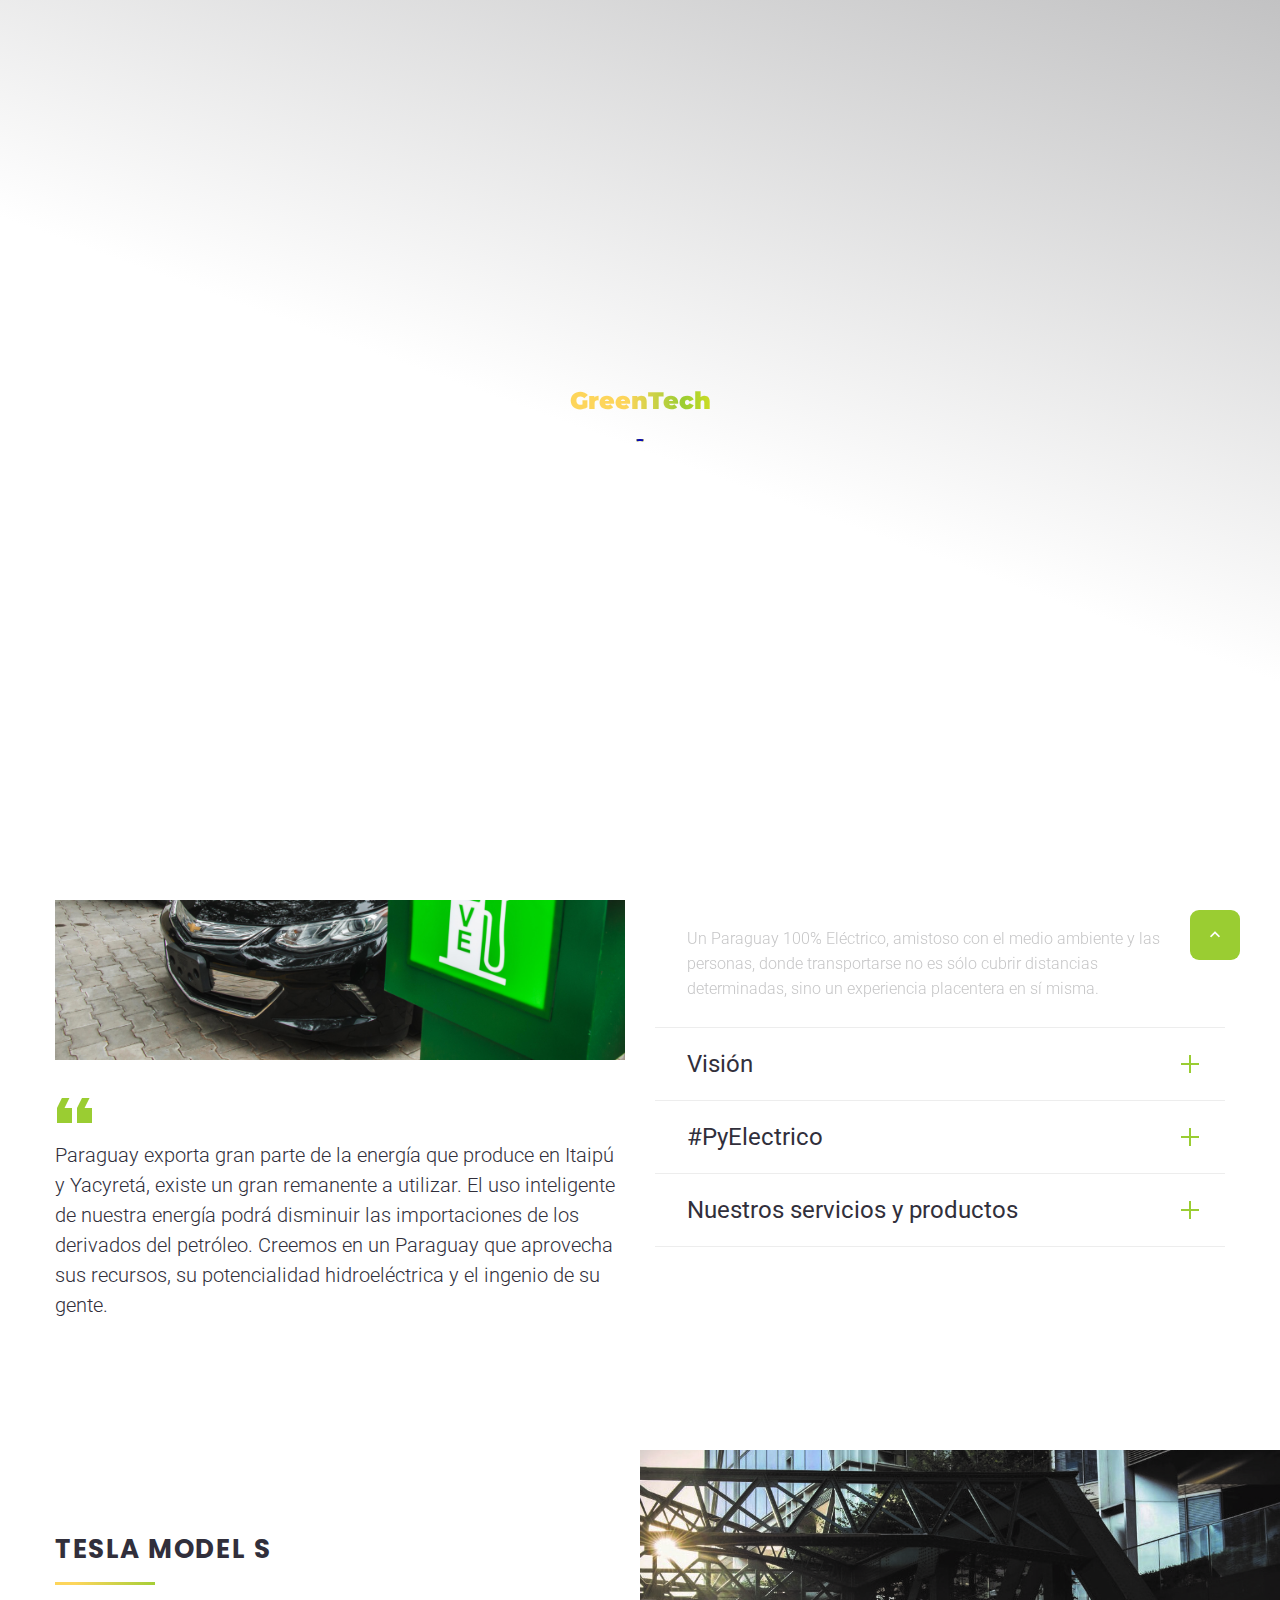
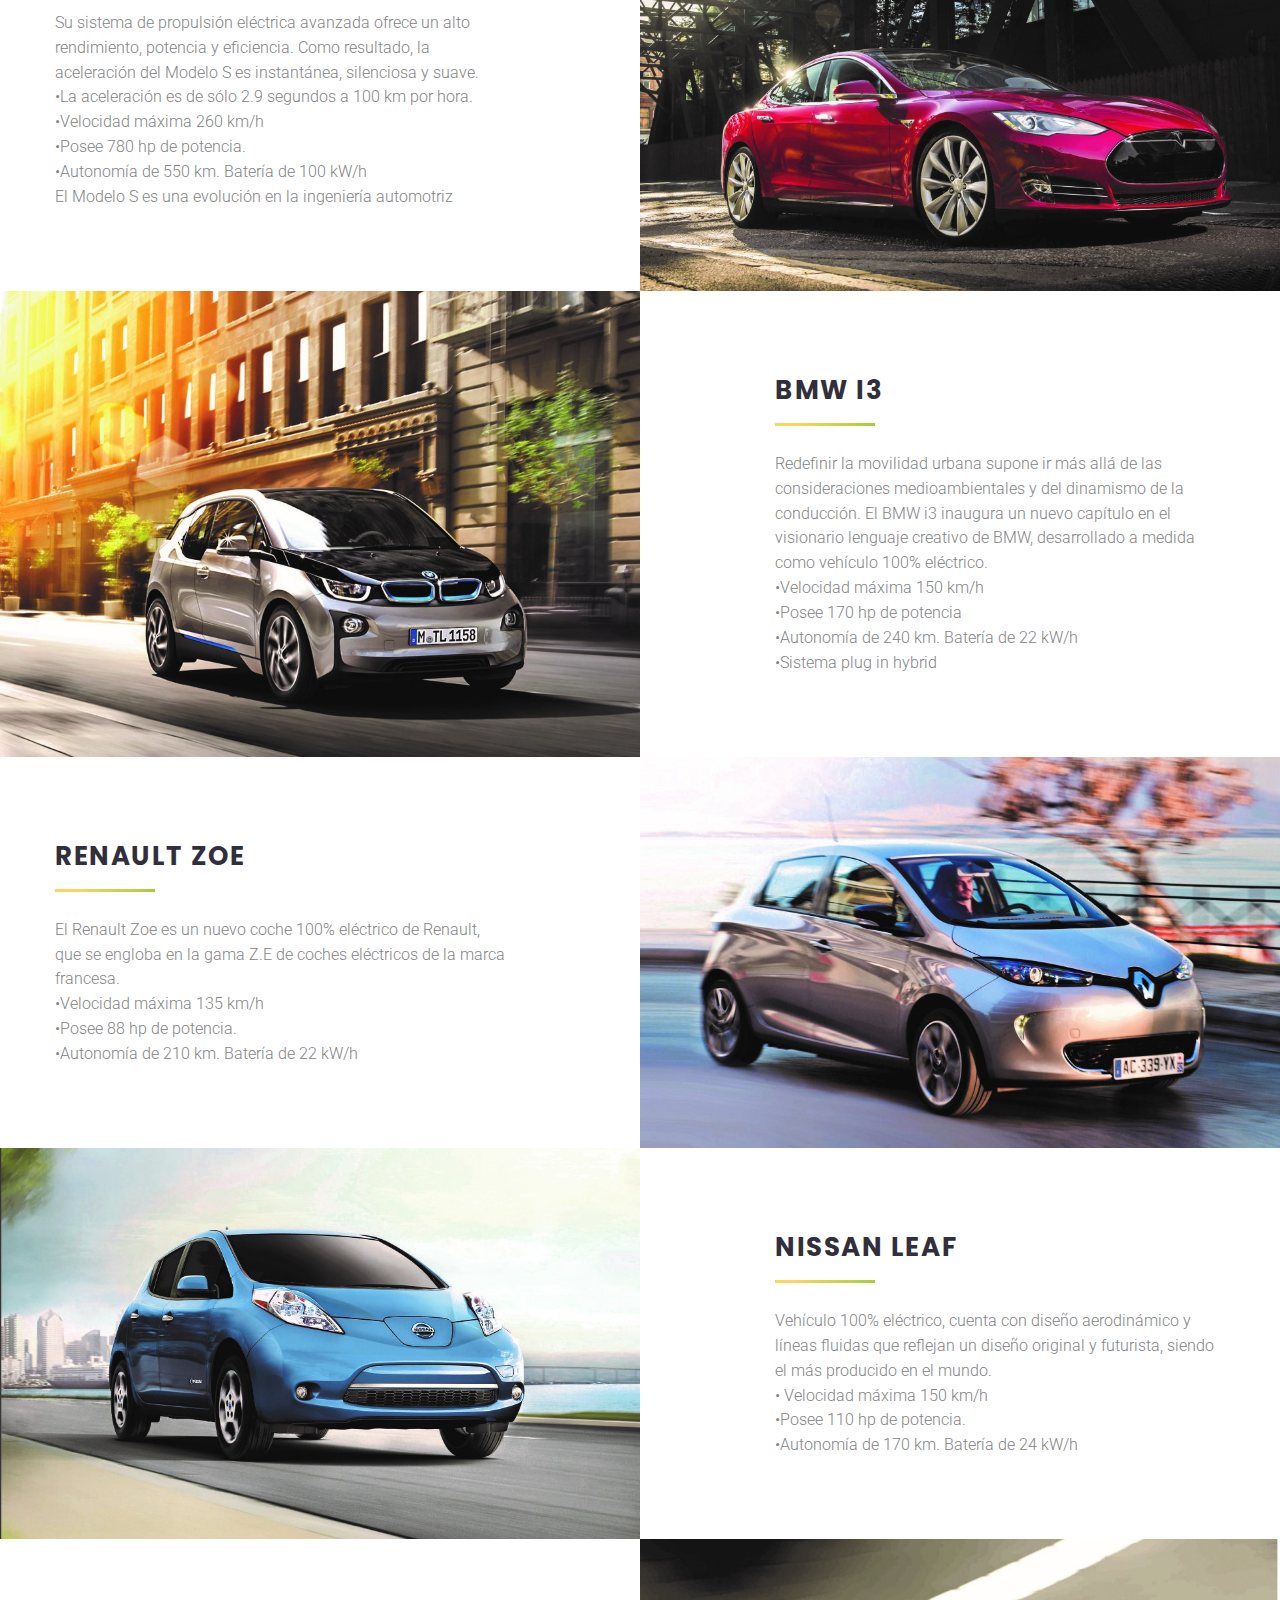
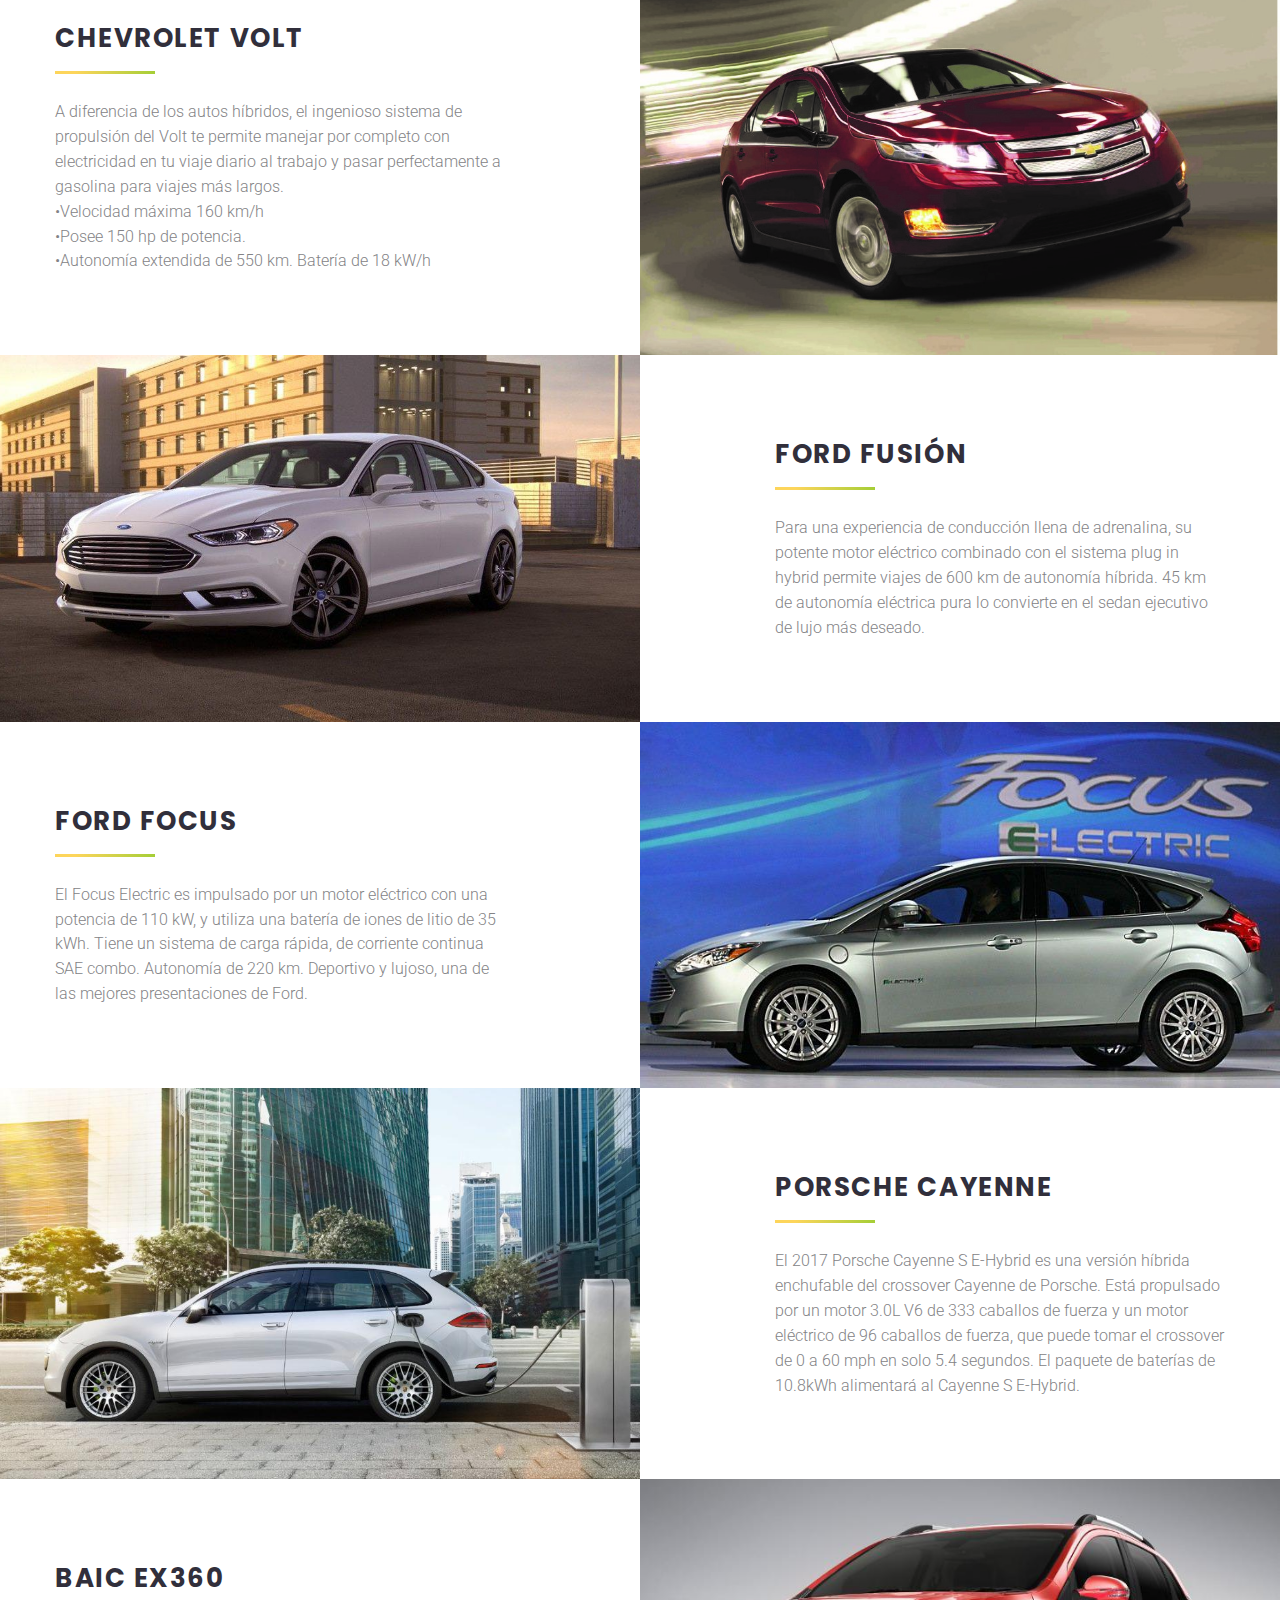
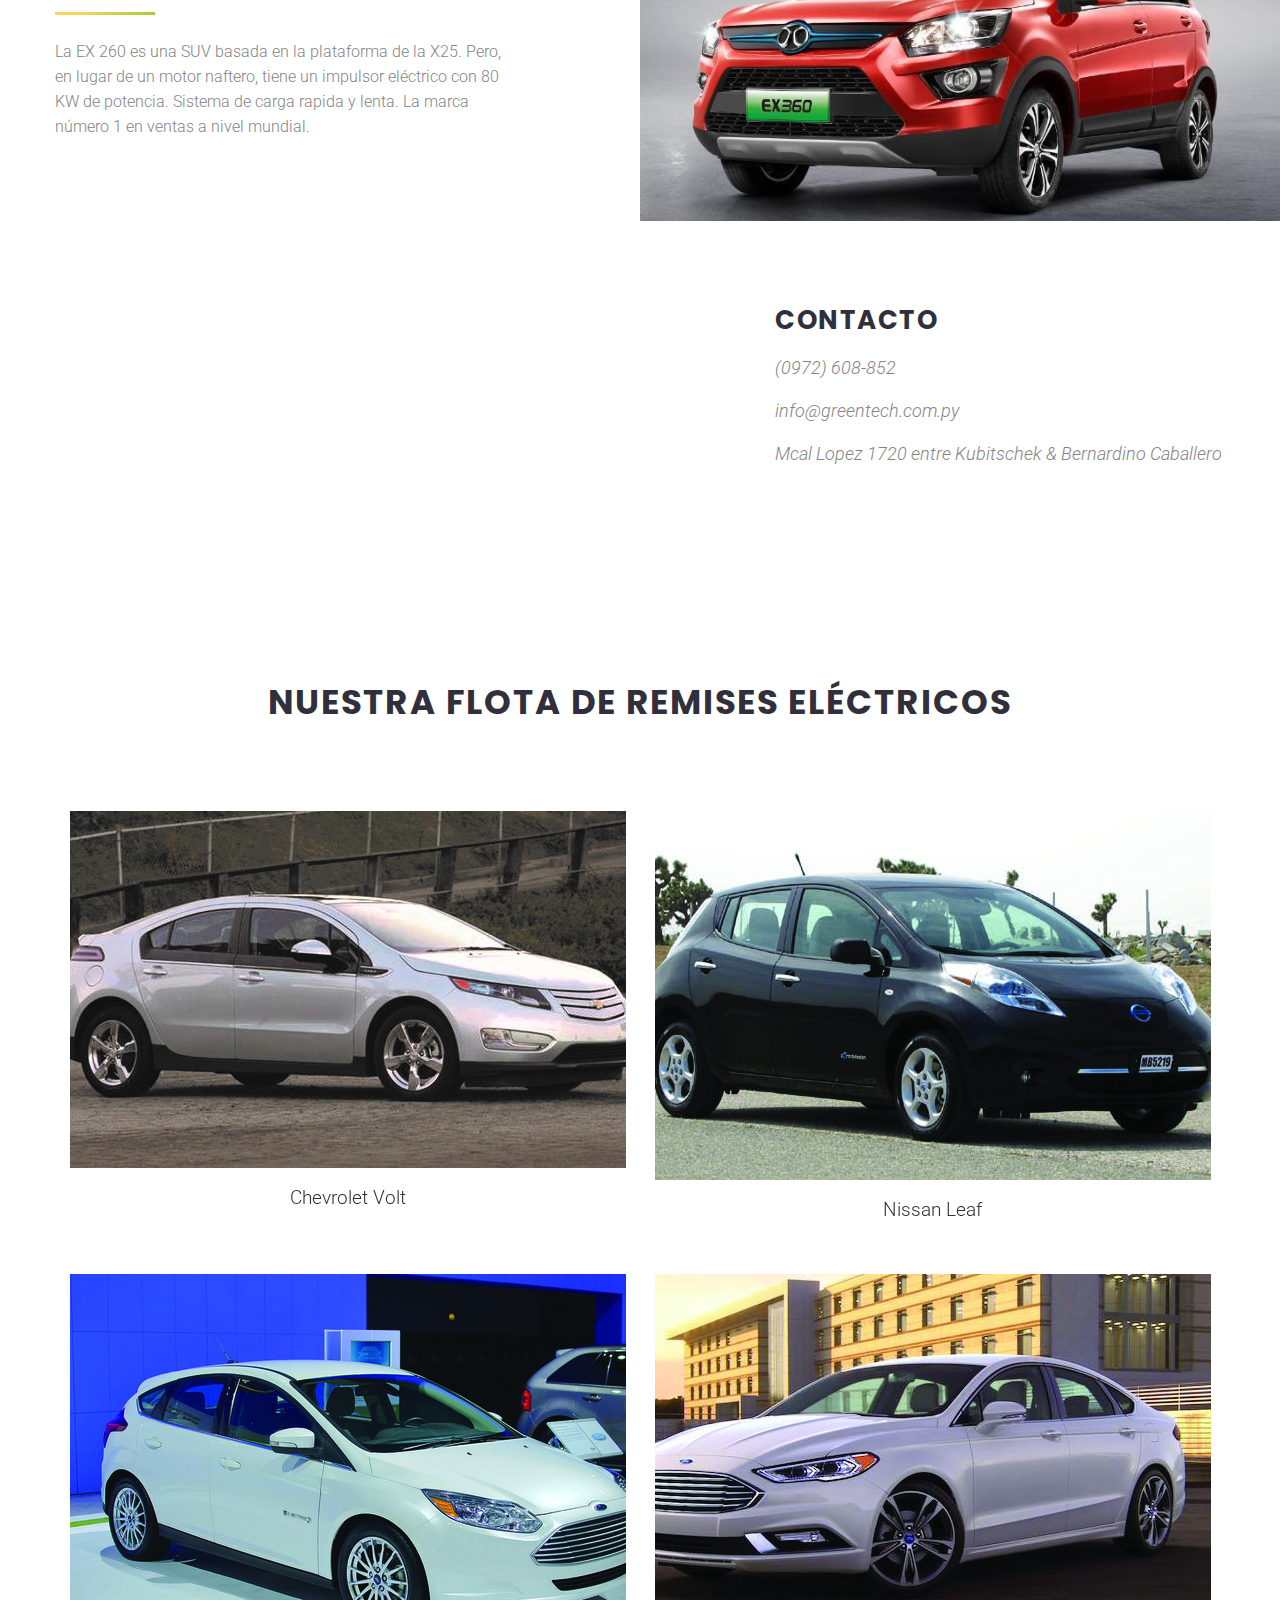
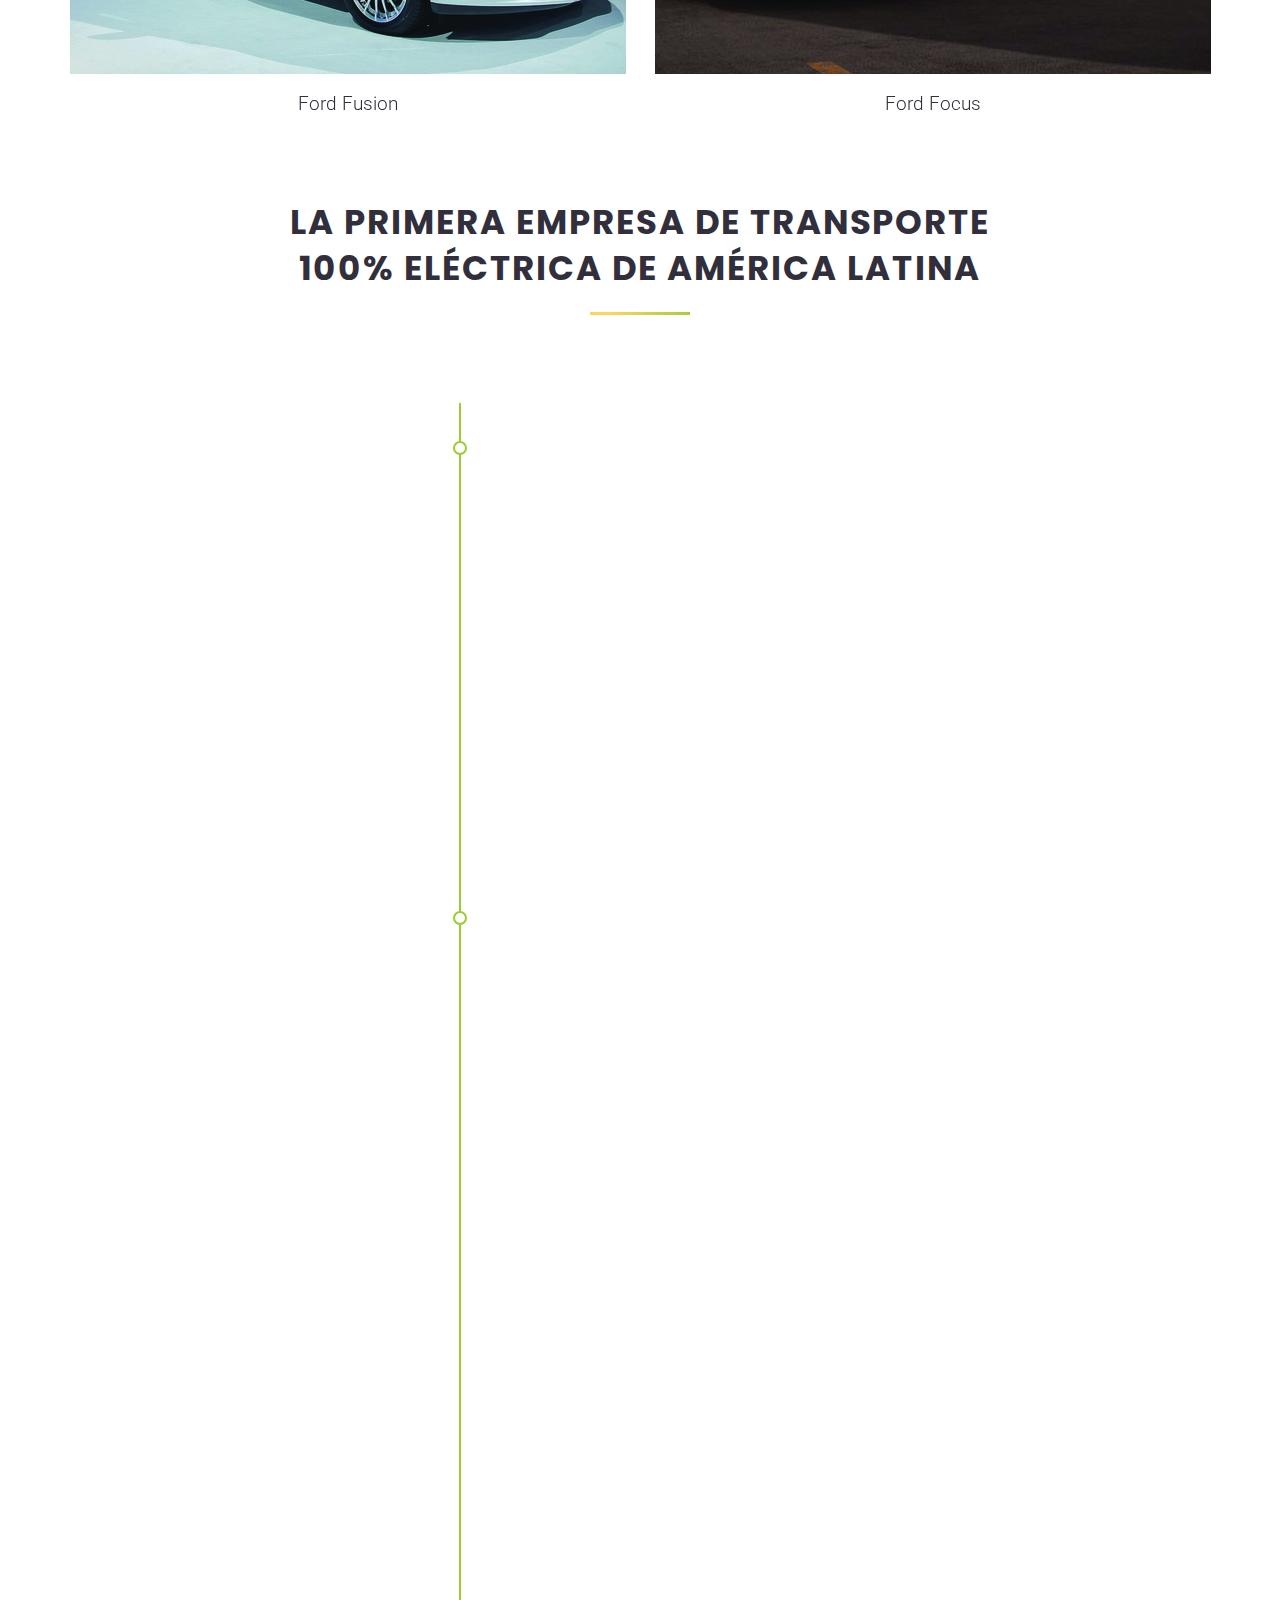
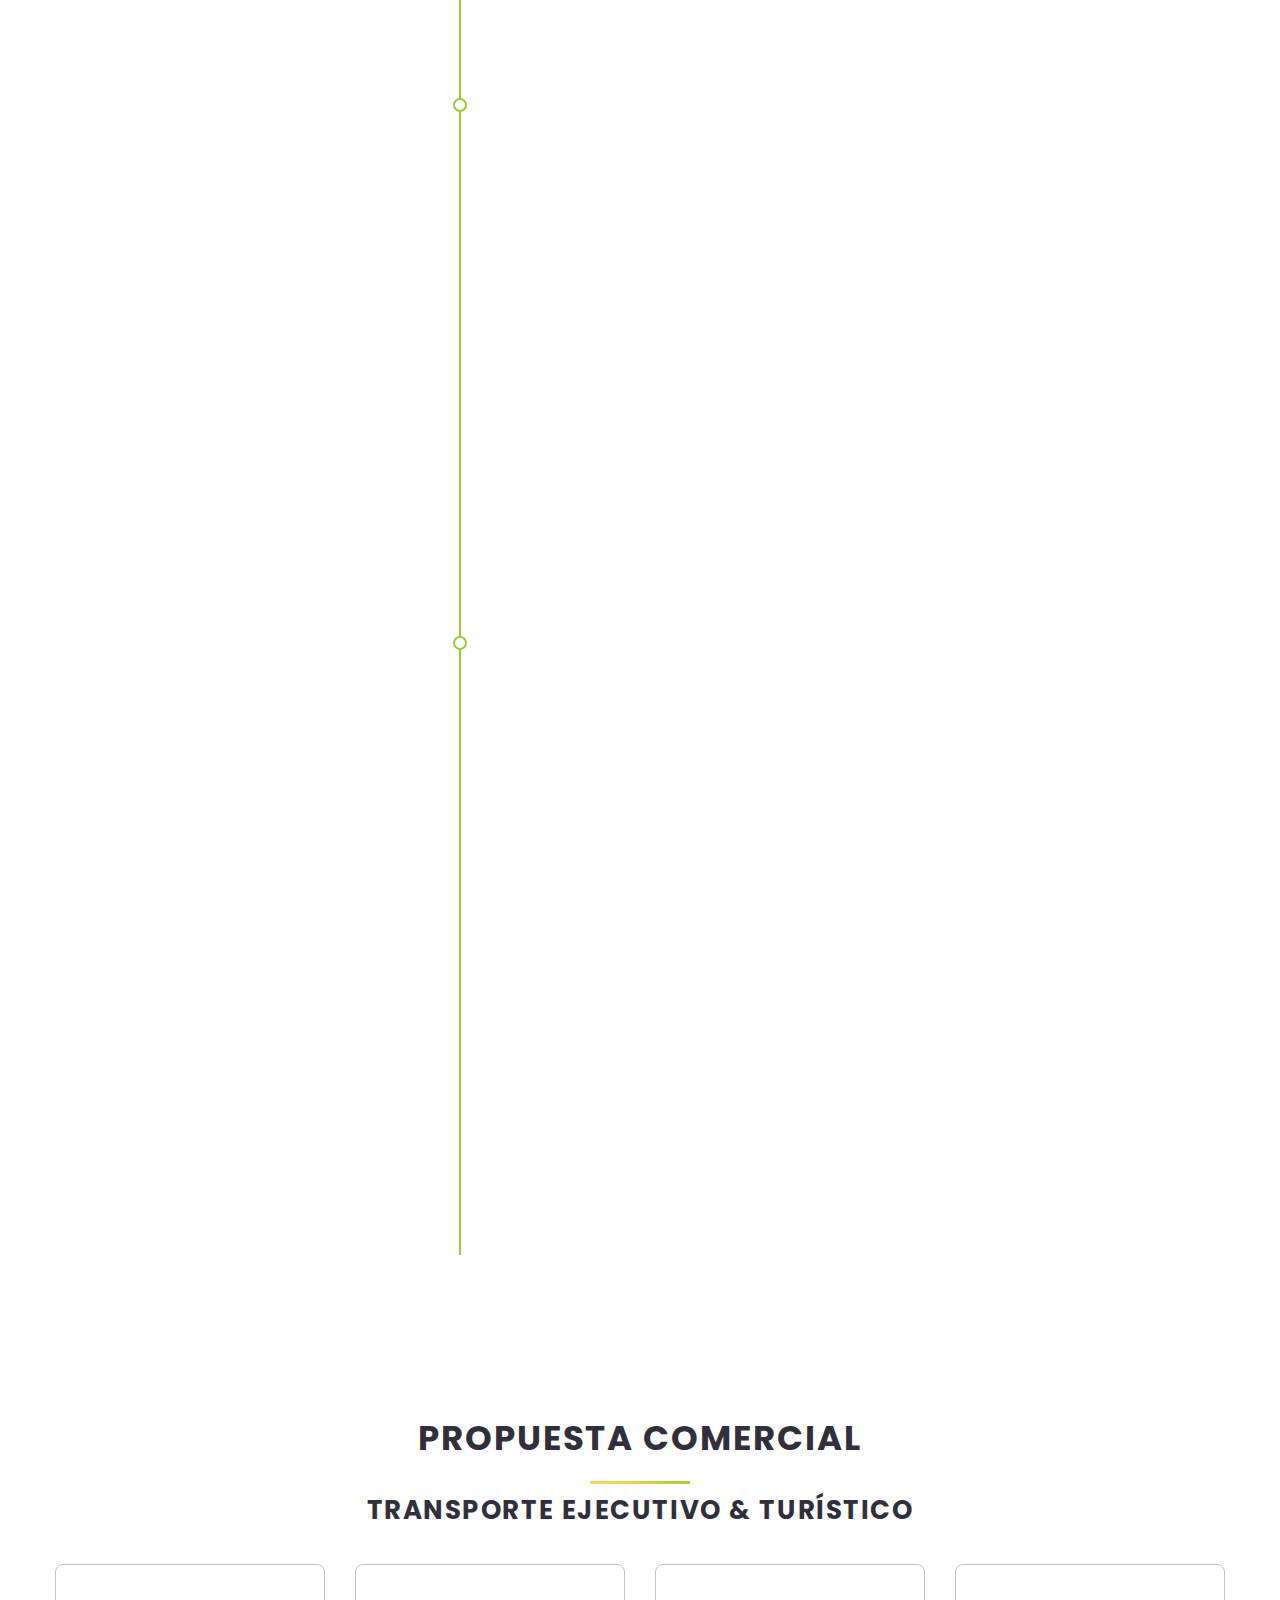
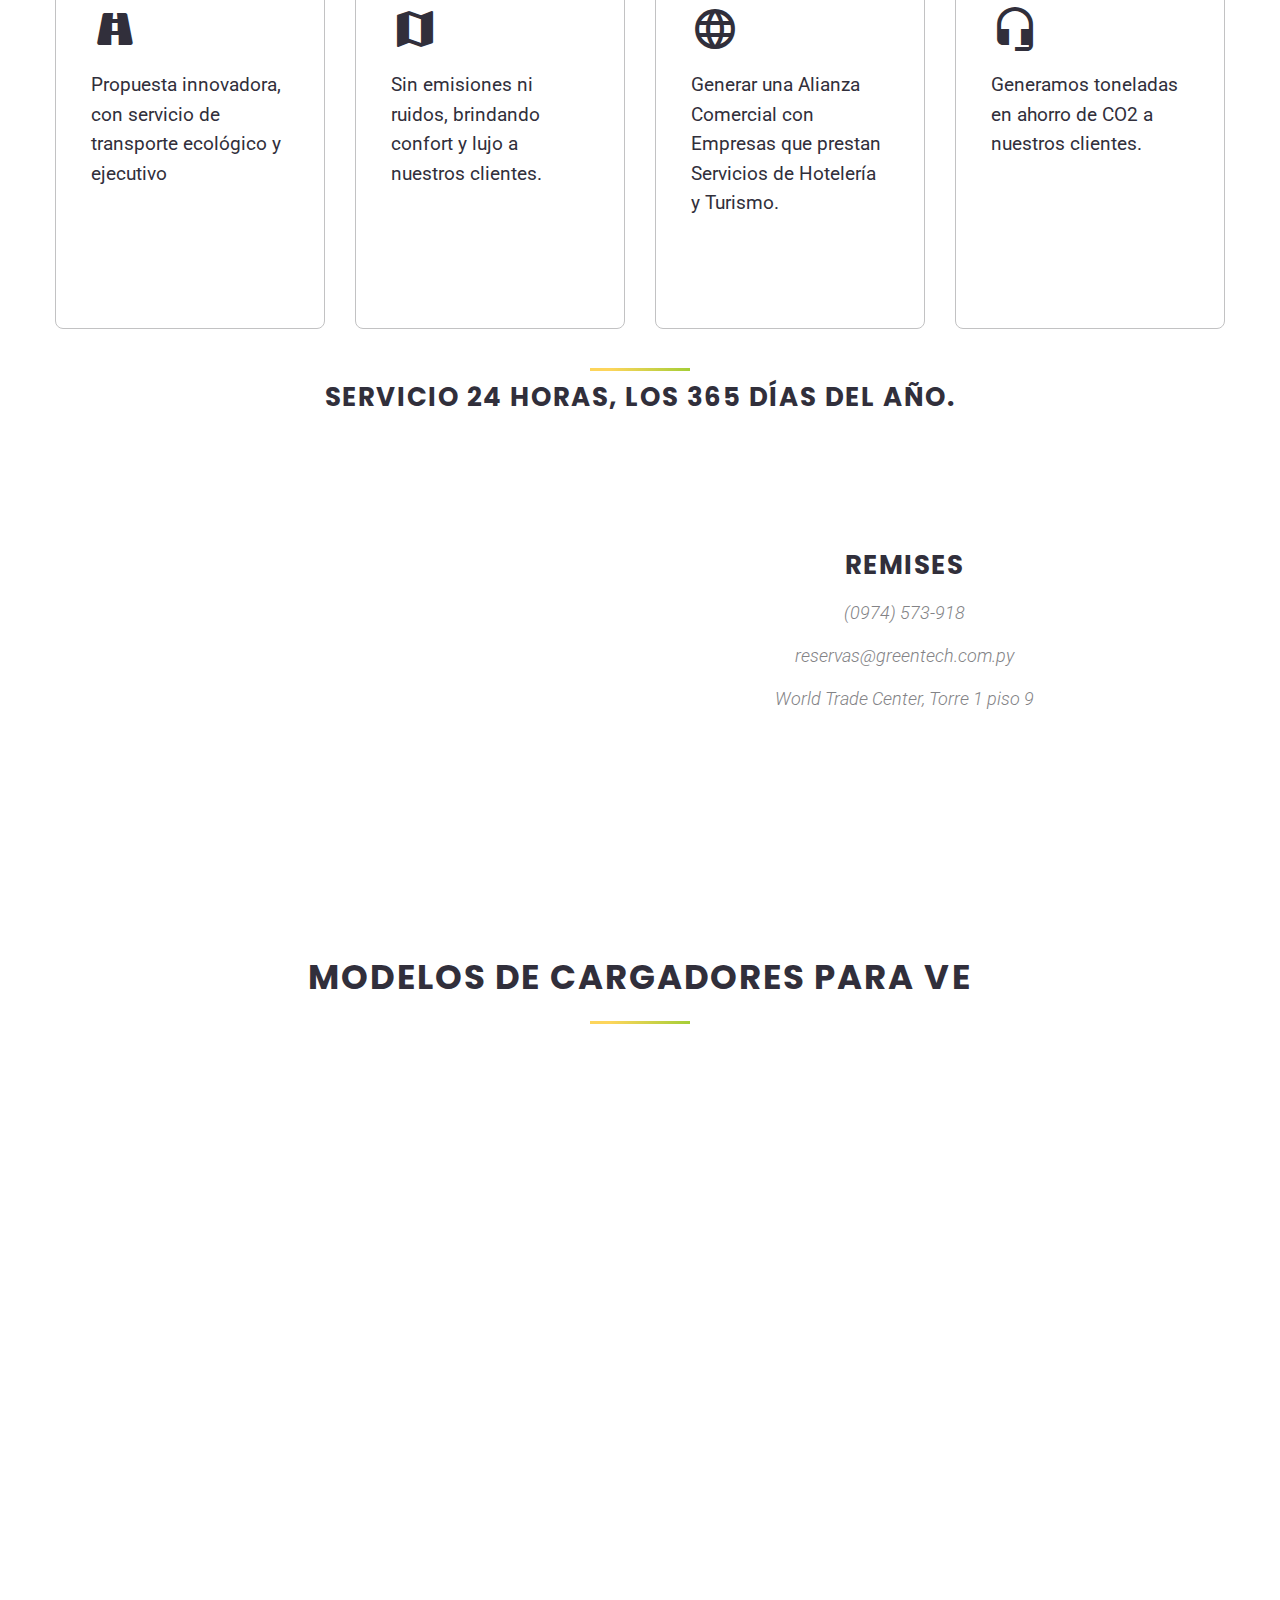
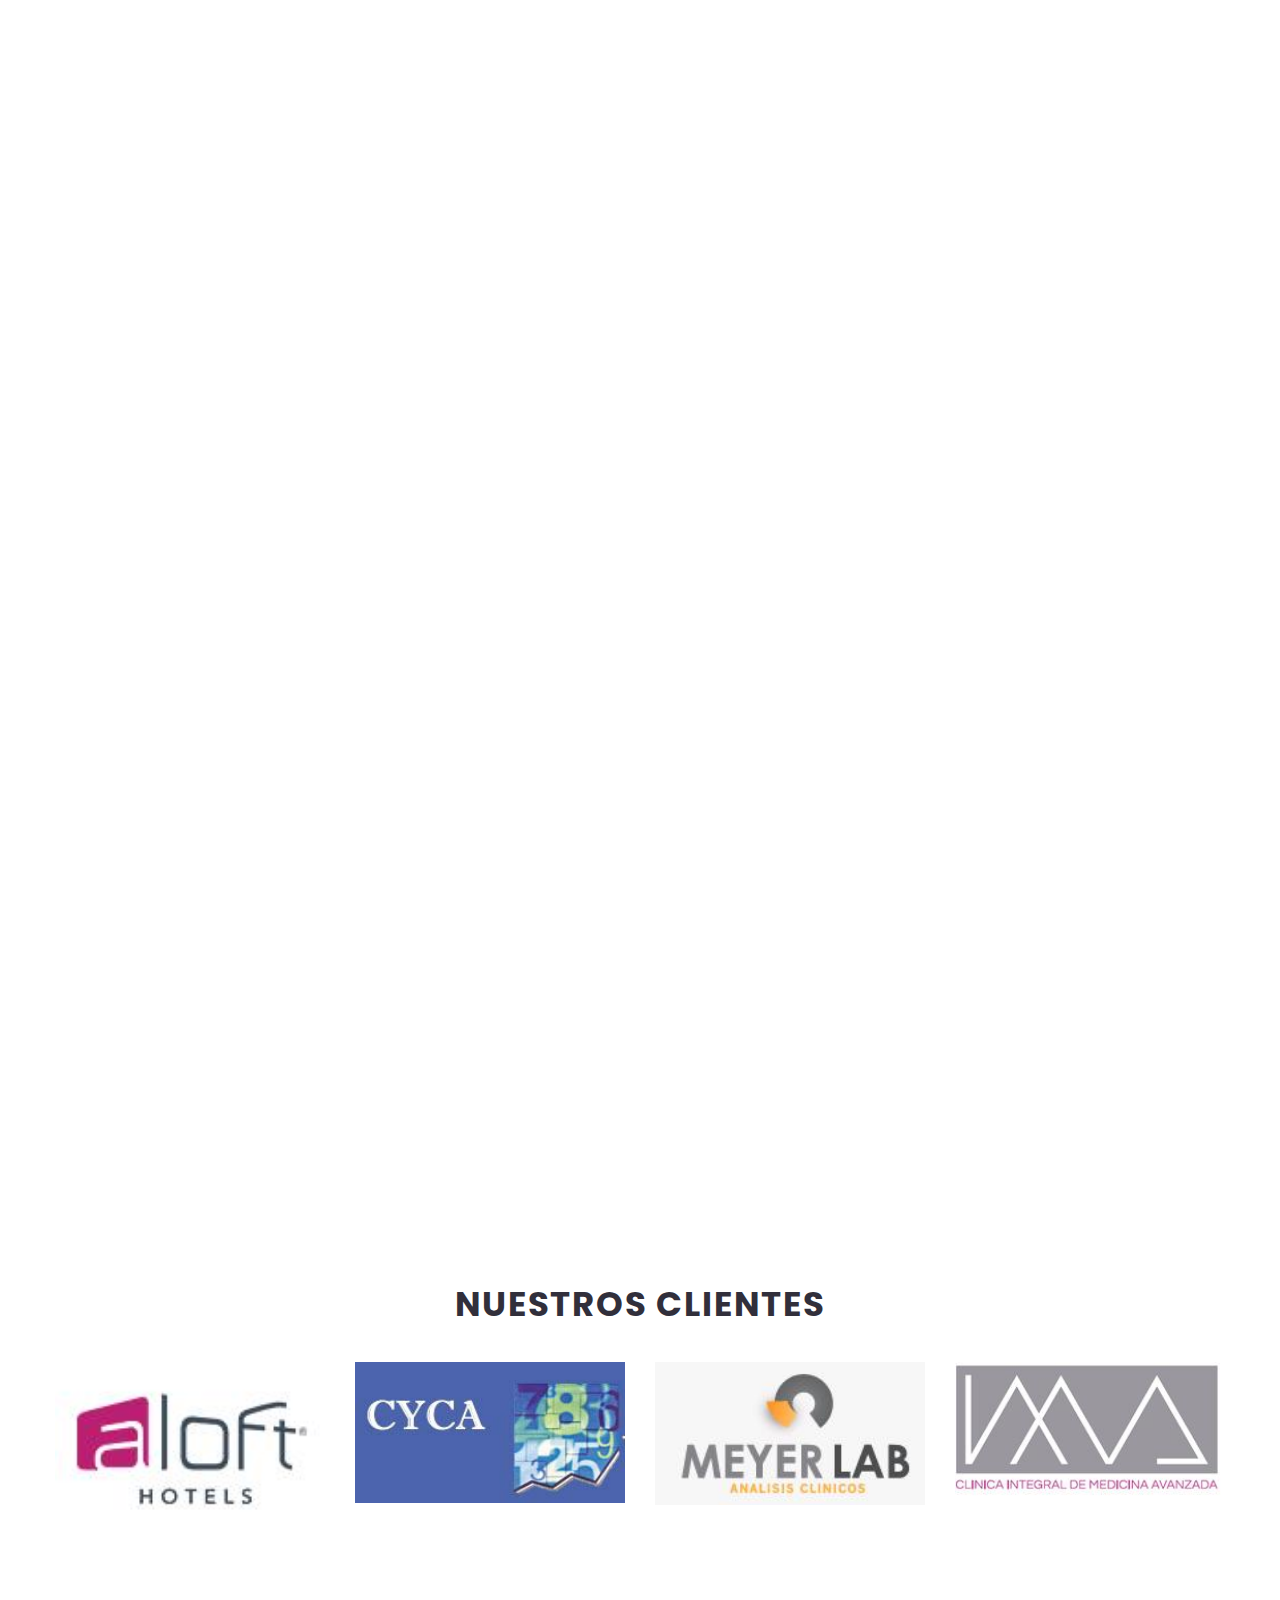
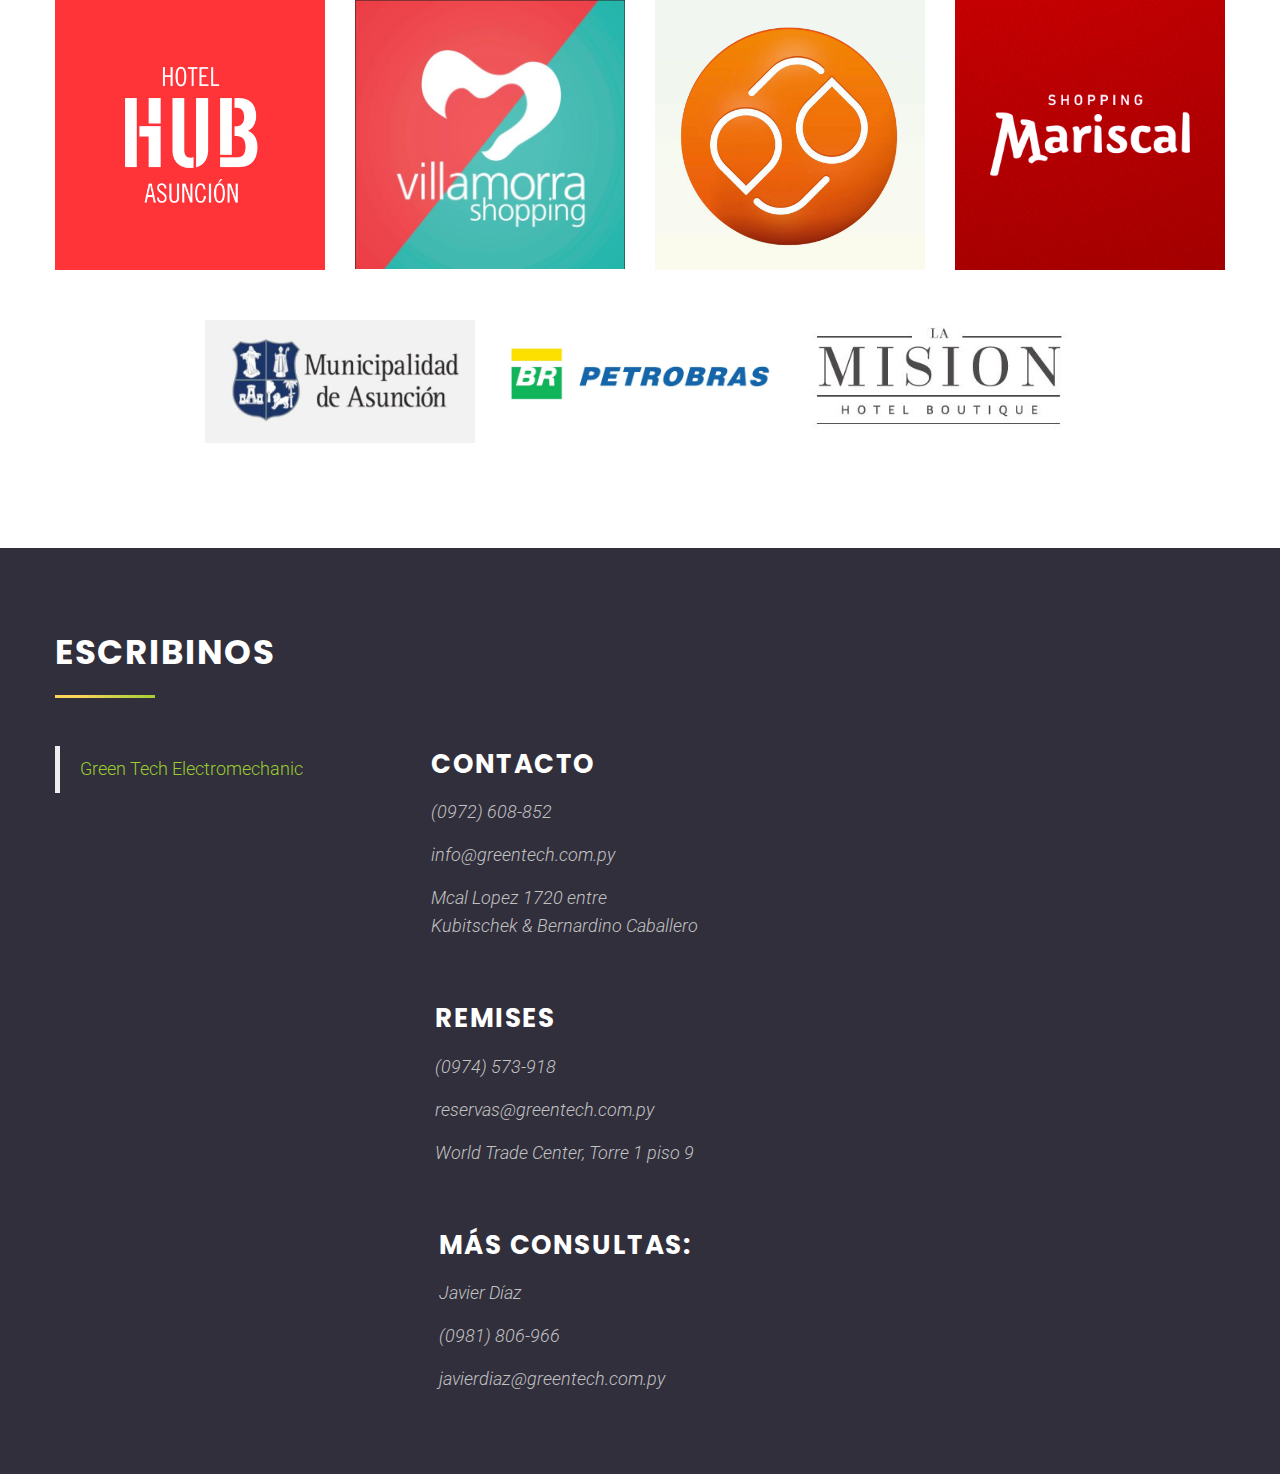
==== commit c289ab2c: "ajuste de mapa" ====
--- a/index.html
+++ b/index.html
@@ -597,7 +597,6 @@
                </div>
              </div>
              <div class="section-wrap-aside section-wrap-image">
-              <!-- <img src="images/img1781.jpg" alt="" width="960" height="660"/> -->
               <iframe src="https://www.google.com/maps/embed?pb=!1m18!1m12!1m3!1d3607.5835919058686!2d-57.56928068498859!3d-25.284589583855606!2m3!1f0!2f0!3f0!3m2!1i1024!2i768!4f13.1!3m3!1m2!1s0x945da8a7ad75d563%3A0x6725a6261677900f!2sWorld+Trade+Center+Asunci%C3%B3n!5e0!3m2!1spt-BR!2spy!4v1534386373565" width=100% height=100% frameborder="0" style="border:0" allowfullscreen></iframe>
              </div>
            </div>
@@ -701,7 +700,7 @@
                                 js.src = 'https://connect.facebook.net/pt_BR/sdk.js#xfbml=1&version=v3.1';
                                 fjs.parentNode.insertBefore(js, fjs);
                               }(document, 'script', 'facebook-jssdk'));</script>
-                              <div class="fb-page" data-href="https://www.facebook.com/GreenTechParaguay" data-tabs="timeline" data-width="400" data-height="800" data-small-header="false" data-adapt-container-width="false" data-hide-cover="false" data-show-facepile="false"><blockquote cite="https://www.facebook.com/GreenTechParaguay" class="fb-xfbml-parse-ignore"><a href="https://www.facebook.com/GreenTechParaguay">Green Tech Electromechanic</a></blockquote></div>
+                              <div class="fb-page" data-href="https://www.facebook.com/GreenTechParaguay" data-tabs="timeline" data-width="350" data-height="800" data-small-header="false" data-adapt-container-width="false" data-hide-cover="false" data-show-facepile="false"><blockquote cite="https://www.facebook.com/GreenTechParaguay" class="fb-xfbml-parse-ignore"><a href="https://www.facebook.com/GreenTechParaguay">Green Tech Electromechanic</a></blockquote></div>
                          </div>
                          <div class="cell-sm-6">
                           <div class="range range-ten range-sm-center range-md-center range-lg-center">
@@ -747,14 +746,7 @@
                </div>
              </div>
              <div class="section-wrap-aside">
-               <!-- RD Google Map-->
-               <div class="rd-google-map rd-google-map-with-icon rd-google-map__model" data-zoom="15" data-y="-25.284817" data-x="-57.568990" data-styles="">
-                 <ul class="map_locations">
-                   <li data-y="-25.284817" data-x="-57.568990">
-                     <p class="text-center">Avenida Aviadores del Chaco, Asuncion, Paraguay</p>
-                   </li>
-                 </ul>
-               </div>
+               <iframe src="https://www.google.com/maps/embed?pb=!1m18!1m12!1m3!1d3607.5768284715873!2d-57.571178685239374!3d-25.284816983855436!2m3!1f0!2f0!3f0!3m2!1i1024!2i768!4f13.1!3m3!1m2!1s0x0%3A0x0!2zMjXCsDE3JzA1LjMiUyA1N8KwMzQnMDguNCJX!5e0!3m2!1spt-BR!2spy!4v1534433975865" width=100% height=100% frameborder="0" style="border:0" allowfullscreen></iframe>
              </div>
            </div>
            </section>
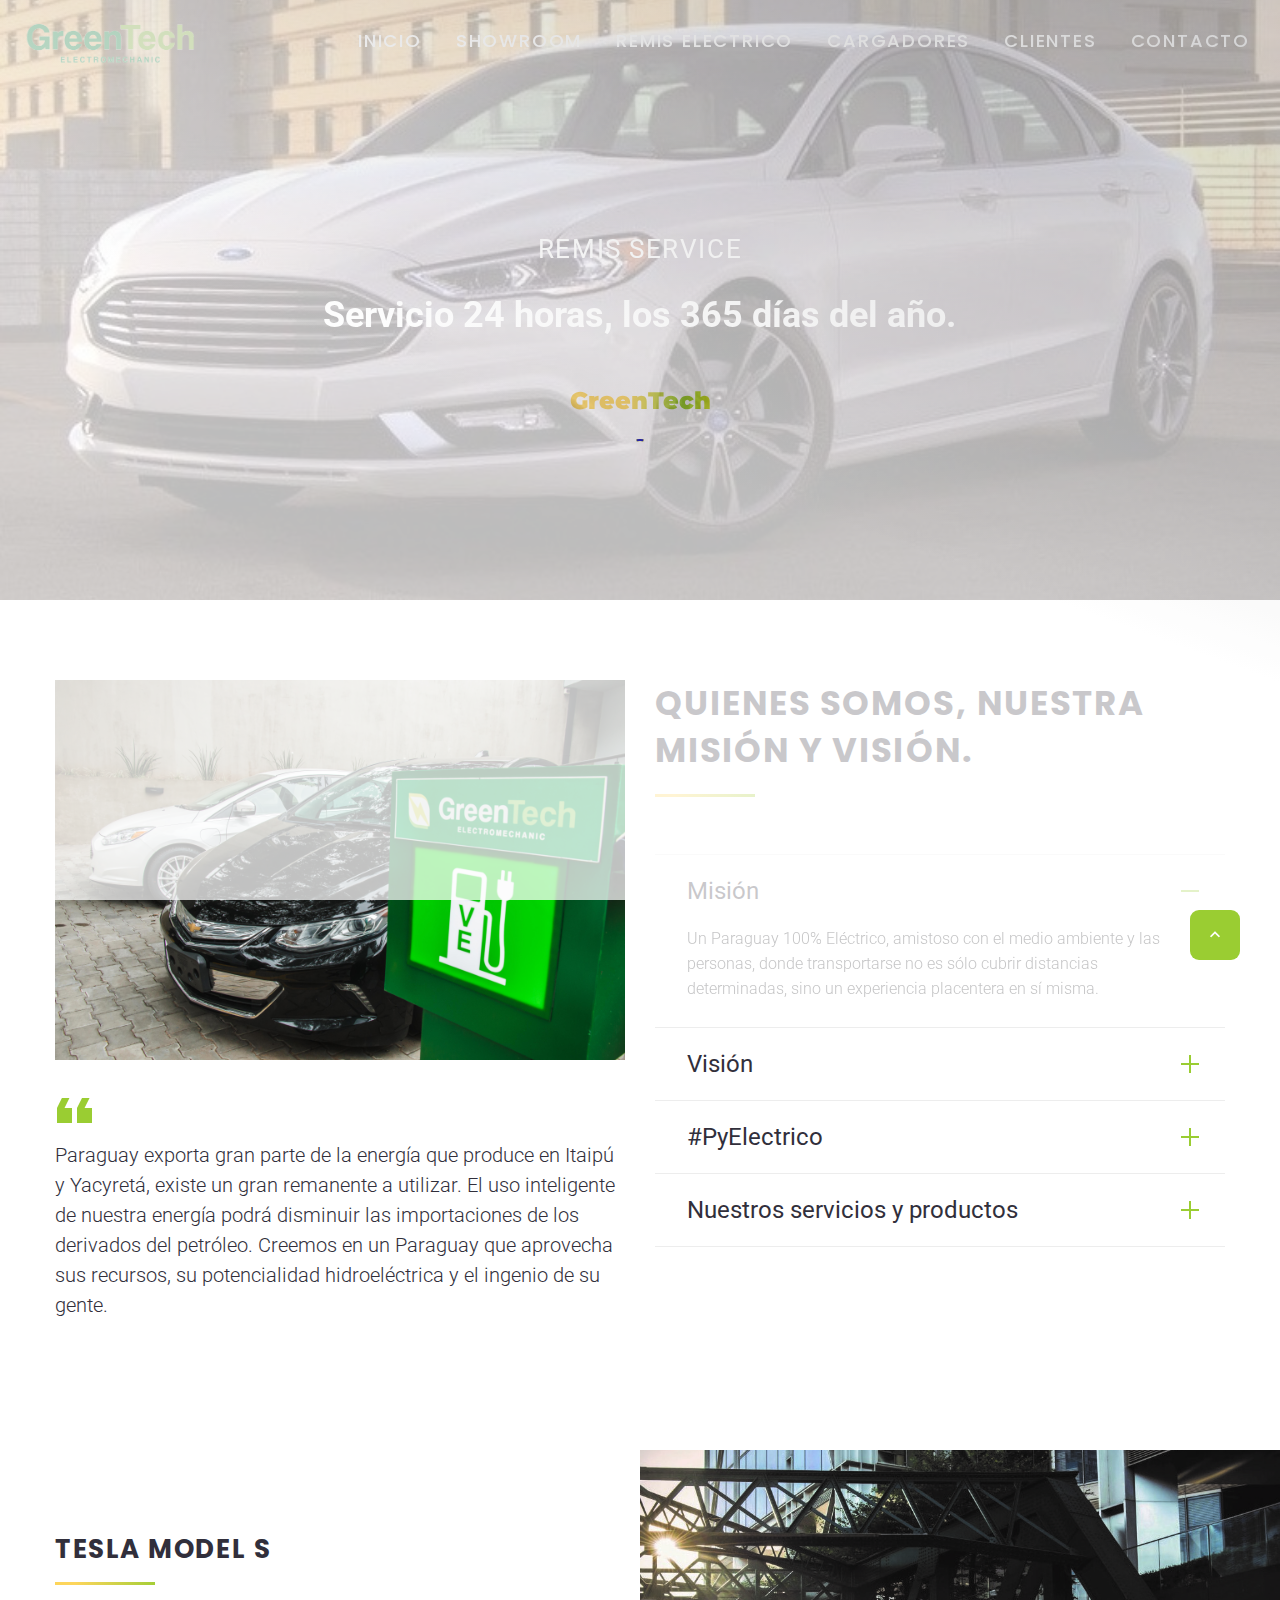
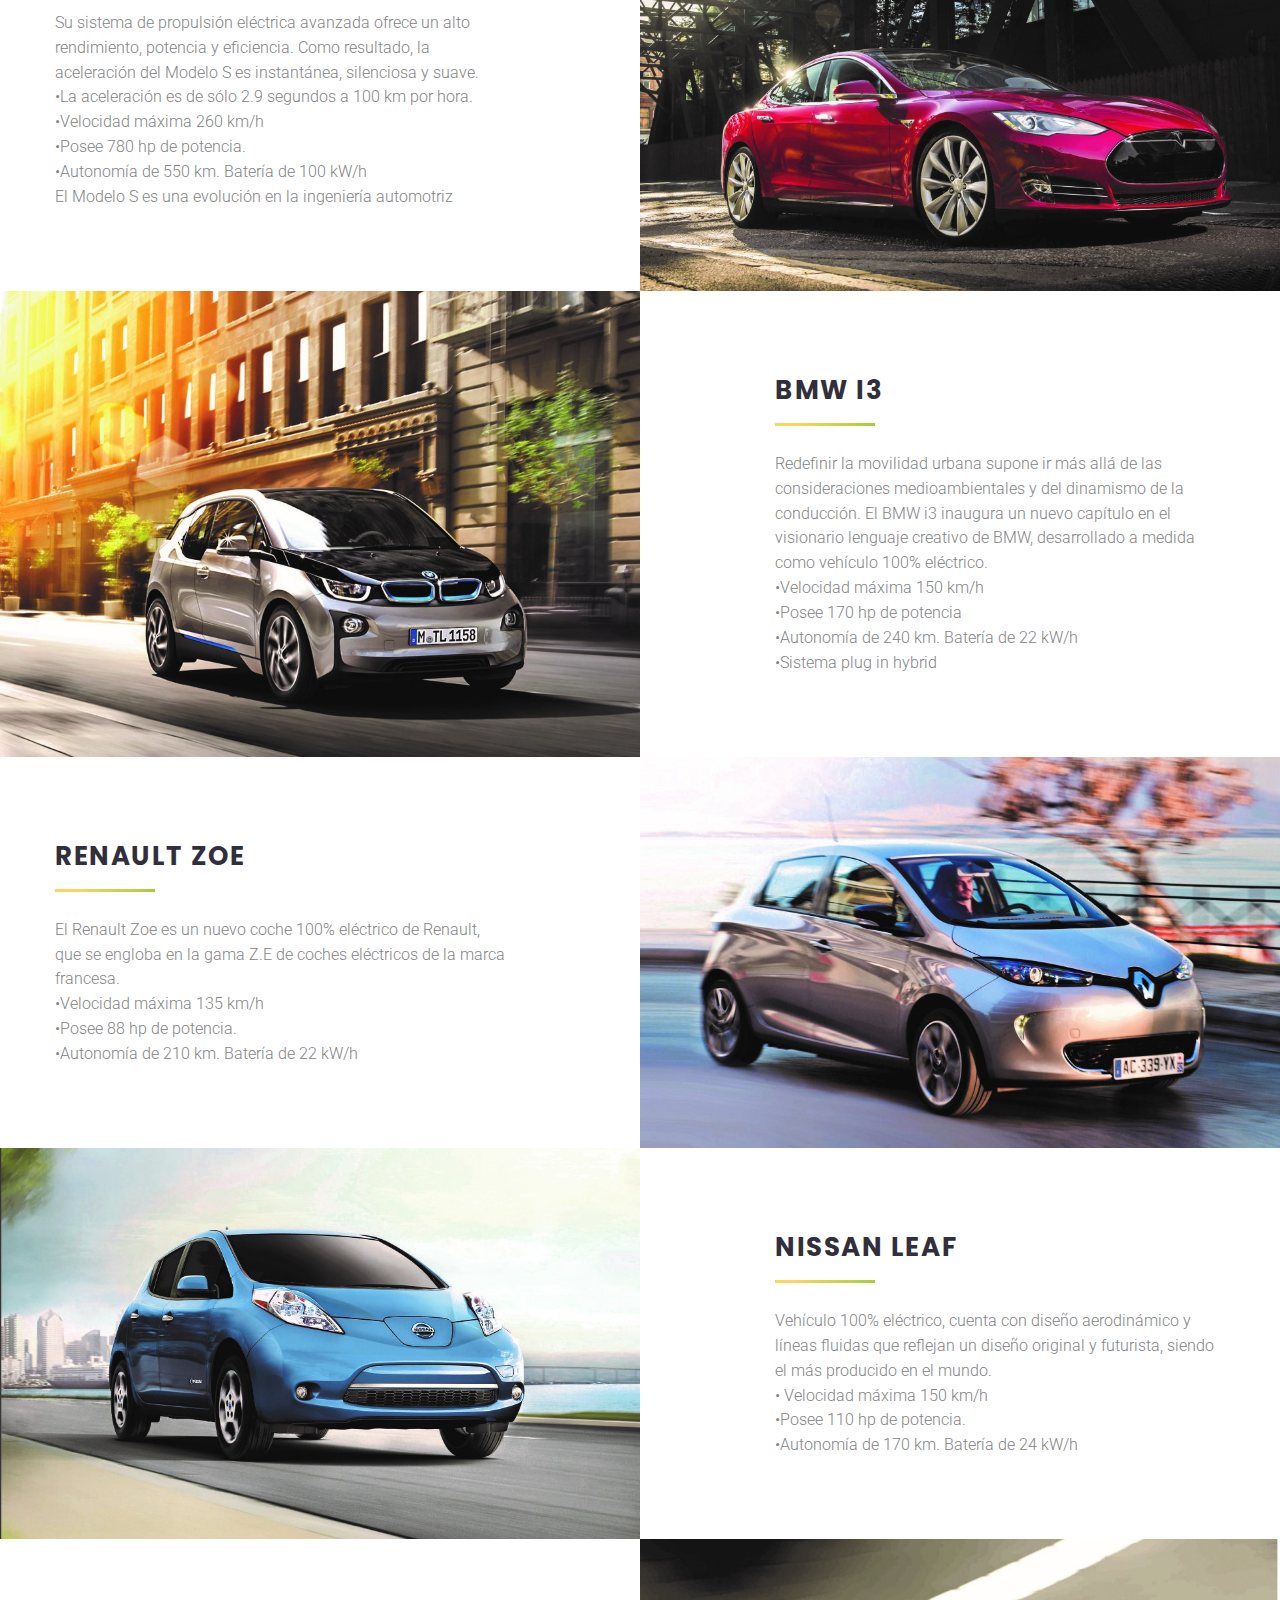
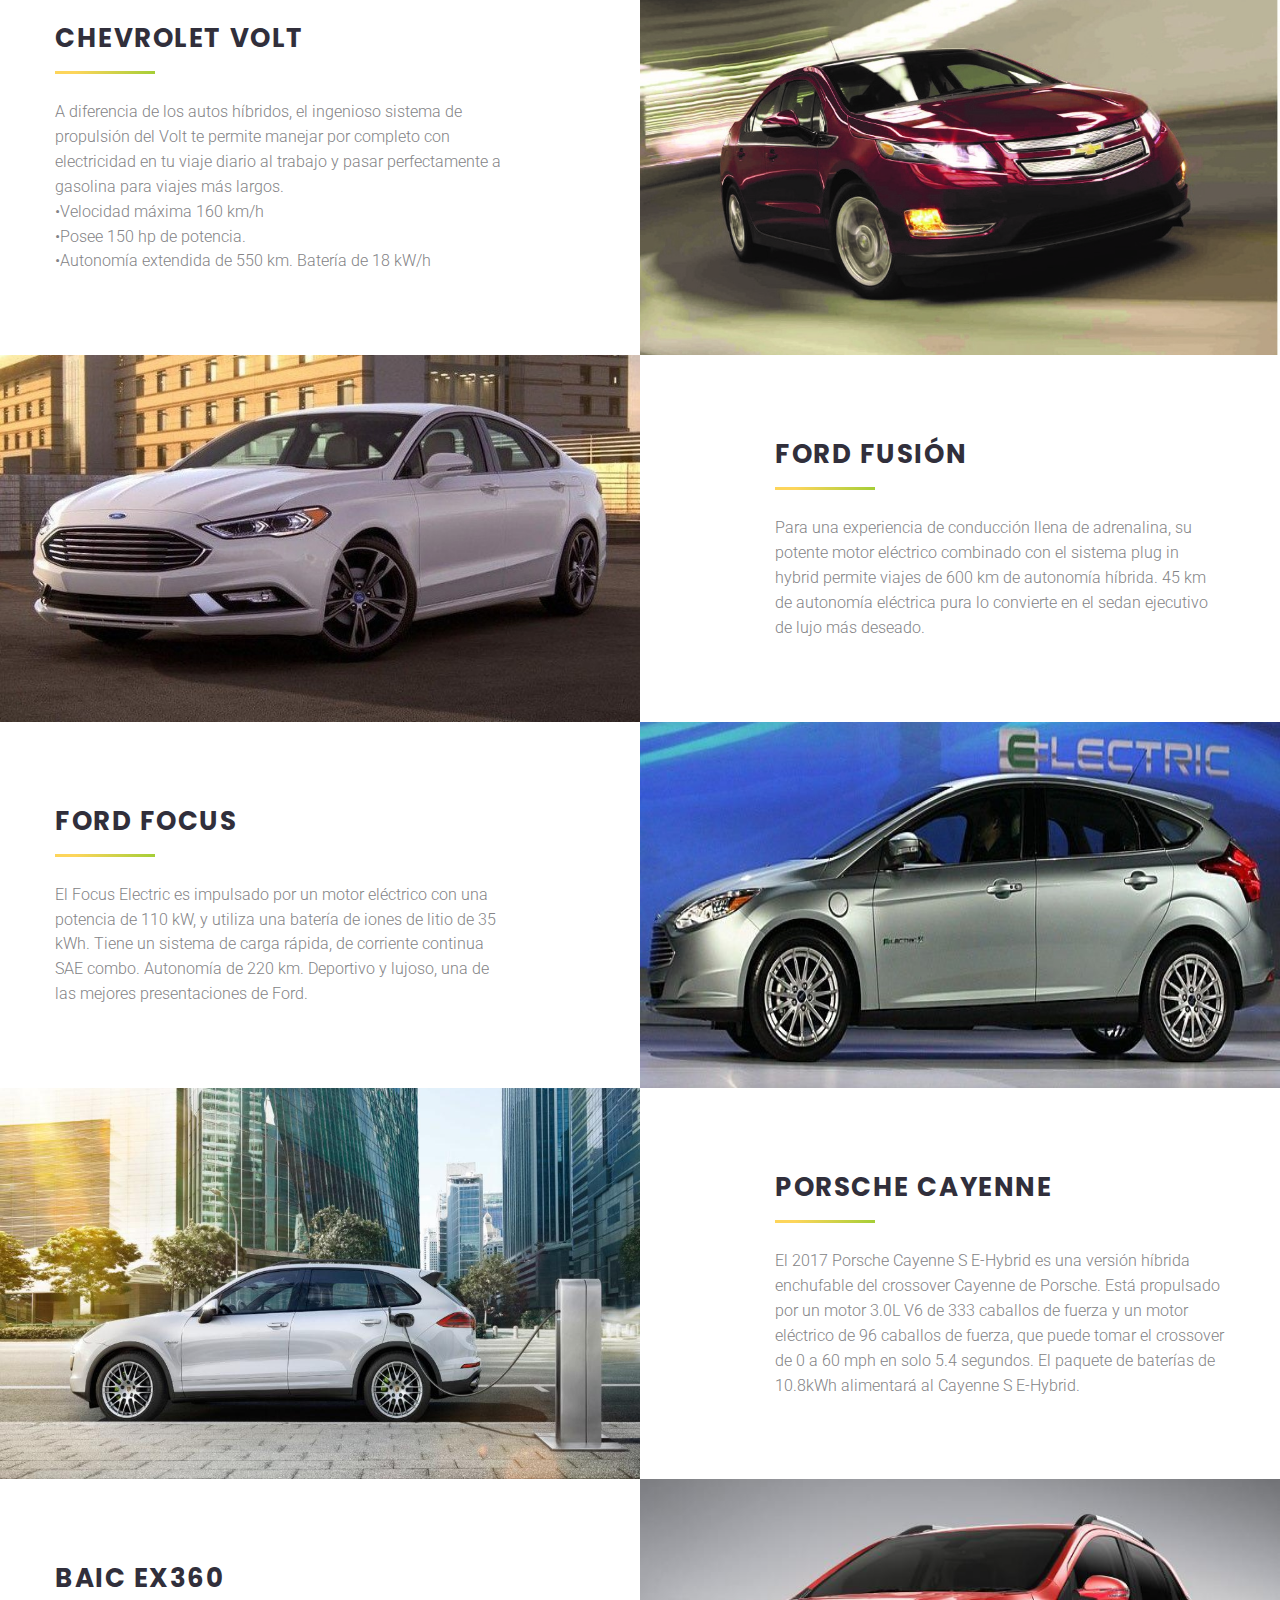
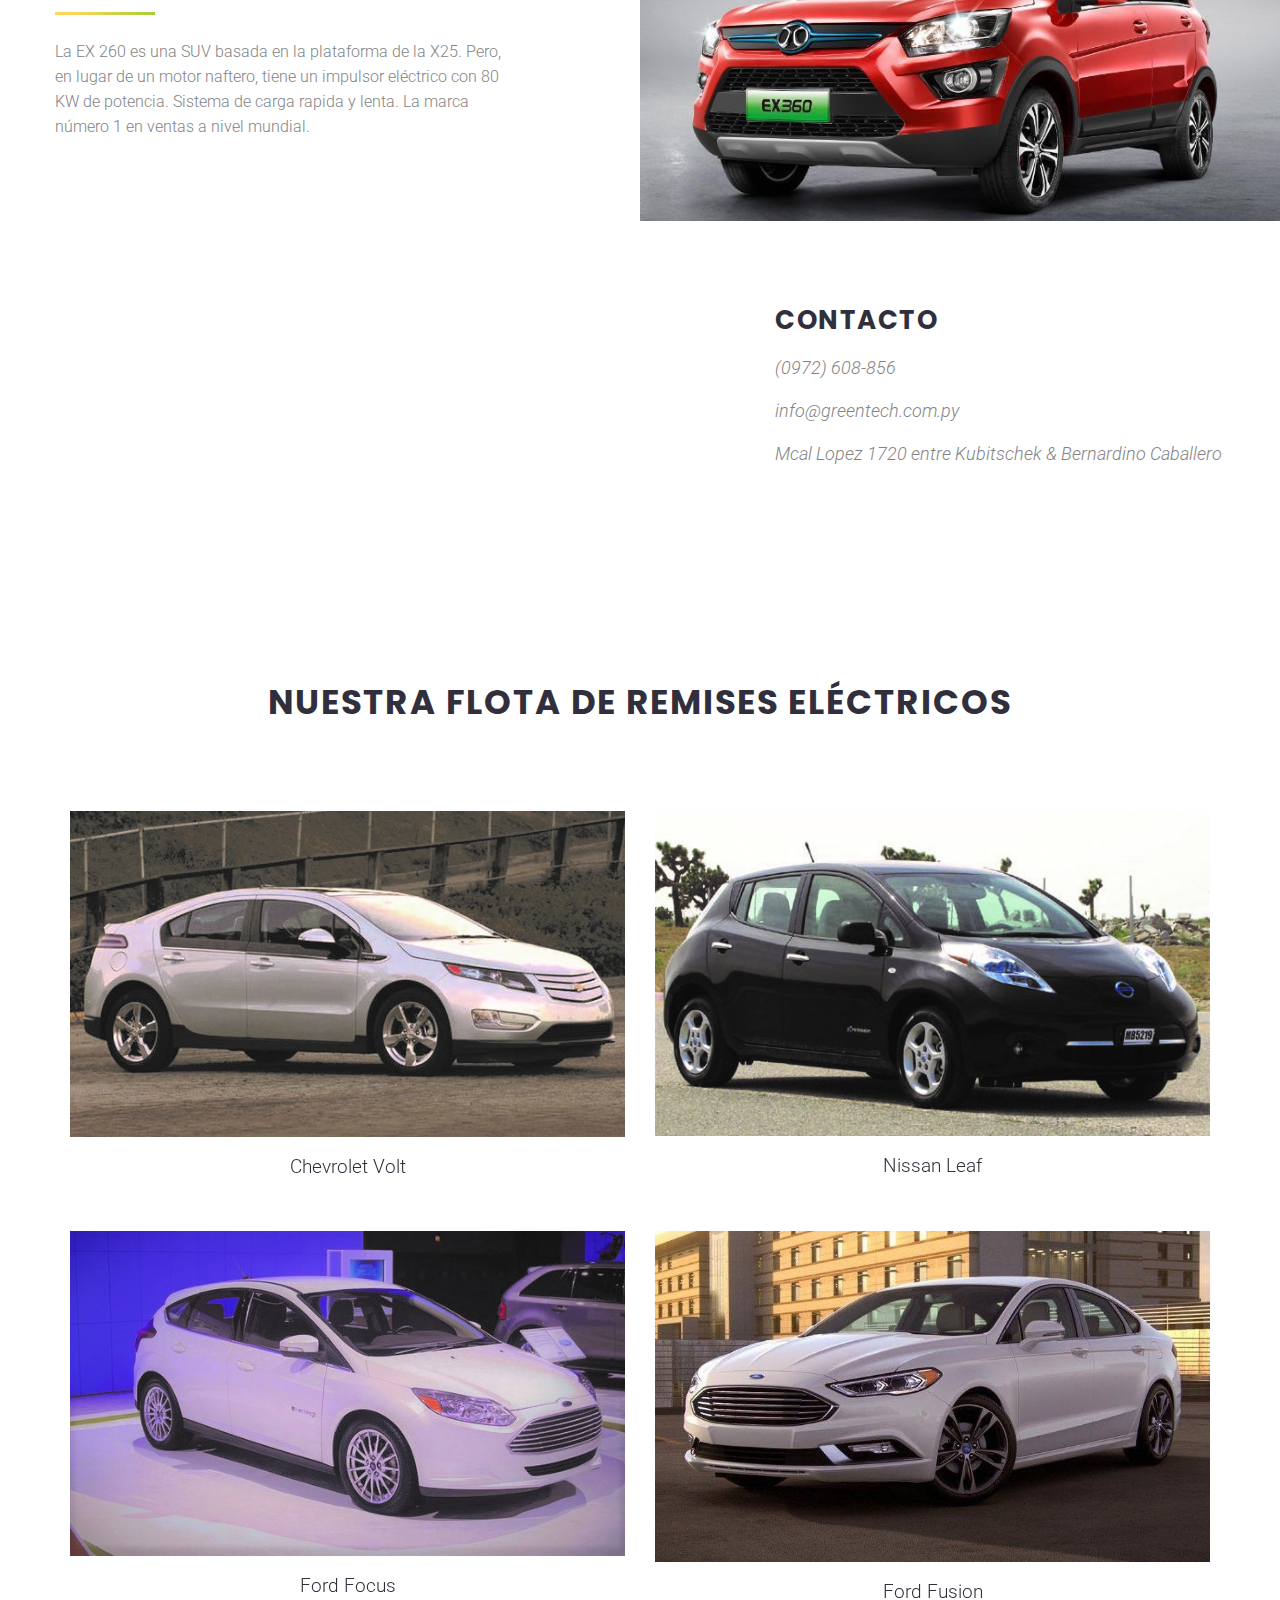
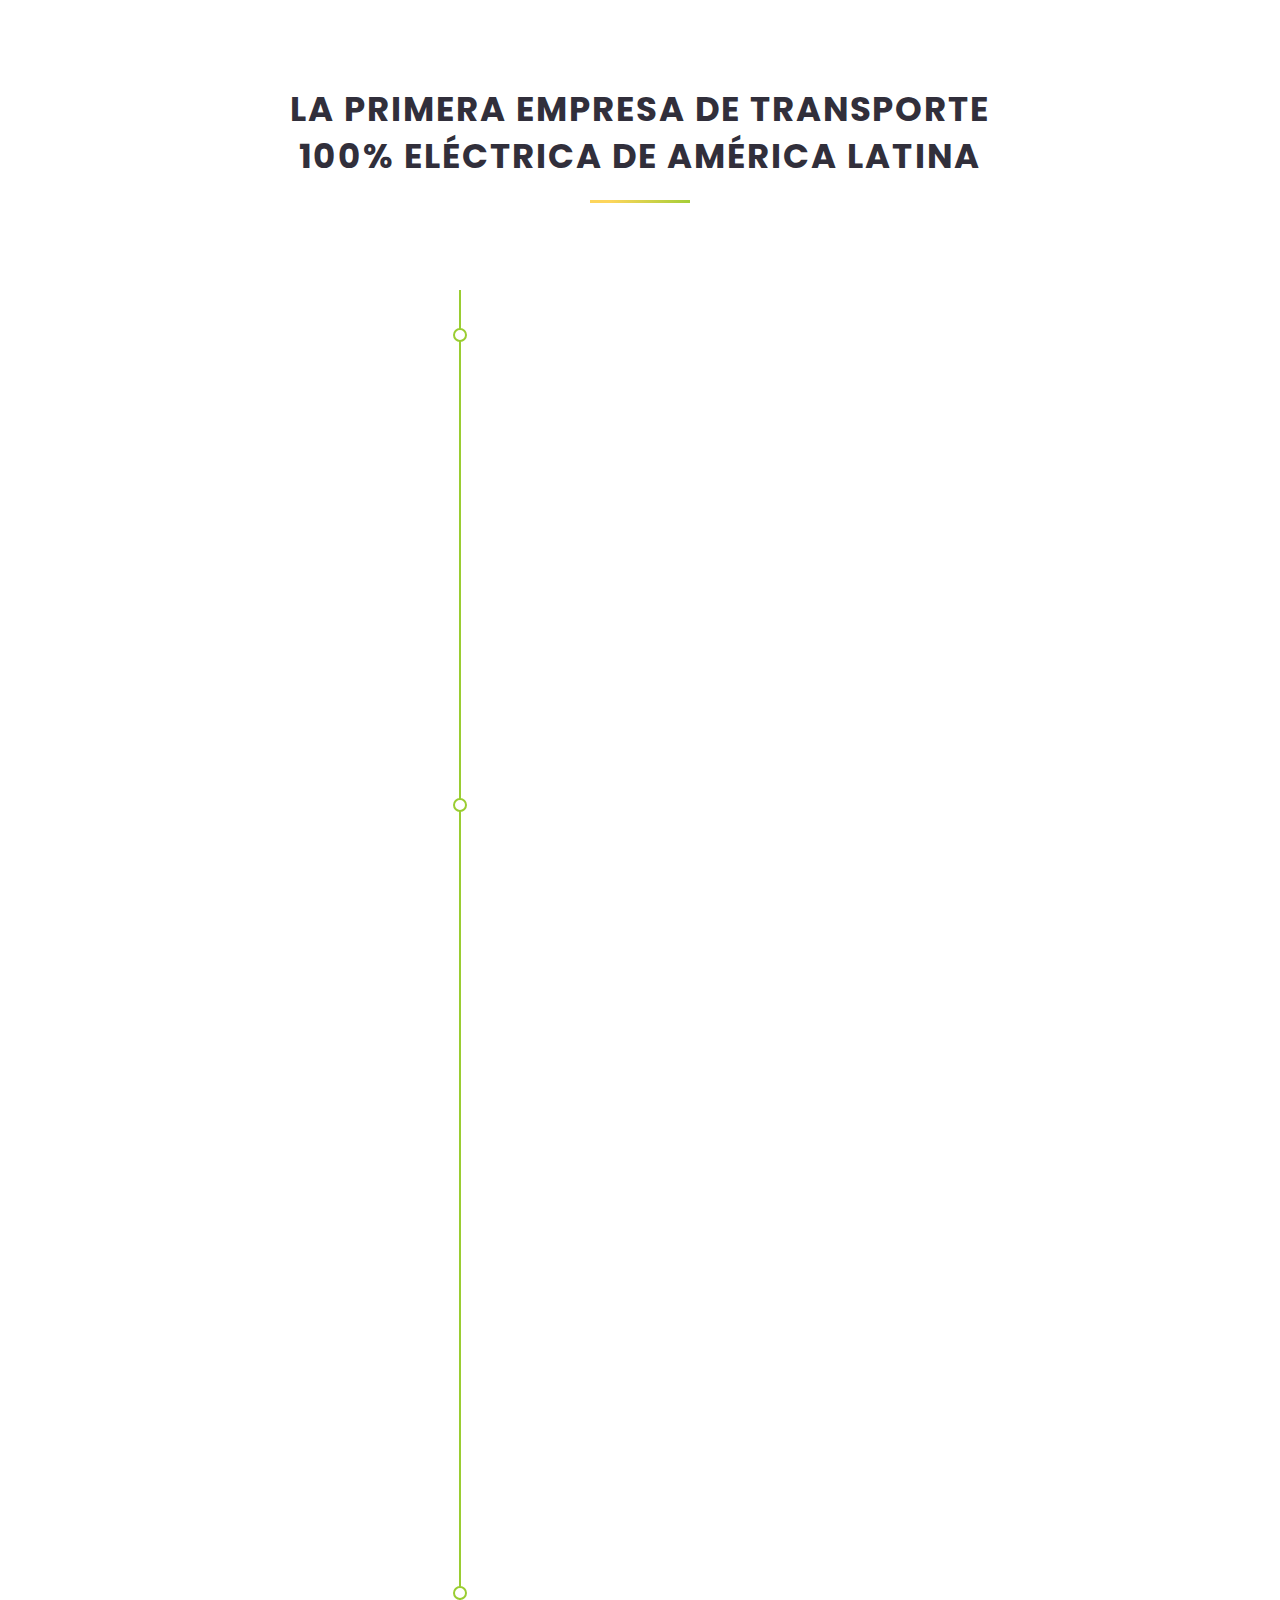
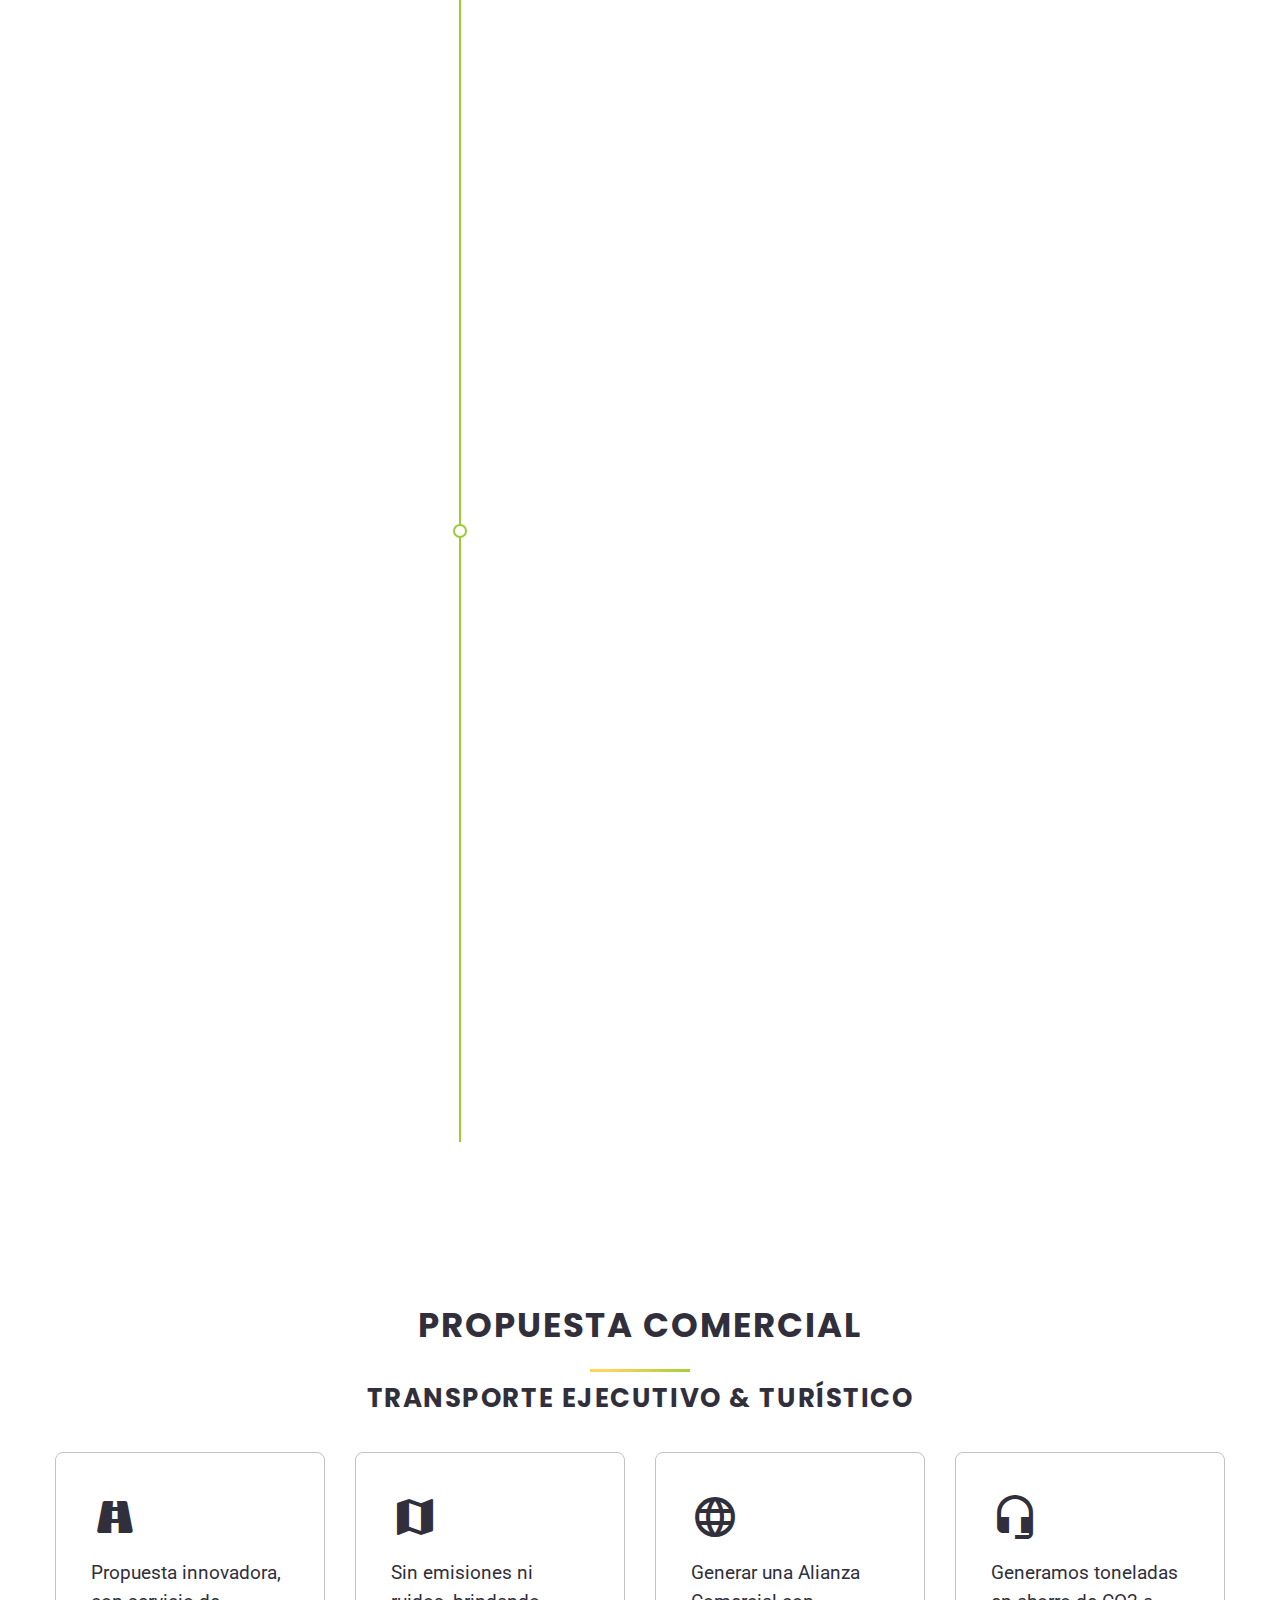
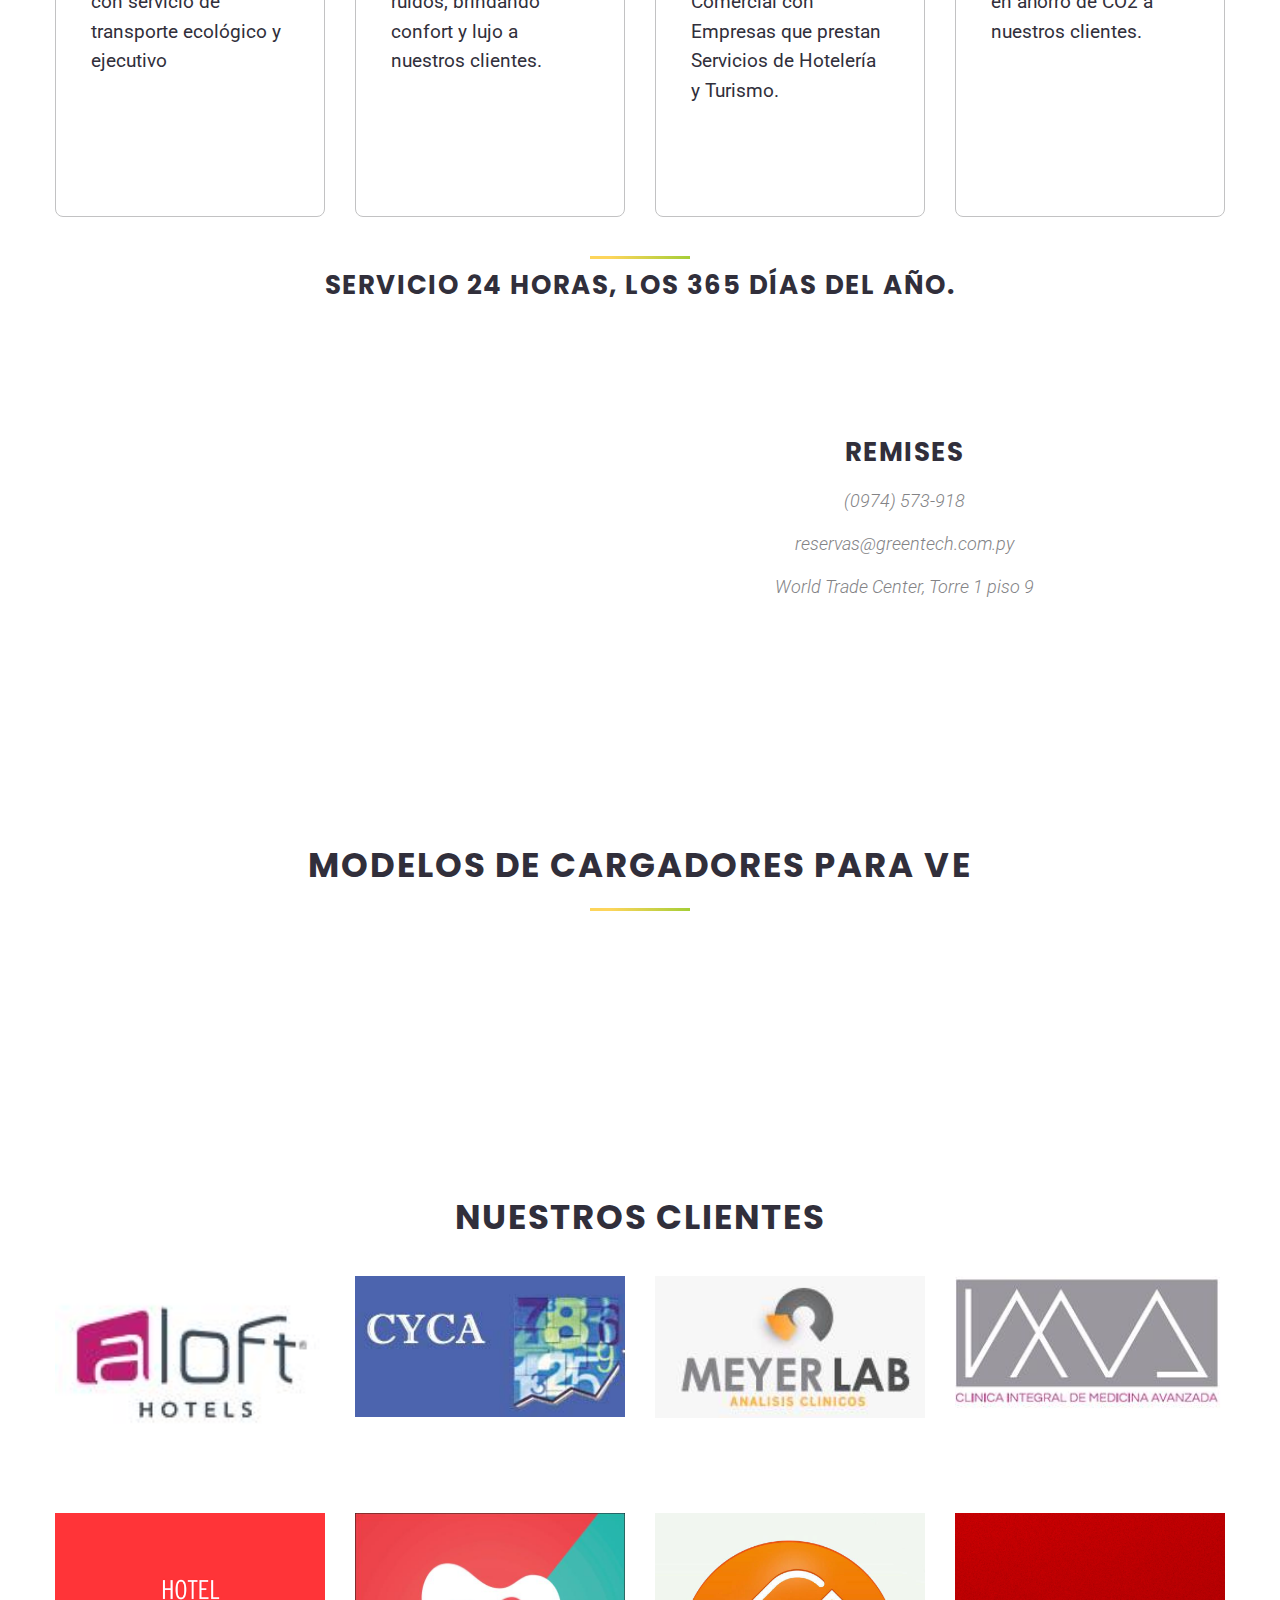
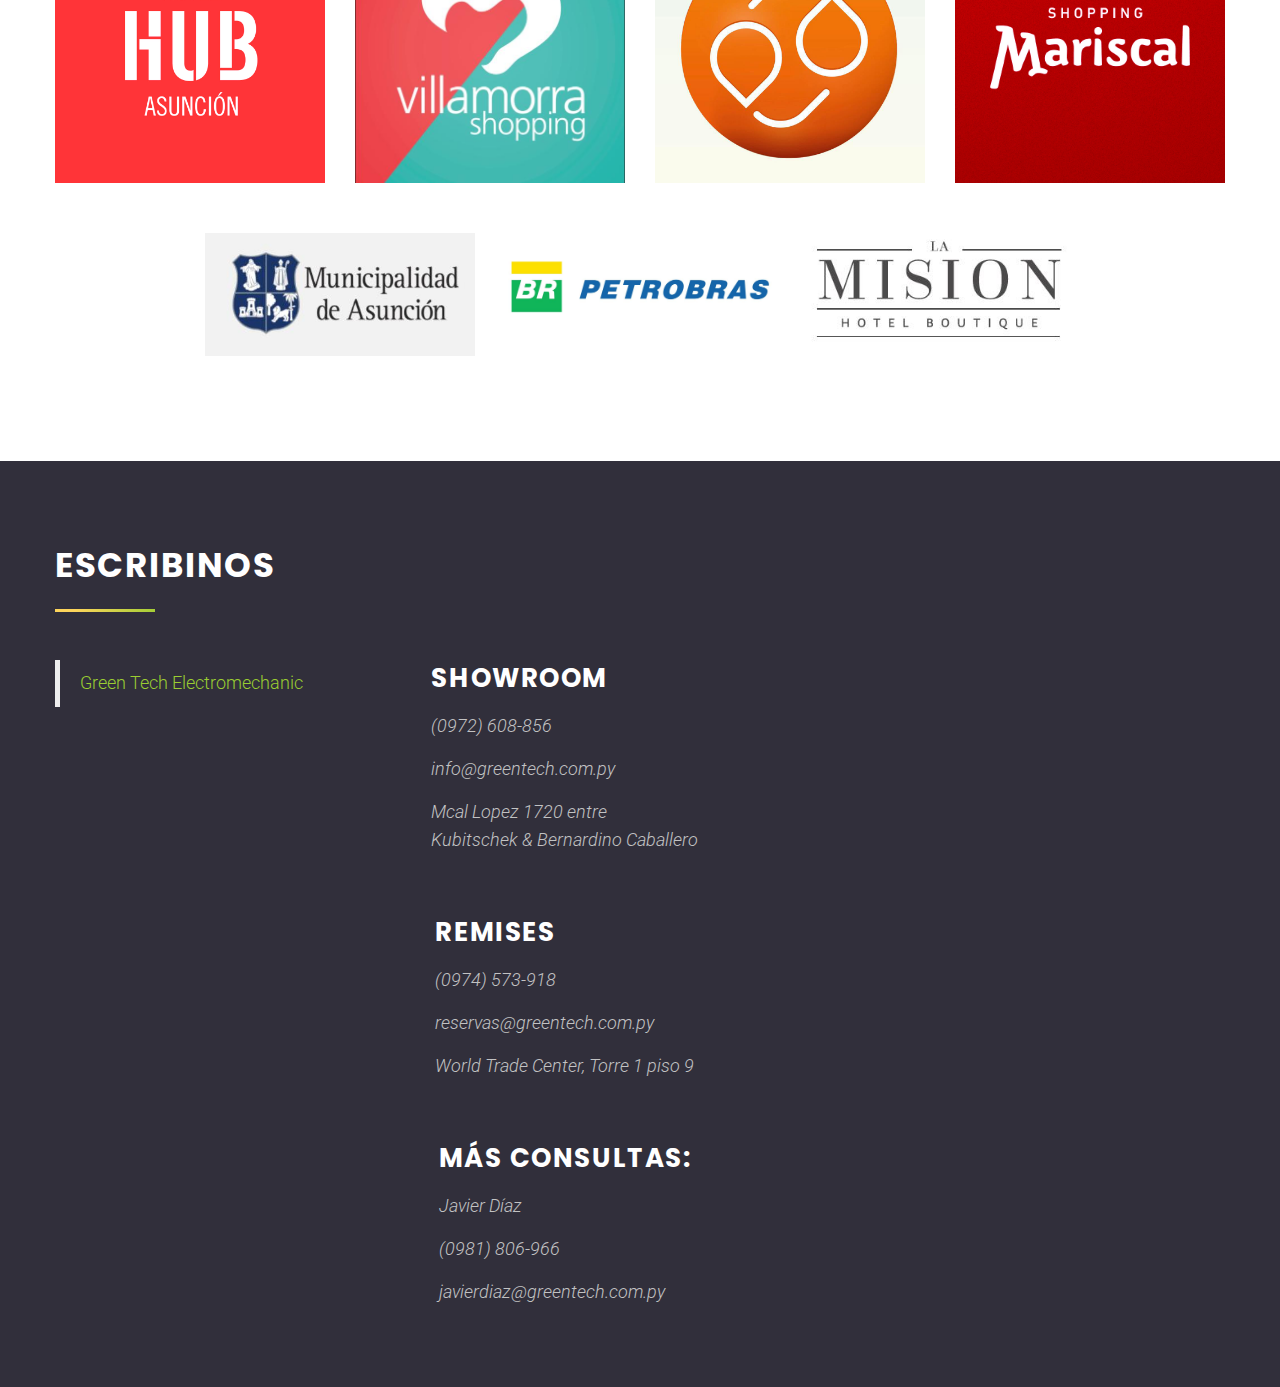
==== commit effa32cb: "ajustes" ====
--- a/index.html
+++ b/index.html
@@ -1,4 +1,4 @@
-﻿<!DOCTYPE html>
+<!DOCTYPE html>
 <html class="wide wow-animation" lang="en">
   <head>
     <!-- Site Title-->
@@ -176,12 +176,12 @@
                   </div>
                   <!-- productos y servicios panel-->
                   <div class="panel panel-custom panel-light">
-                    <div class="panel-heading" id="accordion2Heading3" role="tab">
-                      <div class="panel-title"><a class="collapsed" role="button" data-toggle="collapse" data-parent="#accordion2" href="#accordion2Collapse3" aria-controls="accordion2Collapse3">Nuestros servicios y productos
+                    <div class="panel-heading" id="accordion2Heading4" role="tab">
+                      <div class="panel-title"><a class="collapsed" role="button" data-toggle="collapse" data-parent="#accordion2" href="#accordion2Collapse4" aria-controls="accordion2Collapse4">Nuestros servicios y productos
                           <div class="panel-arrow"></div></a>
                       </div>
                     </div>
-                    <div class="panel-collapse collapse" id="accordion2Collapse3" role="tabpanel" aria-labelledby="accordion2Heading3">
+                    <div class="panel-collapse collapse" id="accordion2Collapse4" role="tabpanel" aria-labelledby="accordion2Heading4">
                       <div class="panel-body">
                         <p>Green Tech, ofrece servicio personalizado de asesoramiento en la selección del Vehículo Eléctrico más conveniente a sus requerimientos. Ofrecemos servicios de remises ejecutivos para empresas. Somos la primera empresa de trasporte con vehículos eléctricos de America Latina. Instalamos cargadores para vehículos eléctricos en todo el país.</p>
                       </div>
@@ -330,7 +330,7 @@
                  </div>
                </div>
              </div>
-             <div class="section-wrap-aside section-wrap-image"><img src="images/img1769.jpg" alt="" width="960" height="660"/>
+             <div class="section-wrap-aside "><img src="images/img1788.jpg" alt="" width="960" height="660"/>
              </div>
            </div>
          </section>
@@ -350,7 +350,7 @@
                  </div>
                </div>
              </div>
-             <div class="section-wrap-aside section-wrap-image"><img src="images/img1773.jpg" alt="" width="960" height="660"/>
+             <div class="section-wrap-aside"><img src="images/img1773.jpg" alt="" width="960" height="660"/>
              </div>
            </div>
          </section>
@@ -372,7 +372,7 @@
                  </div>
                </div>
              </div>
-             <div class="section-wrap-aside section-wrap-image"><img src="images/img1777.jpg" alt="" width="960" height="660"/>
+             <div class="section-wrap-aside"><img src="images/img1777.jpg" alt="" width="960" height="660"/>
              </div>
            </div>
          </section>
@@ -405,7 +405,7 @@
                      <div class="unit unit-sm-horizontal">
                        <div class="unit-body">
                          <a class="team-inline-title" href=""><h4>Contacto</h4></a>
-                         <p class="team-classic-job-position">(0972) 608-852</p>
+                         <p class="team-classic-job-position">(0972) 608-856</p>
                          <p class="team-classic-job-position">info@greentech.com.py</p>
                          <p class="team-classic-job-position">Mcal Lopez 1720 entre Kubitschek & Bernardino Caballero</p>
                        </div>
@@ -434,15 +434,15 @@
              <div class="cell-lg-12">
                <div class="isotope isotope-titled-gallery" data-isotope-layout="fitRows" data-isotope-group="gallery-01" data-lightgallery="group">
                  <div class="row">
-                   <div class="col-xs-12 col-sm-6 col-md-6 isotope-item" data-filter="type 1"><a class="gallery-item titled-gallery-item" href="images/gallery-01-original.jpg" data-lightgallery="group-item">
-                         <figure><img src="images/img1785.jpg" alt="" width="570" height="380"/>
-                         </figure>
+                   <div class="col-xs-12 col-sm-6 col-md-6 isotope-item" data-filter="type 1"><a class="" href="images/img1785.jpg" data-lightgallery="group-item">
+                         <div class="section-wrap-aside"><img src="images/img1785.jpg" alt="" width="570" height="380"/>
+                         </div>
                          <div class="caption">
                          </div>
                        </a>
                      <p class="big box-minimal-title">Chevrolet Volt</p>
                    </div>
-                   <div class="col-xs-12 col-sm-6 col-md-6 isotope-item" data-filter="type 1"><a class="gallery-item titled-gallery-item" href="images/gallery-02-original.jpg" data-lightgallery="group-item">
+                   <div class="col-xs-12 col-sm-6 col-md-6 isotope-item" data-filter="type 1"><a class="" href="images/img1786.jpg" data-lightgallery="group-item">
                          <figure><img src="images/img1786.jpg" alt="" width="570" height="380"/>
                          </figure>
                          <div class="caption">
@@ -450,23 +450,23 @@
                        </a>
                      <p class="big box-minimal-title">Nissan Leaf</p>
                    </div>
-                   <div class="col-xs-12 col-sm-6 col-md-6 isotope-item" data-filter="type 1"><a class="gallery-item titled-gallery-item" href="images/gallery-03-original.jpg" data-lightgallery="group-item">
+                   <div class="col-xs-12 col-sm-6 col-md-6 isotope-item" data-filter="type 1"><a class=" " href="images/img1787.jpg" data-lightgallery="group-item">
                        <div class="gallery-item-image">
                          <figure><img src="images/img1787.jpg" alt="" width="570" height="380"/>
                          </figure>
                          <div class="caption">
                          </div>
                        </div></a>
-                     <p class="big box-minimal-title">Ford Fusion</p>
-                   </div>
-                   <div class="col-xs-12 col-sm-6 col-md-6 isotope-item" data-filter="type 2"><a class="gallery-item titled-gallery-item" href="images/gallery-04-original.jpg" data-lightgallery="group-item">
+                     <p class="big box-minimal-title">Ford Focus</p>
+                   </div>
+                   <div class="col-xs-12 col-sm-6 col-md-6 isotope-item" data-filter="type 2"><a class=" " href="images/img1788.jpg" data-lightgallery="group-item">
                        <div class="gallery-item-image">
                          <figure><img src="images/img1788.jpg" alt="" width="570" height="380"/>
                          </figure>
                          <div class="caption">
                          </div>
                        </div></a>
-                     <p class="big box-minimal-title">Ford Focus</p>
+                     <p class="big box-minimal-title">Ford Fusion</p>
                    </div>
                  </div>
                </div>
@@ -616,13 +616,13 @@
                 <div class="row row-condensed row-no-gutter">
                   <div class="col-xs-12 col-sm-6 col-md-12 isotope-item" data-filter="type 1">
                     <div class="gallery-item title-inside-gallery-item gallery-item-fullwidth">
-                      <figure><img src="images/char1.png" alt="" width="570" height="380"/>
+                      <figure><img src="images/char1.png" alt="" />
                       </figure>
                     </div>
                   </div>
                   <div class="col-xs-12 col-sm-6 col-md-12 isotope-item" data-filter="type 1">
                     <div class="gallery-item title-inside-gallery-item gallery-item-fullwidth">
-                      <figure><img src="images/char2.png" alt="" width="570" height="380"/>
+                      <figure><img src="images/char2.png" alt="" />
                       </figure>
                     </div>
                   </div>
@@ -697,7 +697,7 @@
                                 var js, fjs = d.getElementsByTagName(s)[0];
                                 if (d.getElementById(id)) return;
                                 js = d.createElement(s); js.id = id;
-                                js.src = 'https://connect.facebook.net/pt_BR/sdk.js#xfbml=1&version=v3.1';
+                                js.src = 'https://connect.facebook.net/es_ES/sdk.js#xfbml=1&version=v3.1';
                                 fjs.parentNode.insertBefore(js, fjs);
                               }(document, 'script', 'facebook-jssdk'));</script>
                               <div class="fb-page" data-href="https://www.facebook.com/GreenTechParaguay" data-tabs="timeline" data-width="350" data-height="800" data-small-header="false" data-adapt-container-width="false" data-hide-cover="false" data-show-facepile="false"><blockquote cite="https://www.facebook.com/GreenTechParaguay" class="fb-xfbml-parse-ignore"><a href="https://www.facebook.com/GreenTechParaguay">Green Tech Electromechanic</a></blockquote></div>
@@ -707,8 +707,8 @@
                                  <div class="team-inline">
                                  <div class="unit unit-sm-horizontal">
                                    <div class="unit-body">
-                                     <a class="team-inline-title" href=""><h4>contacto</h4></a>
-                                     <p class="team-classic-job-position">(0972) 608-852</p>
+                                     <a class="team-inline-title" href=""><h4>showroom</h4></a>
+                                     <p class="team-classic-job-position">(0972) 608-856</p>
                                      <p class="team-classic-job-position">info@greentech.com.py</p>
                                      <p class="team-classic-job-position">Mcal Lopez 1720 entre </br> Kubitschek & Bernardino Caballero</p>
                                    </div>
--- a/css/style.css
+++ b/css/style.css
@@ -6479,13 +6479,13 @@
 }  .gallery-item img {-	position: relative;+	/*position: relative; 	left: 50%; 	transform: translateX(-50%); 	width: auto; 	height: auto; 	max-width: none;-	min-width: 101.5%;+	min-width: 101.5%;*/ }  .gallery-item .caption {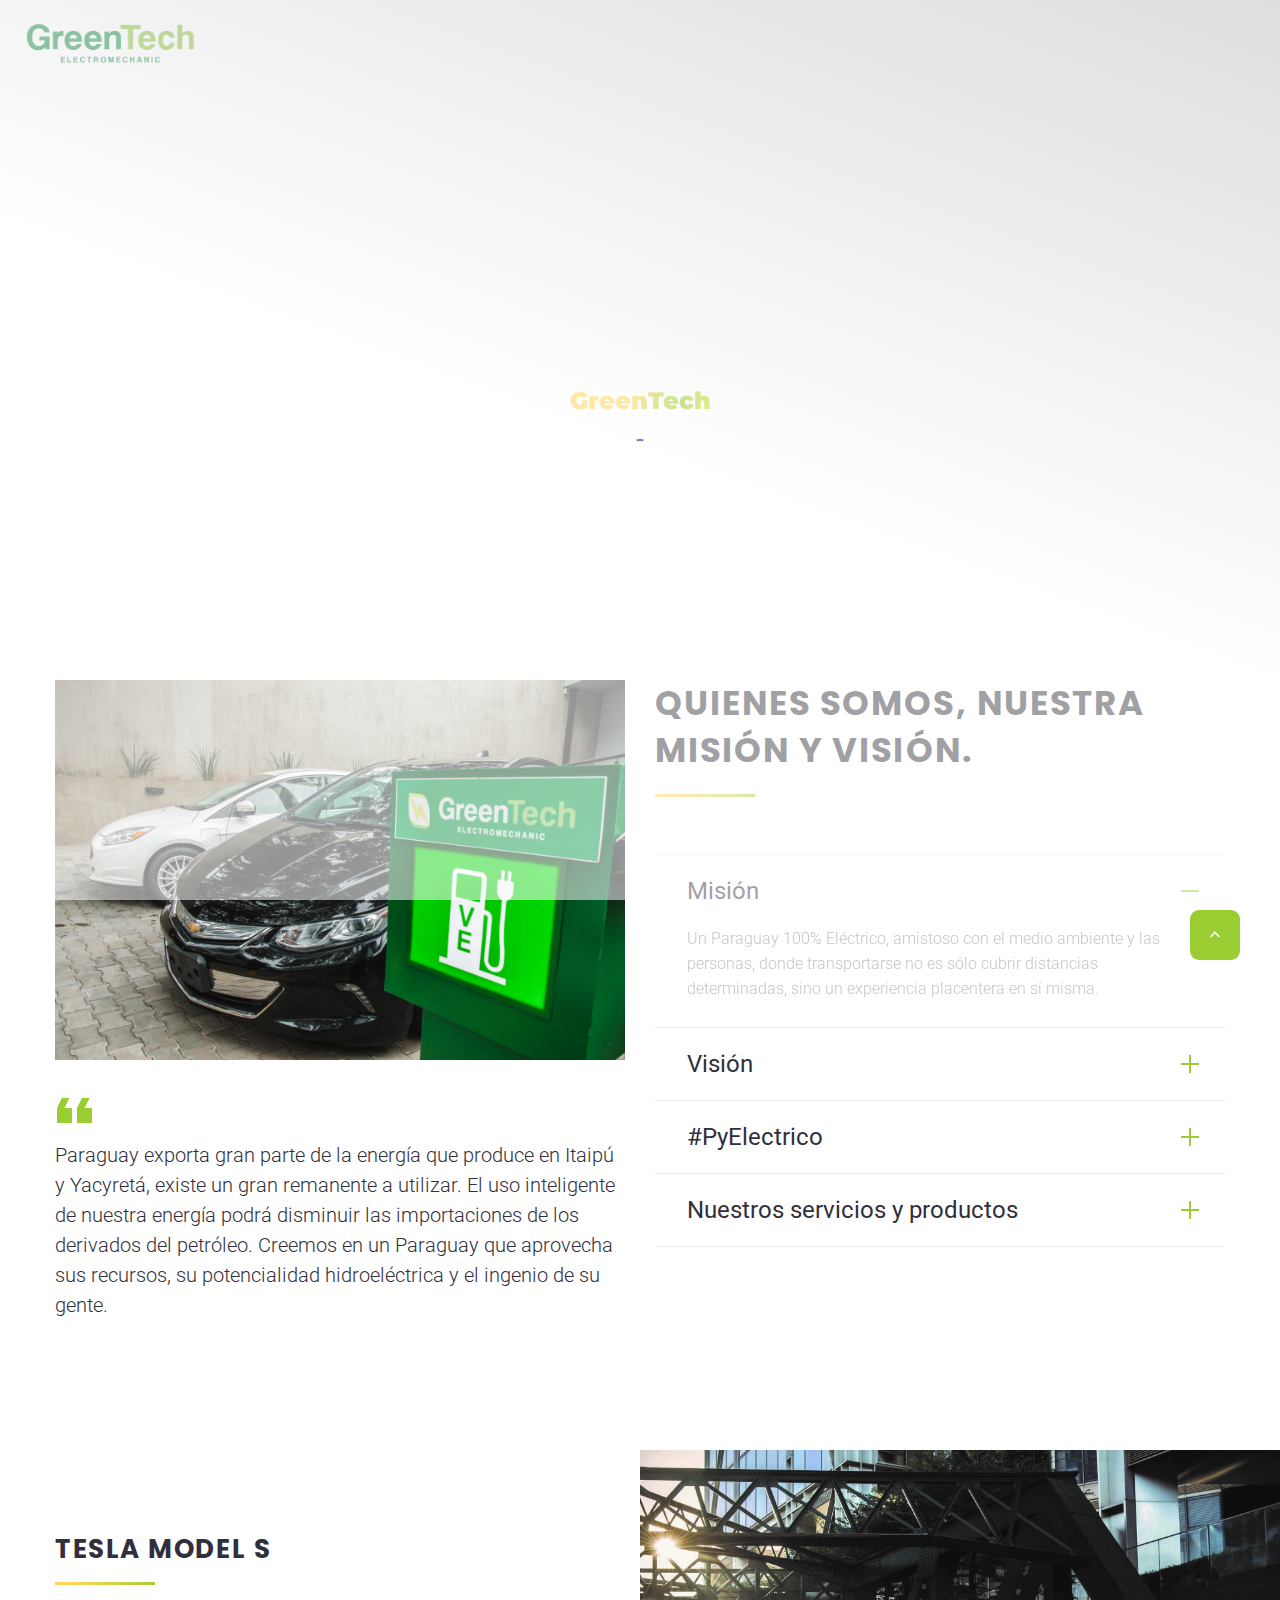
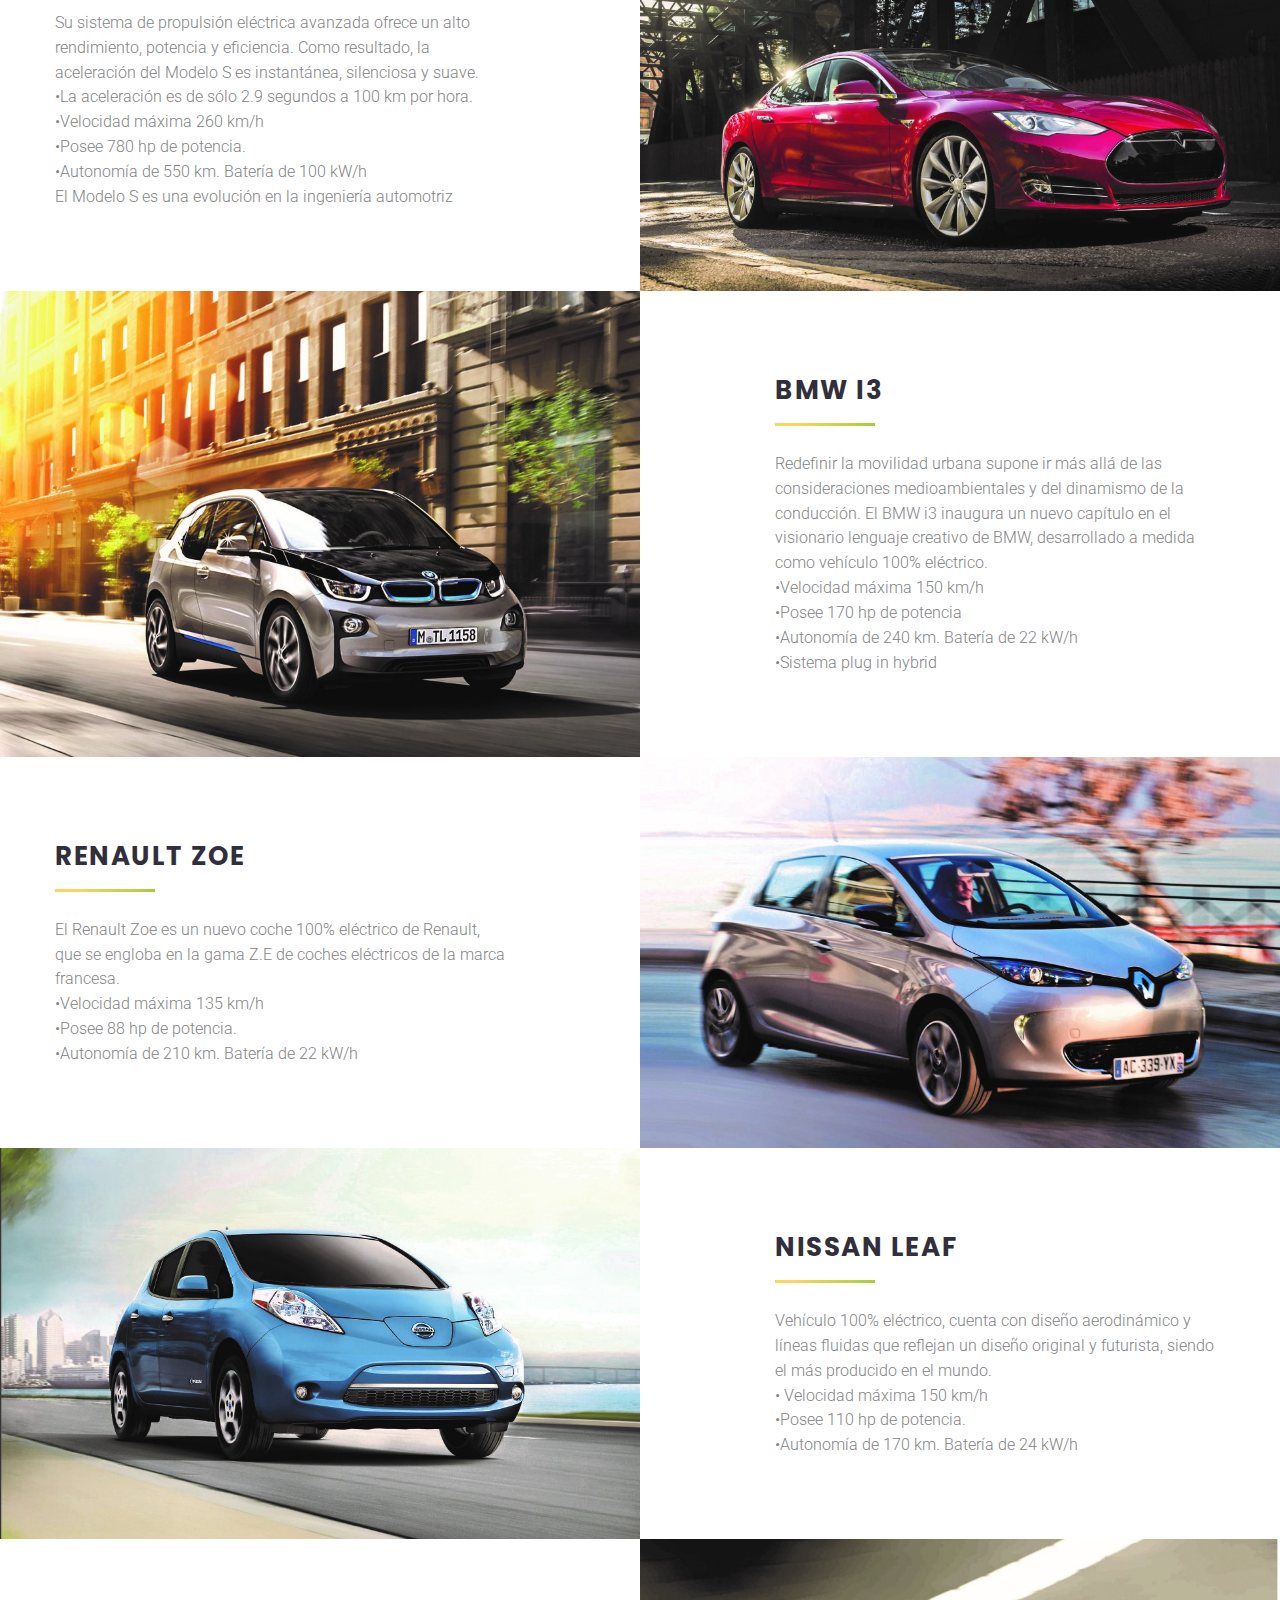
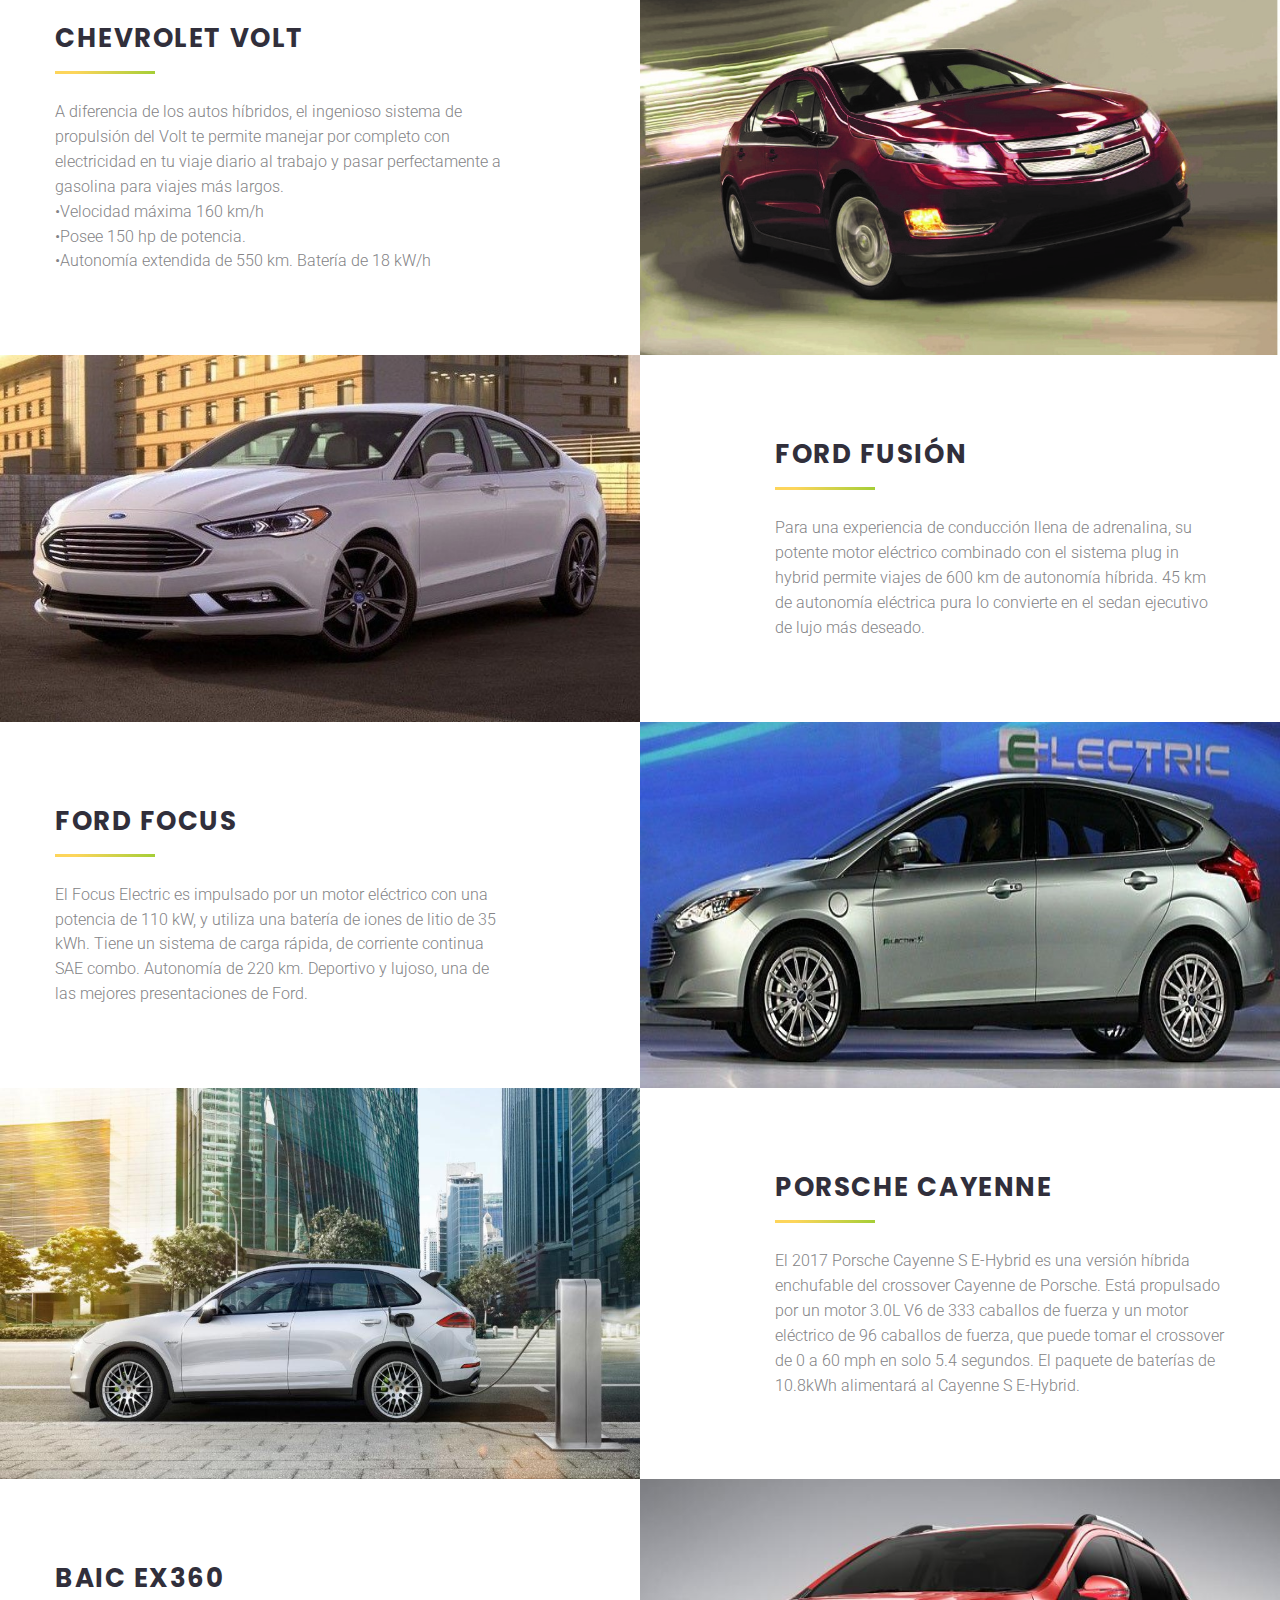
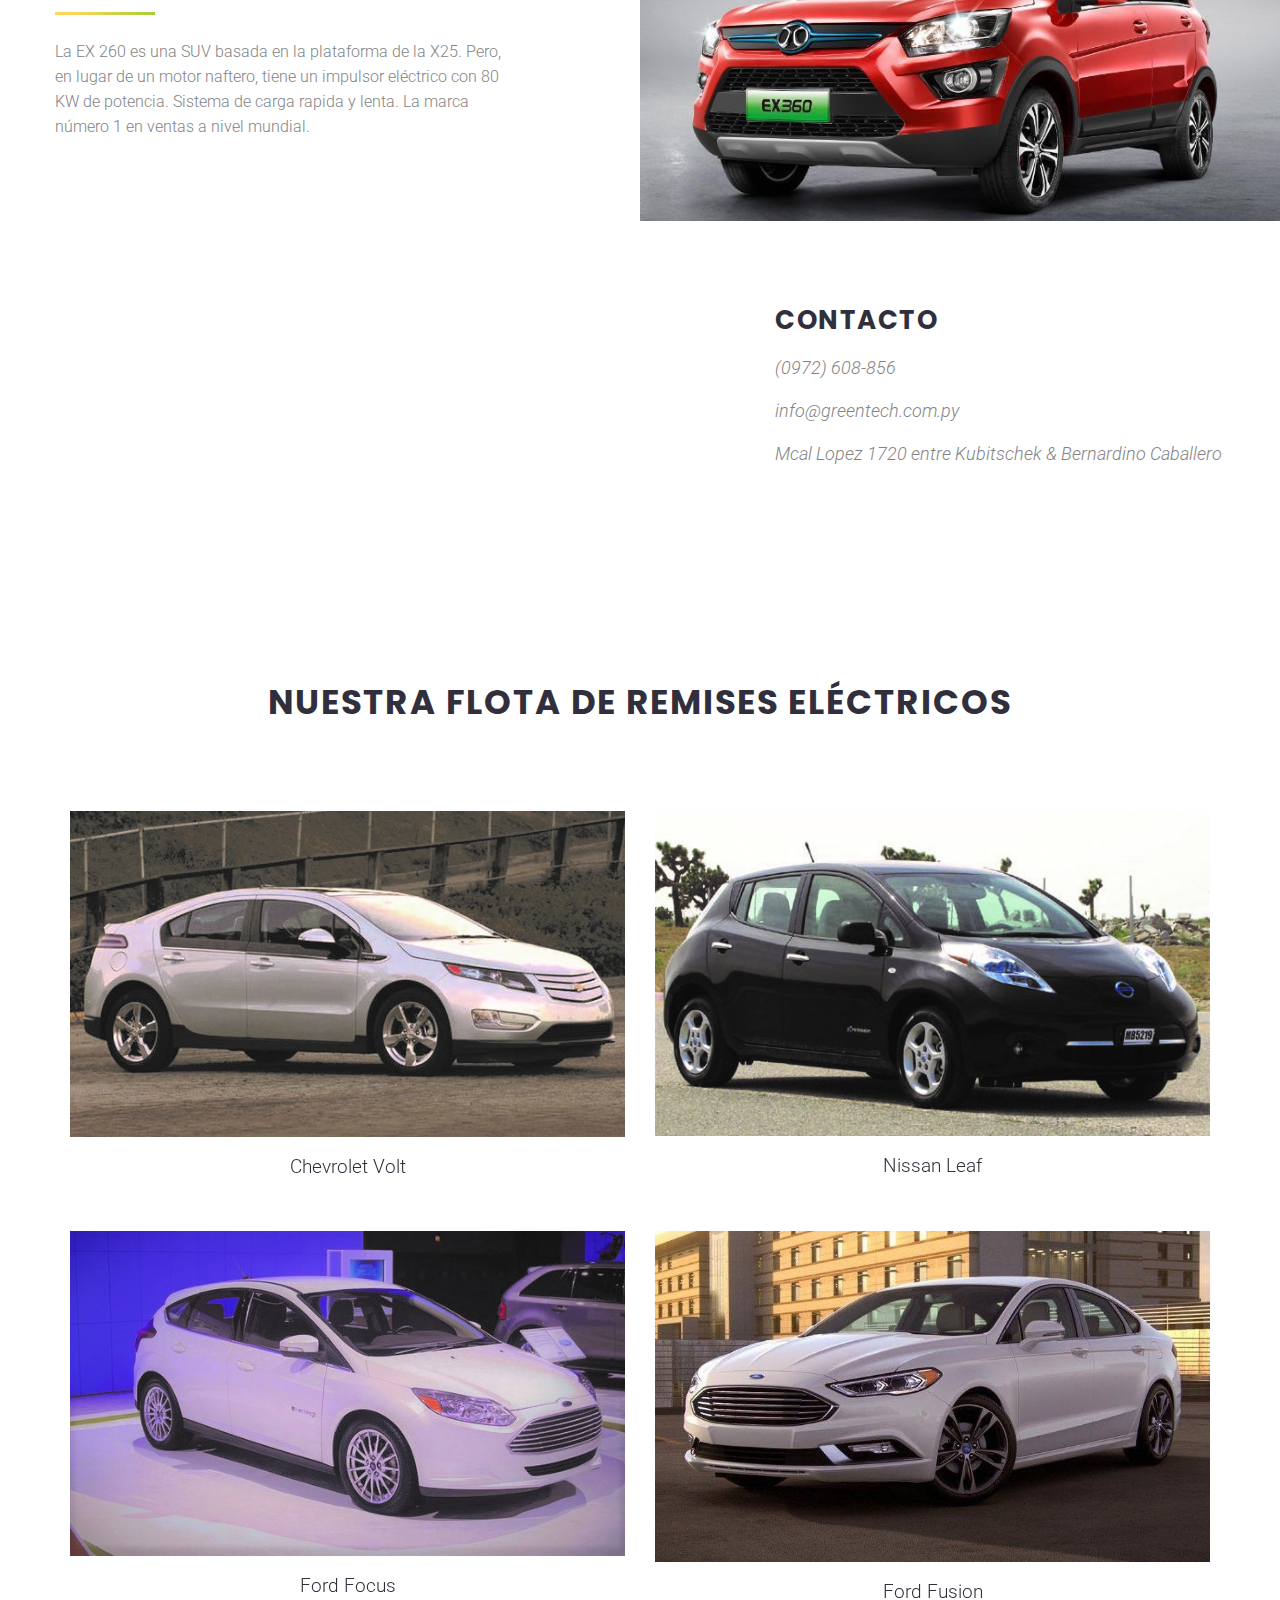
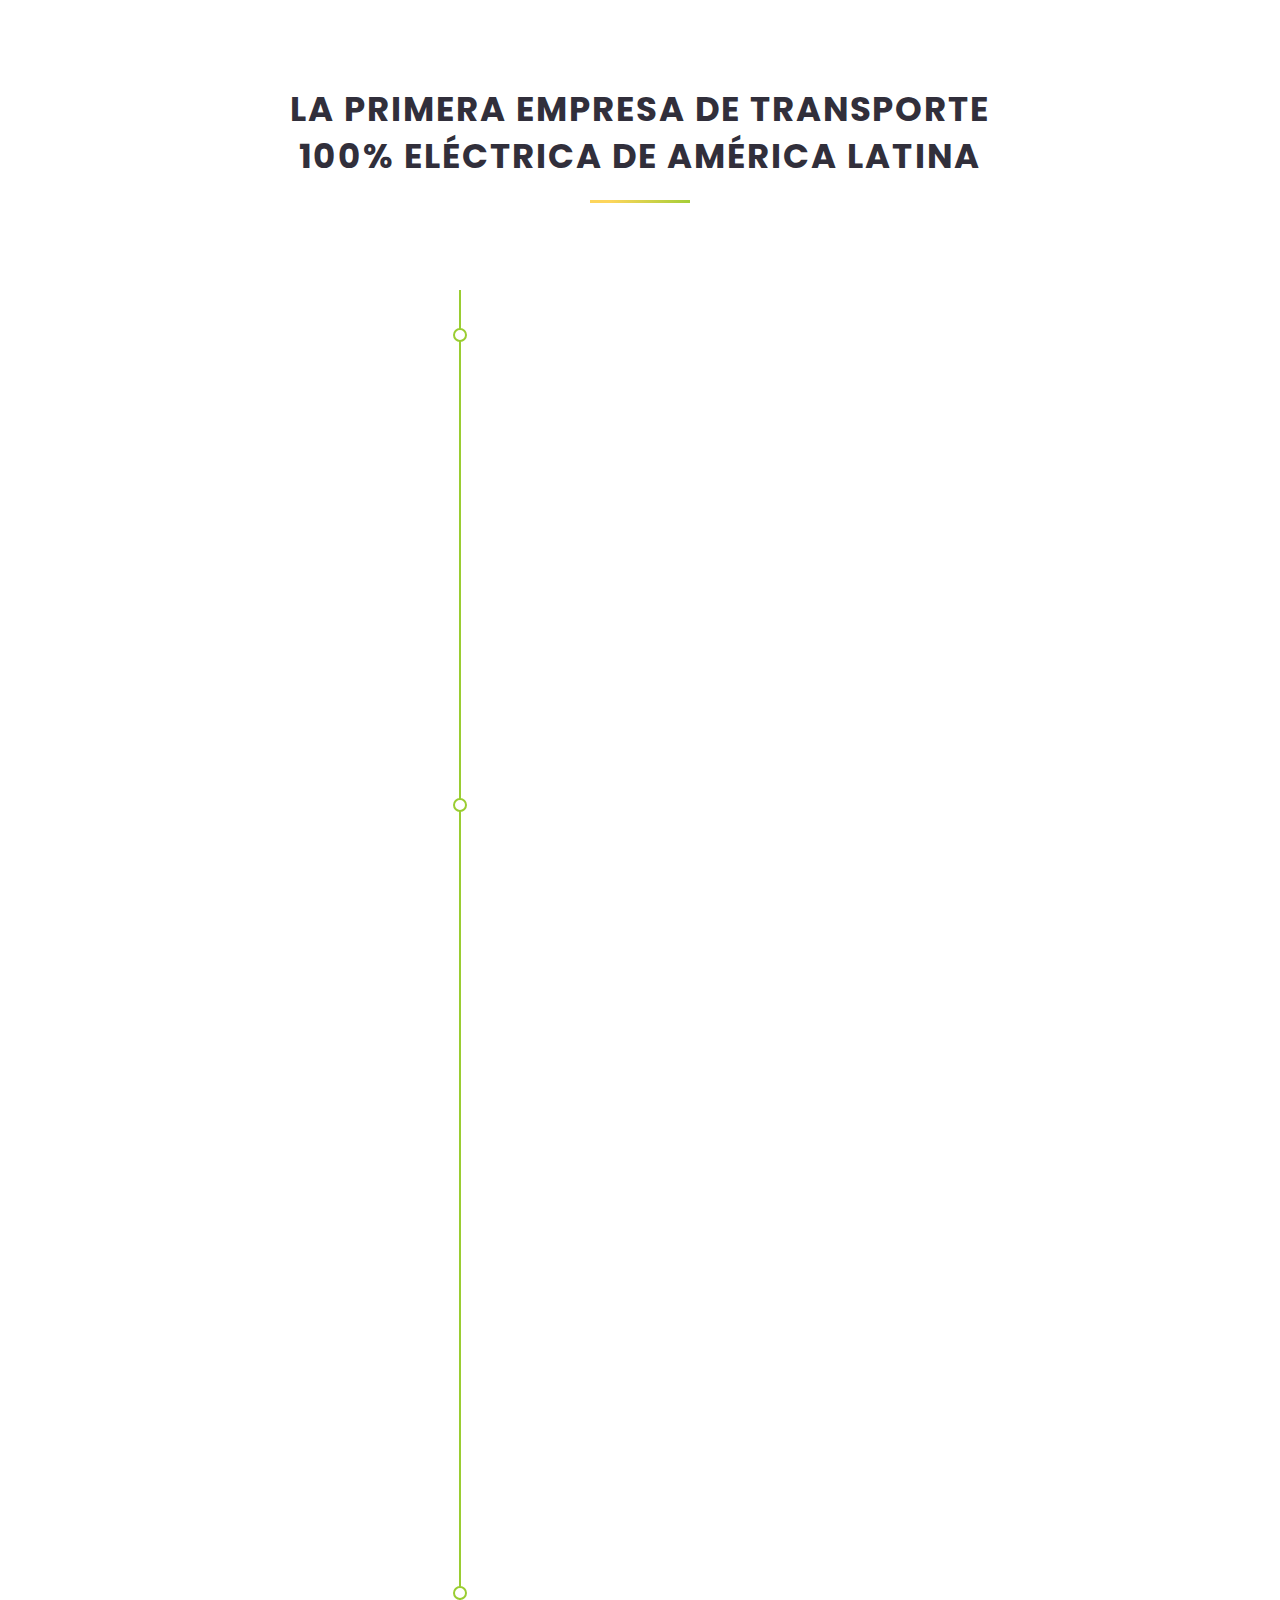
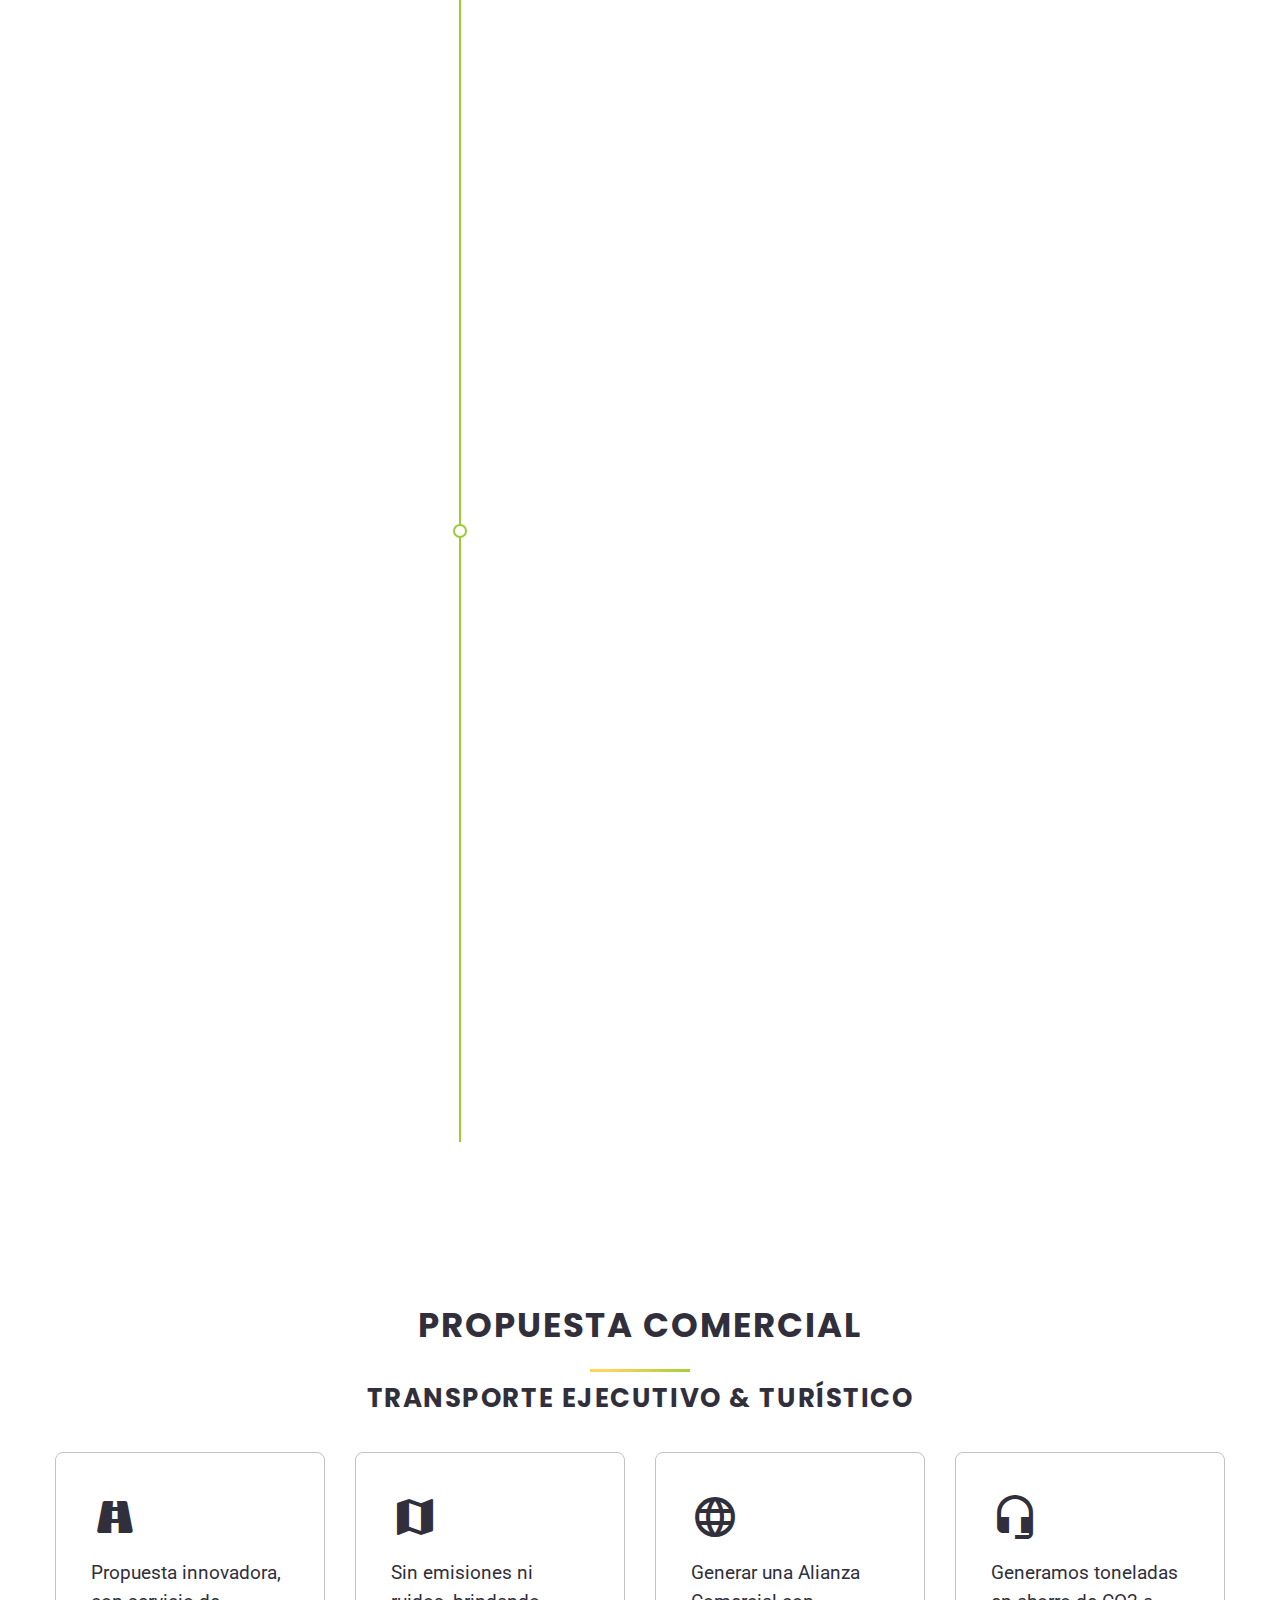
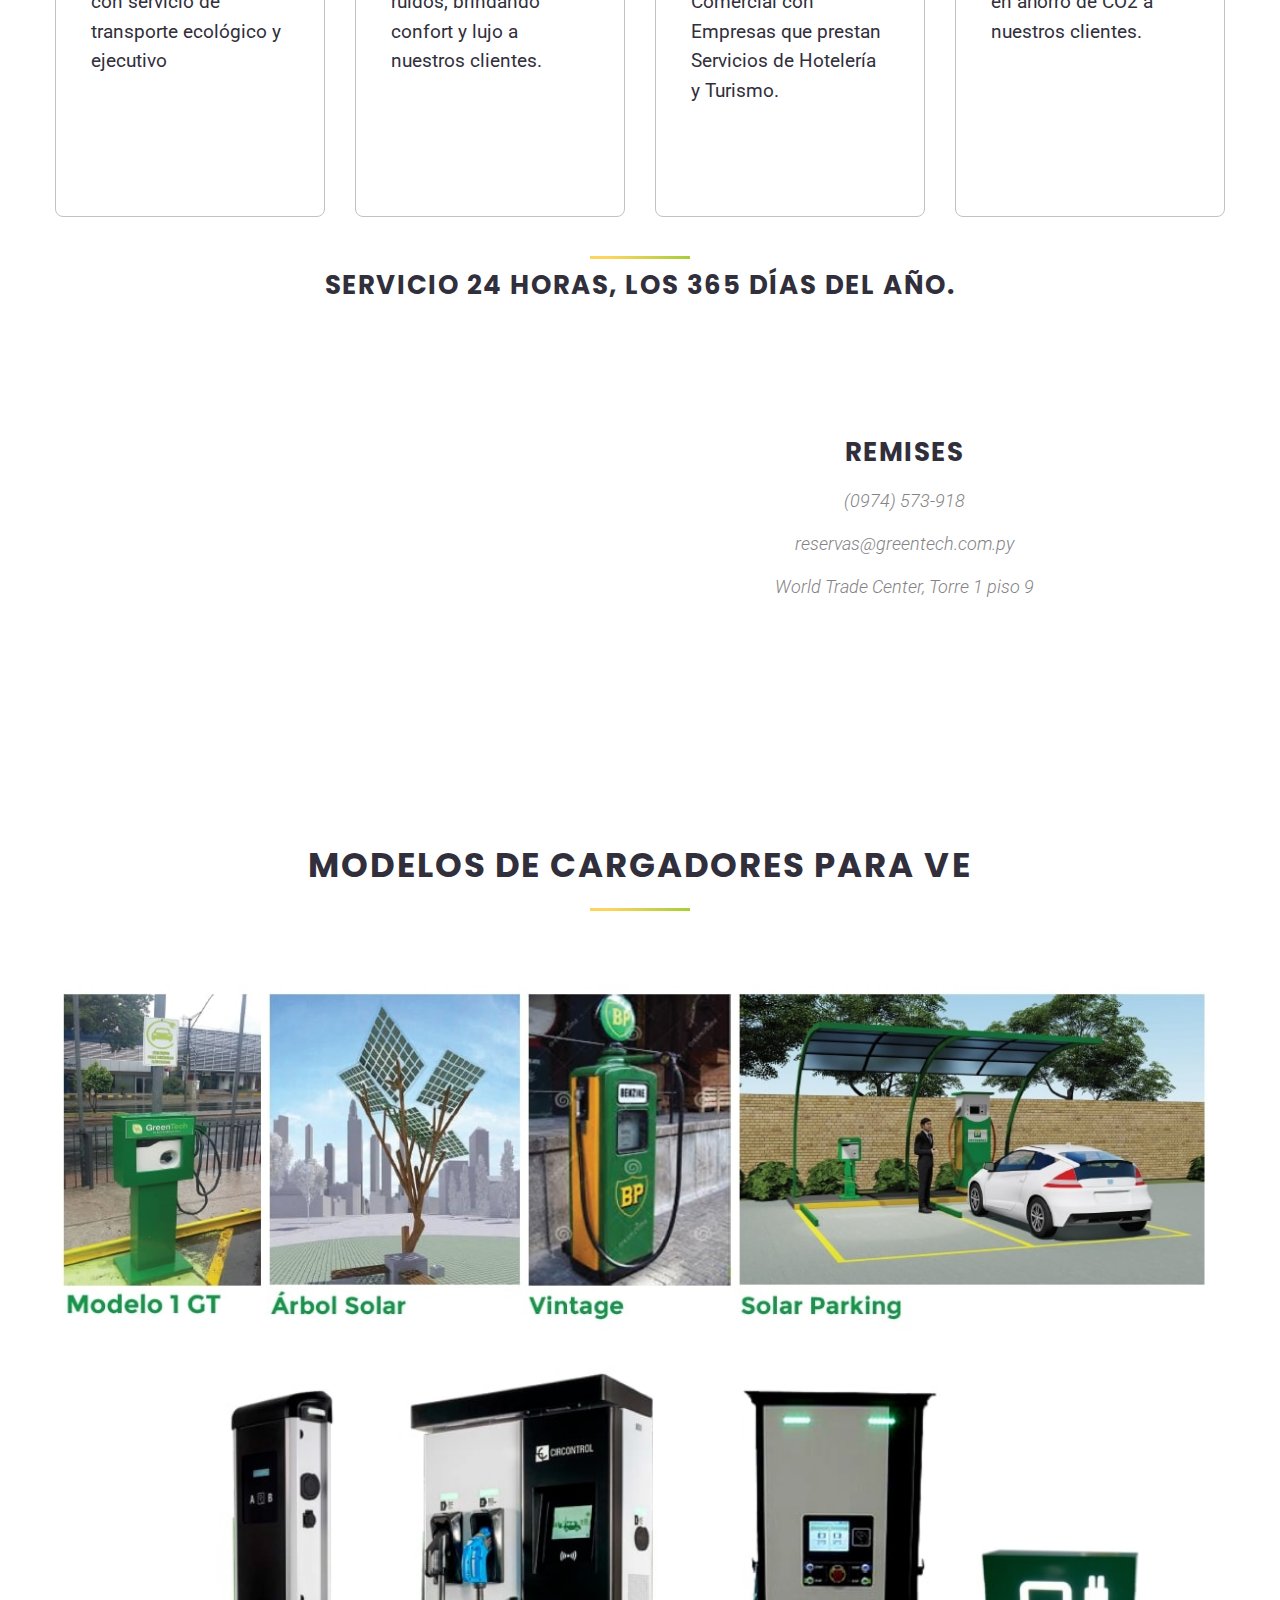
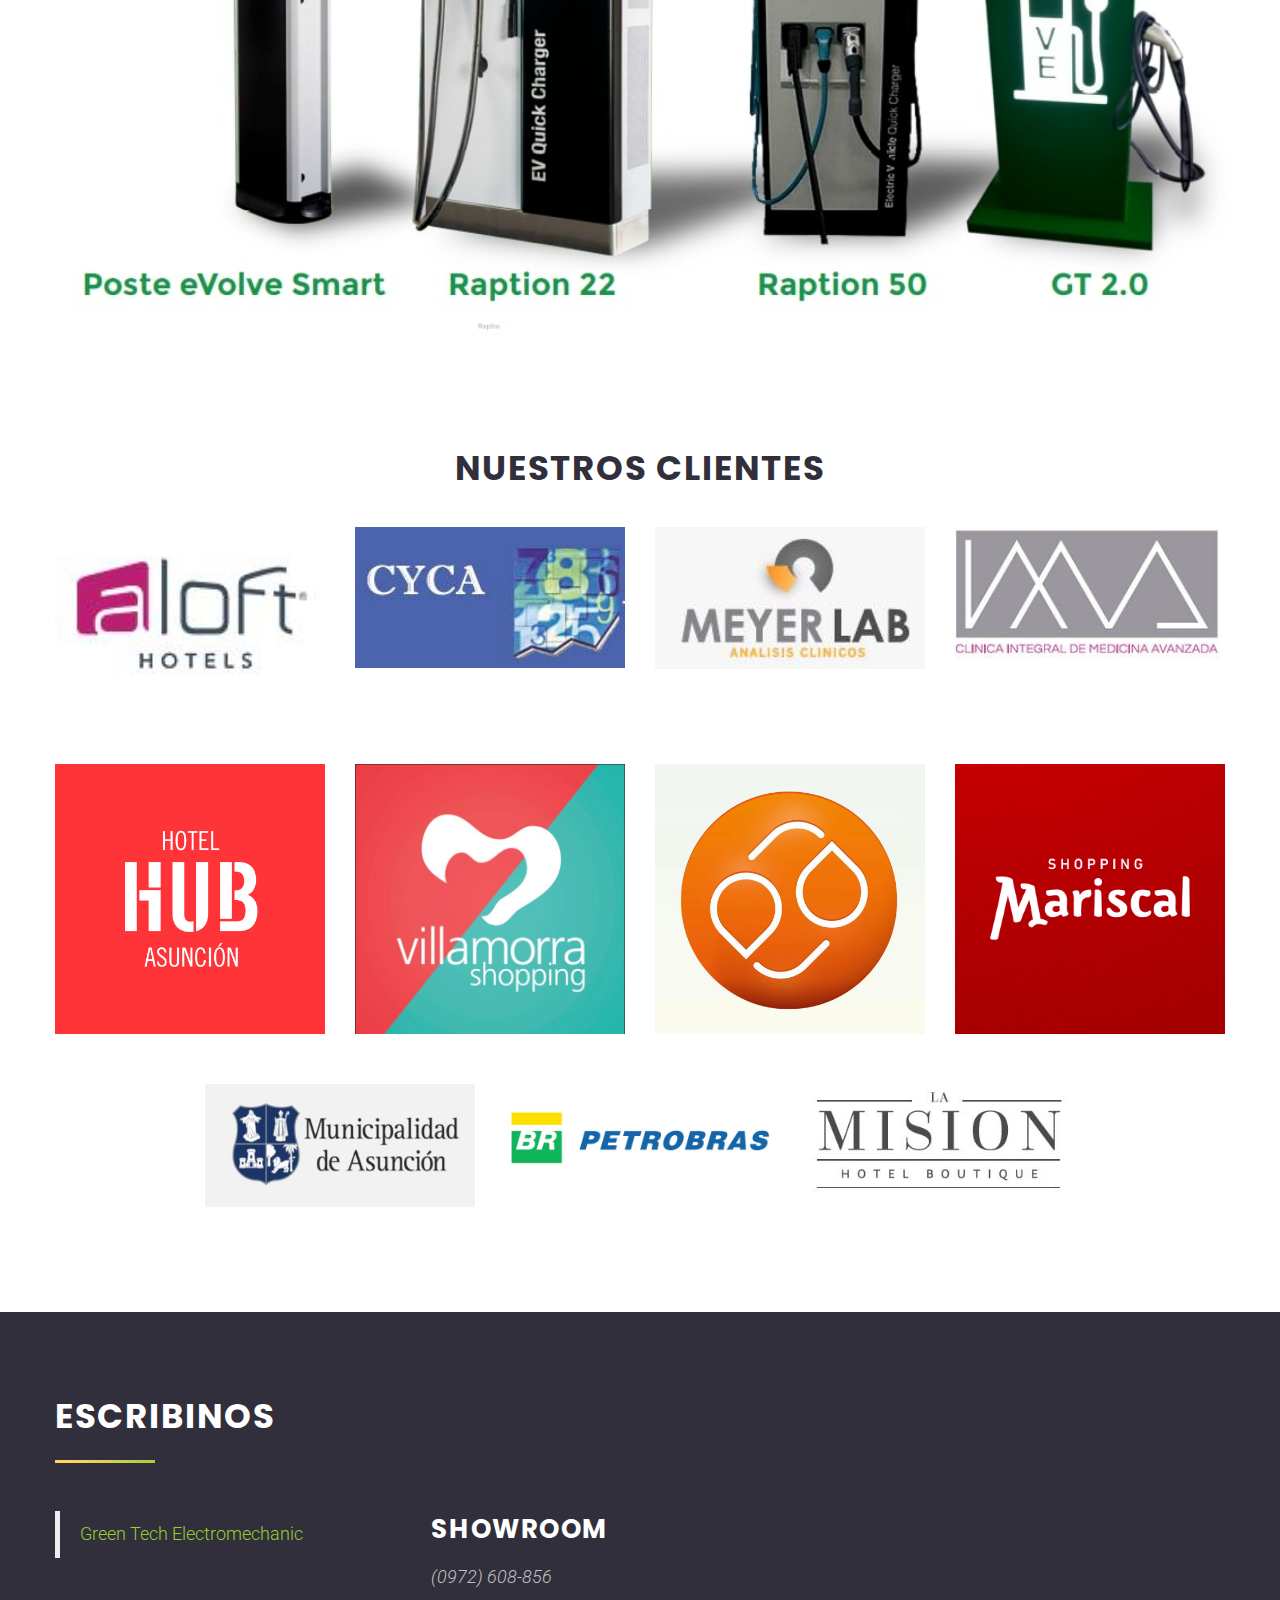
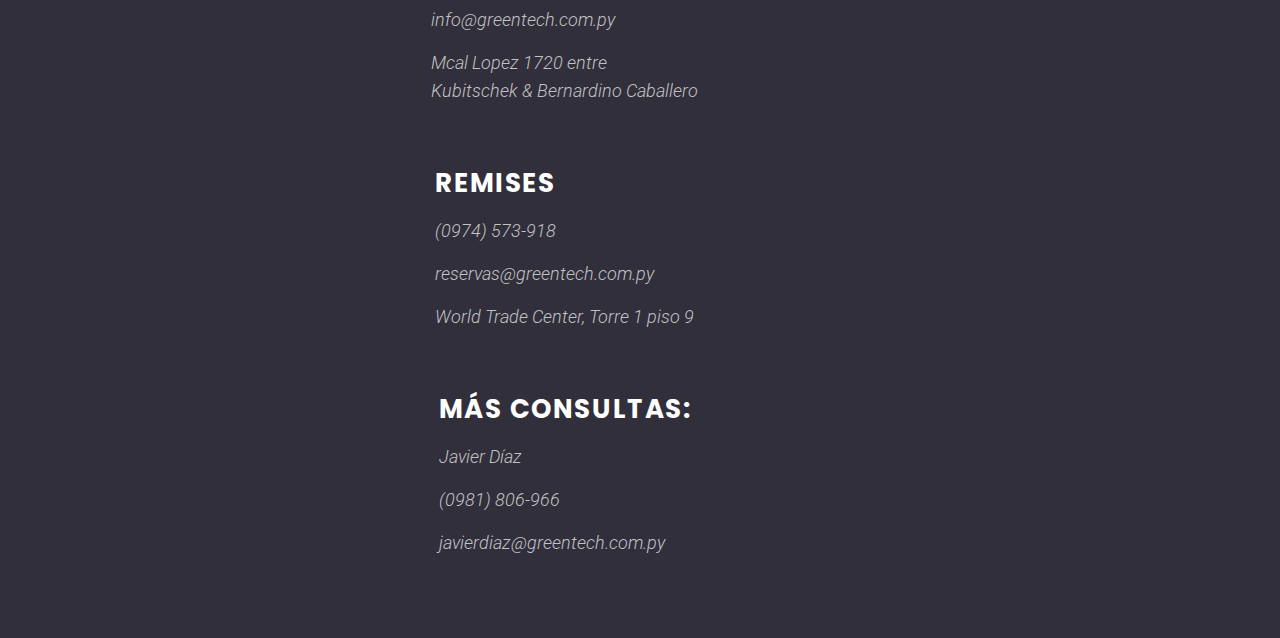
==== commit fa8907aa: "mirar" ====
--- a/index.html
+++ b/index.html
@@ -72,14 +72,14 @@
       <!-- Page Header-->
       <header class="section page-header bg-gray-darker breadcrumbs-custom-wrap">
         <div class="rd-navbar-wrap rd-navbar-default">
-          <nav class="rd-navbar" data-layout="rd-navbar-fixed" data-sm-layout="rd-navbar-fixed" data-md-layout="rd-navbar-fullwidth" data-md-device-layout="rd-navbar-fixed" data-lg-layout="rd-navbar-static" data-lg-device-layout="rd-navbar-static" data-md-stick-up-offset="2px" data-lg-stick-up-offset="2px" data-stick-up="true" data-sm-stick-up="true" data-md-stick-up="true" data-lg-stick-up="true">
+          <nav class="rd-navbar cd-primary-nav" data-layout="rd-navbar-fixed" data-sm-layout="rd-navbar-fixed" data-md-layout="rd-navbar-fullwidth" data-md-device-layout="rd-navbar-fixed" data-lg-layout="rd-navbar-static" data-lg-device-layout="rd-navbar-static" data-md-stick-up-offset="2px" data-lg-stick-up-offset="2px" data-stick-up="true" data-sm-stick-up="true" data-md-stick-up="true" data-lg-stick-up="true">
             <div class="rd-navbar-inner">
               <!-- RD Navbar Panel-->
               <div class="rd-navbar-panel">
                 <!-- RD Navbar Toggle-->
-                <button class="rd-navbar-toggle" data-rd-navbar-toggle=".rd-navbar-nav-wrap"><span></span></button>
+                <button class="rd-navbar-toggle" data-rd-navbar-toggle=".rd-navbar-nav-wrap" id="cerrar"><span></span></button>
                 <!-- RD Navbar Brand-->
-                <div class="rd-navbar-brand"><a class="brand-name" href="index.html"><img class="logo-inverse" src="images/image5.png" alt="" width="350" height="70"/></a></div>
+                <div class="rd-navbar-brand active"><a class="brand-name" href="index.html"><img class="logo-inverse" src="images/image5.png" alt="" width="350" height="70"/></a></div>
               </div>
               <div class="rd-navbar-aside-right">
                 <div class="rd-navbar-nav-wrap">
@@ -106,7 +106,7 @@
          <!-- Welcome To-->
          <div class="swiper-container swiper-slider swiper-modern swiper-modern-style-1 swiper-modern-1" data-loop="true" data-autoplay="false" data-simulate-touch="false">
             <div class="swiper-wrapper">
-             <div class="swiper-slide" data-slide-bg="images/img1788.jpg">
+             <div class="swiper-slide" data-slide-bg="https://scontent.fasu1-1.fna.fbcdn.net/v/t1.0-9/35333133_2075891216071163_2183904390849495040_n.jpg?_nc_cat=0&oh=33fec92ff755ce11a845252ac49a8916&oe=5C065A1B">
                <div class="swiper-slide-caption">
                  <div class="section-lg context-dark text-center">
                    <div class="shell shell-wide">
@@ -114,7 +114,7 @@
                        <div class="cell-lg-10 cell-xl-10">
                          <div class="swiper-box-info">
                            <div class="text-regular heading-4 text-uppercase">Remis Service</div>
-                           <h2 class="reveal-inline-block"><a class="text-secondary-1" href="callto:#">Servicio 24 horas, los 365 días del año.</a></h2>
+                           <h2 class="reveal-inline-block"><a class="text-secondary-1" href="callto:#">Servicio 24 horas,</br> los 365 días del año.</a></h2>
                            <!-- <p class="text-spacing-sm">El operador llamará de inmediato<br class="veil reveal-sm-block"> e informara el costo del viaje -->
                            </p>
                          </div>
@@ -616,13 +616,13 @@
                 <div class="row row-condensed row-no-gutter">
                   <div class="col-xs-12 col-sm-6 col-md-12 isotope-item" data-filter="type 1">
                     <div class="gallery-item title-inside-gallery-item gallery-item-fullwidth">
-                      <figure><img src="images/char1.png" alt="" />
+                      <figure><img src="images/char1.jpg" alt=""  width=100%/>
                       </figure>
                     </div>
                   </div>
                   <div class="col-xs-12 col-sm-6 col-md-12 isotope-item" data-filter="type 1">
                     <div class="gallery-item title-inside-gallery-item gallery-item-fullwidth">
-                      <figure><img src="images/char2.png" alt="" />
+                      <figure><img src="images/char2.jpg" alt=""  width=100%/>
                       </figure>
                     </div>
                   </div>
